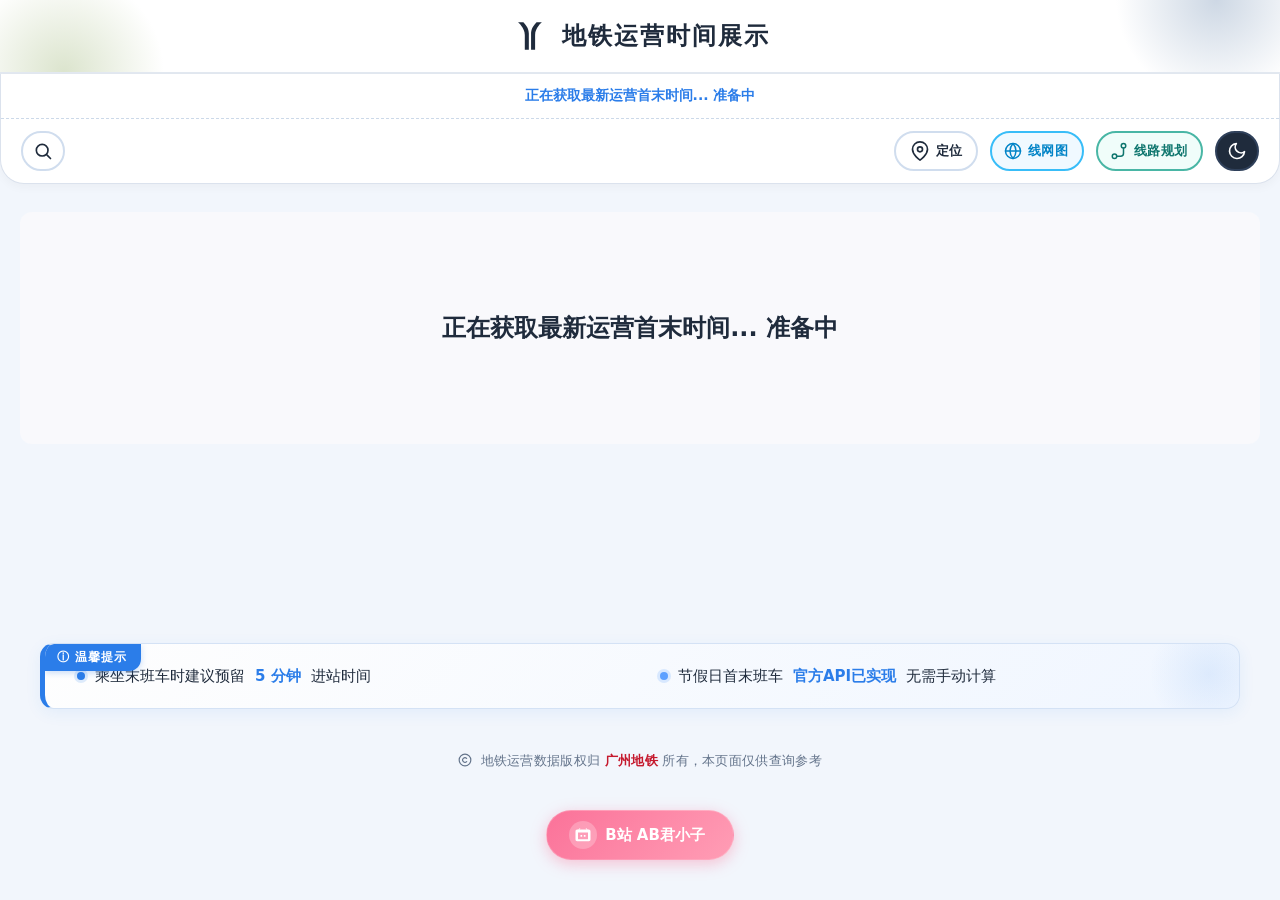
==== index.html @ 0d9f4390 "线路发车间隔改为更实际的情况；显示平均等车时间" ====
<!DOCTYPE html>
<html lang="en">
<head>
    <meta charset="UTF-8">
    <meta name="viewport" content="width=device-width, initial-scale=1.0">

    <script>
        (function () {
            const THEME_KEY = 'gz_metro_theme';
            const saved = localStorage.getItem(THEME_KEY);
            let theme = 'light';
            if (saved === 'dark' || saved === 'light') {
                theme = saved;
            } else if (window.matchMedia && window.matchMedia('(prefers-color-scheme: dark)').matches) {
                theme = 'dark';
            }
            document.documentElement.setAttribute('data-theme', theme);
        })();
    </script>

    <meta name="description"
          content="广州地铁末班车运营时间展示 - 实时查询广州地铁各线路首末班车时间，支持自定义时间模拟，含APM、佛山地铁等线路。">
    <meta name="keywords" content="广州地铁,运营时间,首末班车,广州地铁线路图,APM,佛山地铁">
    <meta name="robots" content="index, follow">

    <meta content="广州地铁·末班车运营时间展示" property="og:title">
    <meta property="og:description" content="实时查询广州地铁各线路首末班车时间，支持自定义时间模拟。">
    <meta property="og:type" content="website">
    <meta property="og:url" content="https://picc-lu.github.io/GuangZhouMetroTimetable/">
    <title>广州地铁·末班车运营时间展示</title>
    <link rel="stylesheet" href="css/base.css">
    <link rel="stylesheet" href="css/controls.css">
    <link rel="stylesheet" href="css/map.css">
    <link rel="stylesheet" href="css/modal.css">
    <link rel="stylesheet" href="css/responsive.css">
    <link rel="stylesheet" href="css/dark.css">

    <link href="css/route-shell.css" rel="stylesheet">
    <link href="css/route-options.css" rel="stylesheet">
    <link href="css/route-result.css" rel="stylesheet">
    <link href="css/route-dark.css" rel="stylesheet">
    <link href="css/route-responsive.css" rel="stylesheet">

    <link rel="manifest" href="manifest.json">
    <meta name="theme-color" content="#c5192d">
    <meta name="apple-mobile-web-app-capable" content="yes">
    <meta name="apple-mobile-web-app-status-bar-style" content="black-translucent">
    <meta name="apple-mobile-web-app-title" content="羊角时刻">

    <link rel="apple-touch-icon" href="icons/icon-384.png">

    <link rel="icon" type="image/svg+xml" href="icons/icon.svg">
</head>
<body>
<div class="banner">
    <svg class="icon" viewBox="0 0 1024 1024" version="1.1" xmlns="http://www.w3.org/2000/svg"
         fill="currentColor" style="height: 40px; width: 40px;">
        <path d="M679.230234 158.727071c-131.554198 132.345214-139.739625 239.006466-139.739625 286.293445l0 418.578284 103.176894 0 0-376.306528c0 16.172331-0.022513 141.0382-0.022513-3.130294 0-185.234795 173.265182-325.434907 173.265182-325.434907L679.230234 158.727071 679.230234 158.727071z"></path>
        <path d="M205.739293 158.727071c0 0 173.258019 140.201136 173.258019 325.434907 0 144.168494-0.01535 19.309788-0.01535 3.130294l0 376.306528 103.177917 0 0-418.578284c0-47.288003-8.17724-153.948231-139.741671-286.293445L205.739293 158.727071 205.739293 158.727071z"></path>
    </svg>
    <span>地铁运营时间展示</span>
</div>
<div class="controls-wrapper collapsed" id="controls-wrapper">
    <!-- 1. 满宽折叠按钮（同时作为进度条） -->
    <button class="controls-toggle-btn" id="controls-toggle-btn">
        <div class="toggle-progress-bg" id="toggle-progress-bg"></div>
        <span class="toggle-text" id="toggle-text">展开控制面板 ▼</span>
        <span class="toggle-progress-text" id="toggle-progress-text">正在获取最新运营时间...</span>
    </button>

    <!-- 2. 折叠区域 -->
    <div class="controls-panel-wrapper" id="controls-panel-wrapper">
        <div class="controls-panel-inner">
            <div class="controls" id="controls-panel">
                <div class="controls-row-1">
                    <div class="time-panel" id="custom-time-panel">
                        <label>⏱ 自定义</label>
                        <select id="hour-select"></select>
                        <span>:</span>
                        <select id="minute-select"></select>
                        <button class="action-button" id="apply-custom-time">应用</button>
                    </div>
                    <div class="system-time-area" id="system-time-panel">
                        <span id="real-time-clock">--:--</span>
                        <button class="action-button" id="use-system-time">应用系统时间</button>
                    </div>
                </div>

                <div class="controls-row-3" id="line-buttons-row"></div>

                <div class="filter-area">
                    <label>🚉 筛选</label>
                    <select class="filter-select" id="line-filter" multiple size="1"></select>
                    <button class="action-button" id="select-all">全选</button>
                    <button class="action-button" id="deselect-all">清空</button>
                </div>
            </div>
        </div>
    </div>
    <!-- 3. 常驻操作栏（原红框内容） -->
    <div class="controls-actions-bar">
        <div class="search-wrapper" id="search-wrapper">
            <button type="button" class="search-toggle" id="search-toggle"
                    title="搜索站点" aria-label="搜索站点" aria-expanded="false">
                <svg viewBox="0 0 24 24" width="20" height="20" fill="none"
                     stroke="currentColor" stroke-width="2"
                     stroke-linecap="round" stroke-linejoin="round">
                    <circle cx="11" cy="11" r="7"></circle>
                    <line x1="21" y1="21" x2="16.65" y2="16.65"></line>
                </svg>
            </button>
            <input type="text" id="search-input" class="search-input"
                   autocomplete="off" placeholder='搜索站点，如"体育西路"/"tyxl"'>
            <div class="search-results" id="search-results"></div>
        </div>
        <button id="nearby-btn" class="nearby-btn" type="button" title="附近站点" aria-label="附近站点">
            <svg viewBox="0 0 24 24" width="20" height="20" fill="none" stroke="currentColor" stroke-width="2"
                 stroke-linecap="round" stroke-linejoin="round">
                <path d="M21 10c0 7-9 13-9 13s-9-6-9-13a9 9 0 0 1 18 0z"></path>
                <circle cx="12" cy="10" r="3"></circle>
            </svg>
            <span>定位</span>
        </button>
        <button class="route-plan-btn" id="topo-btn" title="线网拓扑图" type="button">
            <svg fill="none" height="18" stroke="currentColor" stroke-linecap="round" stroke-linejoin="round" stroke-width="2" viewBox="0 0 24 24" width="18">
                <circle cx="12" cy="12" r="10"></circle>
                <path d="M12 2a15.3 15.3 0 0 1 4 10 15.3 15.3 0 0 1-4 10 15.3 15.3 0 0 1-4-10 15.3 15.3 0 0 1 4-10z"></path>
                <path d="M2 12h20"></path>
            </svg>
            <span>线网图</span>
        </button>
        <button id="route-plan-btn" class="route-plan-btn" type="button"
                title="线路规划" aria-label="线路规划">
            <svg viewBox="0 0 24 24" width="18" height="18" fill="none" stroke="currentColor" stroke-width="2"
                 stroke-linecap="round" stroke-linejoin="round">
                <circle cx="6" cy="19" r="3"></circle>
                <circle cx="18" cy="5" r="3"></circle>
                <path d="M9 19h5a4 4 0 0 0 4-4V8"></path>
            </svg>
            <span>线路规划</span>
        </button>

        <button id="theme-toggle" class="theme-toggle" type="button" title="切换到夜间模式">
            <svg class="theme-icon icon-moon" viewBox="0 0 24 24" width="20" height="20" fill="none"
                 stroke="currentColor" stroke-width="2" stroke-linecap="round" stroke-linejoin="round">
                <path d="M21 12.79A9 9 0 1 1 11.21 3 7 7 0 0 0 21 12.79z"></path>
            </svg>
            <svg class="theme-icon icon-sun" viewBox="0 0 24 24" width="20" height="20" fill="none"
                 stroke="currentColor" stroke-width="2" stroke-linecap="round" stroke-linejoin="round">
                <circle cx="12" cy="12" r="4"></circle>
                <path d="M12 2v2M12 20v2M4.93 4.93l1.41 1.41M17.66 17.66l1.41 1.41M2 12h2M20 12h2M6.34 17.66l-1.41 1.41M19.07 4.93l-1.41 1.41"></path>
            </svg>
        </button>
    </div>

    <!-- 下面保留你原有的 controls-row-2 -->
    <div class="controls-row-2" style="display: none">
        <div class="file-group">
            <button id="fetch-data-btn" class="action-button" style="background:#2e7d32;">🚇 获取最新首末数据</button>
        </div>
        <div class="header-version" id="version-display">线路版本: 加载中…</div>
    </div>
</div>

<div class="map-wrapper" id="map-wrapper"></div>
<div class="notice-area">
    <div class="notice-item">乘坐末班车时建议预留 <b>5 分钟</b> 进站时间</div>
    <div class="notice-item warn">节假日首末班车 <b>官方API已实现</b> 无需手动计算</div>
</div>

<div class="copyright-notice">
    <svg viewBox="0 0 24 24" width="14" height="14" fill="none" stroke="currentColor" stroke-width="2"
         stroke-linecap="round" stroke-linejoin="round" style="vertical-align: -2px; margin-right: 4px;">
        <circle cx="12" cy="12" r="10"></circle>
        <path d="M14.83 9.17a4 4 0 1 0 0 5.66"></path>
    </svg>
    地铁运营数据版权归 <b>广州地铁</b> 所有，本页面仅供查询参考
</div>

<!-- 新增：个人信息展示区 -->
<div class="author-footer">
    <a href="https://space.bilibili.com/586431" target="_blank" class="bilibili-link">
        <span class="bilibili-icon">
            <svg viewBox="0 0 24 24" width="20" height="20" fill="currentColor">
                <path d="M17.5 5.5l-1.5-1.5h-1l1.5 1.5h-9l1.5-1.5h-1l-1.5 1.5H5c-1.1 0-2 .9-2 2v10c0 1.1.9 2 2 2h14c1.1 0 2-.9 2-2v-10c0-1.1-.9-2-2-2h-1.5zM18 17H6v-8h12v8zM9 12h2v2H9v-2zm4 0h2v2h-2v-2z"/>
            </svg>
        </span>
        <span>B站 AB君小子</span>
    </a>
</div>

<!-- 回到顶部按钮 -->
<button id="back-to-top" class="back-to-top" title="回到顶部" aria-label="回到顶部">
    <svg viewBox="0 0 24 24" width="22" height="22" fill="none" stroke="currentColor" stroke-width="2.5"
         stroke-linecap="round" stroke-linejoin="round">
        <polyline points="18 15 12 9 6 15"></polyline>
    </svg>
</button>

<div id="topo-overlay" style="display: none; position: fixed; inset: 0; z-index: 9999; background: #f8fafc;">
    <div id="topo-canvas-wrap" style="position: absolute; inset: 0; overflow: hidden; cursor: grab;">
        <!-- 左下角面板容器 -->
        <div style="position: absolute; bottom: 40px; left: 12px; z-index: 10; display: flex; flex-direction: column; gap: 6px; pointer-events: none;">
            <div id="topo-time-display" style="background: rgba(255,255,255,0.9); padding: 4px 10px; border-radius: 6px; font-size: 12px; font-weight: bold; color: #475569; box-shadow: 0 2px 6px rgba(0,0,0,0.1);">当前时间 00:00</div>
            <div id="topo-zoom-indicator" style="background: rgba(255,255,255,0.9); padding: 4px 10px; border-radius: 6px; font-size: 12px; font-weight: bold; color: #475569; box-shadow: 0 2px 6px rgba(0,0,0,0.1);">缩放: 100%</div>
        </div>
        <svg id="topo-svg" style="width: 100%; height: 100%; display: block;"></svg>
    </div>

    <!-- 顶部横幅 -->
    <div style="position: absolute; top: 0; left: 0; right: 0; padding: 16px 20px; background: rgba(255, 255, 255, 0.5); box-shadow: 0 1px 10px rgba(0,0,0,0.08); z-index: 10; pointer-events: none; user-select: none; text-align: center;">
        <h3 style="margin: 0; font-size: 18px; font-weight: bold; color: #1e293b;">广州地铁线网图</h3>
    </div>

    <!-- 右下角控制面板 -->
    <div style="position: absolute; bottom: 24px; right: 24px; display: flex; flex-direction: column; align-items: flex-end; gap: 12px; z-index: 10;">
        <!-- 开关组 -->
        <div style="background: rgba(255,255,255,0.9); padding: 10px 16px; border-radius: 12px; box-shadow: 0 4px 12px rgba(0,0,0,0.1); display: flex; flex-direction: column; gap: 10px; backdrop-filter: blur(4px);">
            <label style="display: flex; align-items: center; justify-content: space-between; gap: 12px; font-size: 14px; font-weight: bold; color: #475569; cursor: pointer;">
                隐藏站点文本
                <input id="topo-hide-text" style="width: 16px; height: 16px; accent-color: #3b82f6; cursor: pointer;" type="checkbox">
            </label>
            <label style="display: flex; align-items: center; justify-content: space-between; gap: 12px; font-size: 14px; font-weight: bold; color: #475569; cursor: pointer;">
                隐藏站点圆形
                <input id="topo-hide-node" style="width: 16px; height: 16px; accent-color: #3b82f6; cursor: pointer;" type="checkbox">
            </label>
        </div>

        <!-- 按钮组 -->
        <div style="display: flex; gap: 12px;">
            <button id="topo-refresh-btn" style="padding: 12px 20px; border-radius: 30px; border: none; background: #ffffff; color: #1e293b; font-size: 16px; font-weight: bold; box-shadow: 0 4px 12px rgba(0,0,0,0.15); cursor: pointer; display: flex; align-items: center; justify-content: center;">
                <svg fill="none" height="20" stroke="currentColor" stroke-linecap="round" stroke-linejoin="round" stroke-width="2.5" style="margin-right: 4px;" viewBox="0 0 24 24" width="20">
                    <polyline points="23 4 23 10 17 10"></polyline>
                    <polyline points="1 20 1 14 7 14"></polyline>
                    <path d="M3.51 9a9 9 0 0 1 14.85-3.36L23 10M1 14l4.64 4.36A9 9 0 0 0 20.49 15"></path>
                </svg>
                刷新
            </button>
            <button id="topo-close-btn" style="padding: 12px 28px; border-radius: 30px; border: none; background: #3b82f6; color: white; font-size: 16px; font-weight: bold; box-shadow: 0 4px 12px rgba(59, 130, 246, 0.4); cursor: pointer;">关闭</button>
        </div>
    </div>
</div>

<script src="js/constants.js"></script>
<script src="js/store.js"></script>
<script src="js/pinyin.js"></script>
<script src="data/GZCoords.js"></script>
<script src="data/mapData.js"></script>
<script src="js/coords.js"></script>
<script src="js/search.js"></script>
<script src="js/nearby.js"></script>
<script src="js/utils.js"></script>
<script src="js/cache.js"></script>
<script src="js/api.js"></script>
<script src="js/ui.js"></script>
<script src="js/render.js"></script>
<script src="js/time.js"></script>

<!-- 路径规划模块 -->
<script src="js/route/heap.js"></script>
<script src="js/route/graph.js"></script>
<script src="js/route/headway.js"></script>
<script src="js/route/dijkstra.js"></script>
<script src="js/route/yen.js"></script>
<script src="js/route/parser.js"></script>
<script src="js/route/planner.js"></script>

<!-- 路径规划 UI（按依赖顺序加载） -->
<script src="js/route/ui-state.js"></script>
<script src="js/route/ui-prefs.js"></script>
<script src="js/route/ui-autocomplete.js"></script>
<script src="js/route/ui-shell.js"></script>
<script src="js/route/ui-render.js"></script>
<script src="js/route/ui-planning.js"></script>

<script src="js/topo.js"></script>

<script src="js/theme.js"></script>
<script src="js/main.js"></script>
<script src="js/pwa.js"></script>
</body>
</html>
---- css/base.css ----
/* ==========================================
   基础设置
   ========================================== */
* {
    box-sizing: border-box;
    font-family: 'Segoe UI', Roboto, system-ui, -apple-system, sans-serif;
    margin: 0;
    padding: 0;
}
body {
    background: #f2f6fc;
    display: flex;
    flex-direction: column;
    min-height: 100vh;
    padding: 0;
}
html, body {
    touch-action: pan-x pan-y;
}
.banner {
    align-items: center;
    background-color: #ffffff;
    /* 白色主底 + 左右两侧径向渐变色，颜色在向中间延伸时迅速淡出 */
    background-image: radial-gradient(circle 100px at 5% 100%, var(--banner-c1) 0%, transparent 100%),
    radial-gradient(circle 100px at 95% 0%, var(--banner-c2) 0%, transparent 100%);
    border-bottom: 2px solid #e2e8f0;
    box-shadow: 0 4px 10px rgba(0, 0, 0, 0.03);
    color: #1f2b3c;
    display: flex;
    font-size: 24px;
    font-weight: 1000;
    gap: 12px;
    justify-content: center;
    letter-spacing: 2px;
    overflow: hidden;
    padding: 16px 0;
    position: relative;
    transition: background 0.4s ease, color 0.3s ease;
}
/* ==========================================
   提示与注意事项
   ========================================== */
.notice-area {
    align-items: stretch;
    background: linear-gradient(135deg, #fefefe 0%, #f0f6ff 100%);
    border: 1px solid #d4e2f5;
    border-left: 5px solid #2b7de9;
    border-radius: 14px;
    box-shadow: 0 4px 16px rgba(43, 125, 233, 0.08);
    display: flex;
    flex-wrap: wrap;
    gap: 16px 28px;
    margin: 24px auto 32px;
    max-width: 1200px;
    overflow: hidden;
    padding: 20px 28px;
    position: relative;
    width: calc(100% - 32px);
}
.notice-area::before {
    background: radial-gradient(circle, rgba(43, 125, 233, 0.10) 0%, transparent 70%);
    border-radius: 50%;
    content: '';
    height: 120px;
    pointer-events: none;
    position: absolute;
    right: -30px;
    top: -30px;
    width: 120px;
}
.notice-item {
    align-items: center;
    color: #1f2b3c;
    display: flex;
    flex: 1 1 280px;
    font-size: 15px;
    font-weight: 500;
    gap: 10px;
    line-height: 1.6;
    padding-left: 4px;
    position: relative;
}
.notice-item::before {
    background: #2b7de9;
    border-radius: 50%;
    box-shadow: 0 0 0 3px rgba(43, 125, 233, 0.15);
    content: '';
    display: inline-block;
    flex-shrink: 0;
    height: 8px;
    width: 8px;
}
.notice-item.warn::before {
    background: #5da0ff;
    box-shadow: 0 0 0 3px rgba(93, 160, 255, 0.20);
}
.notice-area b,
.notice-area strong {
    color: #2b7de9;
    font-weight: 700;
}
.notice-area::after {
    background: #2b7de9;
    border-radius: 9px 0 12px 0;
    box-shadow: 0 2px 6px rgba(43, 125, 233, 0.25);
    color: #fff;
    content: 'ⓘ 温馨提示';
    font-size: 12px;
    font-weight: 700;
    left: 0;
    letter-spacing: 1px;
    padding: 5px 14px 5px 12px;
    position: absolute;
    top: 0;
}
.loading-message {
    background: #f9f9fc;
    border-radius: 12px;
    color: #1f2b3c;
    font-size: 24px;
    font-weight: bold;
    margin: 20px;
    padding: 100px 20px;
    text-align: center;
}
.version-highlight {
    background-color: #2e7d32 !important;
    color: white !important;
    transition: background-color 0.5s ease;
}
/* ==========================================
   回到顶部按钮
   ========================================== */
.back-to-top {
    align-items: center;
    background: #c5192d;
    border: none;
    border-radius: 50%;
    bottom: 50px;
    box-shadow: 0 4px 12px rgba(197, 25, 45, 0.4);
    color: #fff;
    cursor: pointer;
    display: flex;
    height: 48px;
    justify-content: center;
    opacity: 0;
    padding: 0;
    position: fixed;
    right: 24px;
    transform: translateY(12px);
    transition: opacity 0.2s ease, transform 0.2s ease, visibility 0.3s;
    visibility: hidden;
    width: 48px;
    z-index: 999;
}
.back-to-top.show {
    opacity: 1;
    transform: translateY(0);
    visibility: visible;
}
.back-to-top:hover {
    transform: translateY(-3px) !important;
}
.back-to-top:active {
    transform: translateY(0) !important;
}
/* ==========================================
   个人信息页脚（B站 AB君小子）
   ========================================== */
.author-footer {
    background: #f2f6fc;
    padding: 20px 0 40px;
    text-align: center;
}
.bilibili-link {
    align-items: center;
    background: linear-gradient(135deg, #fb7299, #ff9db5);
    border: 1px solid rgba(255, 255, 255, 0.2);
    border-radius: 30px;
    box-shadow: 0 4px 15px rgba(251, 114, 153, 0.4);
    color: #ffffff;
    display: inline-flex;
    font-size: 15px;
    font-weight: 600;
    gap: 8px;
    padding: 10px 28px;
    text-decoration: none;
    transition: all 0.3s ease;
}
.bilibili-link:hover {
    background: linear-gradient(135deg, #ff85a7, #ffb1c6);
    box-shadow: 0 8px 25px rgba(251, 114, 153, 0.6);
    transform: translateY(-3px);
}
.bilibili-link:active {
    box-shadow: 0 4px 15px rgba(251, 114, 153, 0.4);
    transform: translateY(0);
}
.bilibili-icon {
    align-items: center;
    background: rgba(255, 255, 255, 0.25);
    border-radius: 50%;
    display: flex;
    justify-content: center;
    margin-left: -6px;
    padding: 4px;
}
/* ==========================================
   凌晨时段（2:00~5:59）昨日数据提示条
   ========================================== */
.yesterday-data-notice {
    background: #fff8e1;
    border-bottom: 2px solid #f59e0b;
    box-shadow: 0 2px 6px rgba(245, 158, 11, 0.1);
    color: #78350f;
    font-size: 14px;
    font-weight: 600;
    line-height: 1.5;
    padding: 10px 20px;
    text-align: center;
}
.yesterday-data-notice b {
    color: #d97706;
}
/* ==========================================
   加载进度浮层（渐进式渲染时显示）
   ========================================== */
.loading-toast {
    background: rgba(31, 43, 60, 0.92);
    border-radius: 24px;
    bottom: 80px;
    box-shadow: 0 6px 20px rgba(0, 0, 0, 0.25);
    color: #fff;
    font-size: 14px;
    font-weight: 600;
    left: 50%;
    letter-spacing: 0.5px;
    max-width: 80vw;
    padding: 10px 22px;
    pointer-events: none;
    position: fixed;
    text-align: center;
    transform: translateX(-50%);
    transition: opacity 0.3s ease;
    z-index: 1500;
}
@media (max-width: 768px) {
    .loading-toast {
        bottom: 60px;
        font-size: 13px;
        padding: 8px 18px;
    }
}
/* ==========================================
   版权声明
   ========================================== */
.copyright-notice {
    color: #64748b;
    font-size: 13px;
    letter-spacing: 0.3px;
    line-height: 1.6;
    margin: 0 auto 8px;
    max-width: 1200px;
    padding: 10px 20px;
    text-align: center;
    width: calc(100% - 32px);
}
.copyright-notice b {
    color: #c5192d;
    font-weight: 700;
}
@media (max-width: 768px) {
    .copyright-notice {
        font-size: 12px;
        padding: 8px 12px;
        width: calc(100% - 24px);
    }
}
/* ==========================================
   SW 更新提示（居中弹窗）
   ========================================== */
.sw-update-toast {
    align-items: center;
    animation: swOverlayIn 0.2s ease-out;
    -webkit-backdrop-filter: blur(4px);
    backdrop-filter: blur(4px);
    background: rgba(0, 0, 0, 0.5);
    box-sizing: border-box;
    display: flex;
    inset: 0;
    justify-content: center;
    padding: 20px;
    position: fixed;
    z-index: 2000;
}
@keyframes swOverlayIn {
    from { opacity: 0; }
    to { opacity: 1; }
}
.sw-update-panel {
    animation: swPanelIn 0.25s cubic-bezier(0.34, 1.4, 0.64, 1);
    background: #ffffff;
    border-radius: 18px;
    box-shadow: 0 20px 40px rgba(0, 0, 0, 0.3);
    display: flex;
    flex-direction: column;
    max-height: 80vh;
    max-width: 420px;
    overflow: hidden;
    width: 100%;
}
@keyframes swPanelIn {
    from { opacity: 0; transform: scale(0.92); }
    to { opacity: 1; transform: scale(1); }
}
.sw-update-title {
    color: #1f2b3c;
    font-size: 18px;
    font-weight: 700;
    padding: 20px 22px 10px;
    text-align: center;
}
.sw-update-body {
    flex: 1;
    min-height: 0;
    overflow-y: auto;
    padding: 0 22px 8px;
}
.sw-update-version {
    align-items: center;
    display: flex;
    gap: 8px;
    justify-content: center;
    margin-bottom: 12px;
}
.sw-update-tag {
    background: #2b7de9;
    border-radius: 8px;
    color: #ffffff;
    display: inline-block;
    font-size: 12px;
    font-variant-numeric: tabular-nums;
    font-weight: 700;
    letter-spacing: 0.3px;
    padding: 2px 10px;
}
.sw-update-date {
    color: #94a3b8;
    font-size: 12px;
    font-weight: 600;
}
/* ==========================================
   更新日志（列表 & 标签框）
   ========================================== */
.sw-update-list {
    color: #475569;
    font-size: 13.5px;
    line-height: 1.75;
    margin: 0;
    padding-left: 20px;
}
.sw-update-list li {
    align-items: flex-start;
    display: flex;
    gap: 6px;
    margin-bottom: 6px;
    padding-left: 2px;
}
.sw-update-list li::marker {
    color: #2b7de9;
}
/* 标签框基础样式 */
.sw-update-type {
    border-radius: 4px;
    display: inline-block;
    flex-shrink: 0;
    font-size: 11px;
    font-weight: 700;
    line-height: 1.4;
    margin-top: 3px;
    padding: 1px 6px;
}
/* 新增 - 绿色 */
.sw-tag-feat { background: #dcfce7; color: #166534; }
/* 修复 - 红色 */
.sw-tag-fix { background: #fee2e2; color: #991b1b; }
/* 优化 - 蓝色 */
.sw-tag-opt { background: #e0f2fe; color: #0369a1; }
/* 调整 - 橙色 */
.sw-tag-update { background: #fef3c7; color: #92400e; }
/* 默认 - 灰色 */
.sw-tag-default { background: #f1f5f9; color: #475569; }
.sw-update-empty {
    color: #64748b;
    font-size: 13.5px;
    padding: 8px 0 12px;
    text-align: center;
}
.sw-update-actions {
    border-top: 1px solid #f1f5f9;
    display: flex;
    gap: 10px;
    padding: 12px 22px 20px;
}
.sw-update-btn,
.sw-update-btn-cancel {
    border: none;
    border-radius: 12px;
    cursor: pointer;
    flex: 1;
    font-family: inherit;
    font-size: 14px;
    font-weight: 700;
    padding: 11px 0;
    transition: background 0.15s, transform 0.1s;
}
.sw-update-btn-cancel {
    background: #f1f5f9;
    color: #64748b;
}
.sw-update-btn-cancel:hover {
    background: #e2e8f0;
}
.sw-update-btn {
    background: #2b7de9;
    color: #ffffff;
}
.sw-update-btn:hover {
    background: #1a6bd5;
}
.sw-update-btn:active,
.sw-update-btn-cancel:active {
    transform: scale(0.97);
}
/* 动画期间禁用 */
.sw-update-btn:disabled,
.sw-update-btn-cancel:disabled {
    cursor: not-allowed;
    opacity: 0.55;
}
/* Toast 淡出（startSwUpdateAnimation 触发） */
.sw-update-toast.sw-toast-fading {
    opacity: 0;
    pointer-events: none;
    transition: opacity 0.2s ease;
}
/* ==========================================
   SW 更新过渡动画（全屏遮罩 + spinner）
   ========================================== */
.sw-update-overlay {
    align-items: center;
    -webkit-backdrop-filter: blur(6px);
    backdrop-filter: blur(6px);
    background: rgba(0, 0, 0, 0.55);
    display: flex;
    flex-direction: column;
    gap: 18px;
    inset: 0;
    justify-content: center;
    opacity: 0;
    pointer-events: all;
    position: fixed;
    transition: opacity 0.3s ease;
    z-index: 9999;
}
.sw-update-overlay.show {
    opacity: 1;
}
.sw-update-spinner {
    animation: sw-spin 0.8s linear infinite;
    border: 3px solid rgba(255, 255, 255, 0.25);
    border-radius: 50%;
    border-top-color: #ffffff;
    height: 42px;
    width: 42px;
}
@keyframes sw-spin {
    to {
        transform: rotate(360deg);
    }
}
.sw-update-text {
    color: #ffffff;
    font-size: 15px;
    font-weight: 600;
    letter-spacing: 0.5px;
}
@media (max-width: 768px) {
    .sw-update-spinner {
        border-width: 2.5px;
        height: 36px;
        width: 36px;
    }
    .sw-update-text {
        font-size: 14px;
    }
}
/* ==========================================
   View Transitions 夜间模式扩散动画
   ========================================== */
/* 禁用默认动画，只保留 clip-path 裁剪 */
::view-transition-old(root),
::view-transition-new(root) {
    animation: none;
    mix-blend-mode: normal;
}
/* 旧视图（底层） */
::view-transition-old(root) {
    z-index: 1;
}
/* 新视图（顶层，执行扩散动画） */
::view-transition-new(root) {
    z-index: 2;
}
---- css/controls.css ----
/* ==========================================
   控制面板
   ========================================== */
/* ====== 折叠动画包裹层 ====== */
.controls-panel-wrapper {
    display: grid;
    grid-template-rows: 1fr; /* 默认展开 */
    transition: grid-template-rows 0.35s cubic-bezier(0.4, 0, 0.2, 1);
}
/* 收起状态：高度压缩为 0 */
.controls-wrapper.collapsed .controls-panel-wrapper {
    grid-template-rows: 0fr;
}
/* 内部容器：隐藏溢出内容 */
.controls-panel-inner {
    min-height: 0;
    overflow: hidden;
    /* 保证内部虚线边框在收起时不突兀 */
    visibility: visible;
}
.controls-wrapper {
    background: #ffffff;
    border: 1px solid #dbe2ed;
    border-radius: 0 0 24px 24px;
    border-top: none;
    box-shadow: 0 4px 10px rgba(0, 0, 0, 0.03);
    display: flex;
    flex-direction: column;
    position: sticky;
    top: 0;
    transition: background 0.3s ease, border-color 0.3s ease;
    z-index: 100;
}
.controls-toggle-btn {
    align-items: center;
    background: transparent;
    border: none;
    color: #1f2b3c;
    cursor: pointer;
    display: flex;
    font-size: 14px;
    font-weight: 600;
    height: 44px;
    justify-content: center;
    overflow: hidden;
    position: relative;
    transition: color 0.3s ease;
    width: 100%;
}
.controls-wrapper.collapsed .controls-toggle-btn {
    border-bottom: none;
}
.controls-actions-bar {
    align-items: center;
    background: transparent;
    display: flex;
    gap: 12px;
    padding: 12px 20px;
}
.controls-actions-bar .search-wrapper {
    margin-right: auto;
}
.controls-wrapper:not(.collapsed) .controls-toggle-btn {
    border-bottom: 1px dashed #ccd9e9;
}
.controls-wrapper.collapsed .controls-actions-bar {
    border-top: 1px dashed #ccd9e9;
}
.controls-wrapper.expanded .controls-toggle-btn {
    border-bottom: 1px dashed #ccd9e9;
    border-radius: 0;
}
.toggle-progress-bg {
    background-color: rgba(43, 125, 233, 0.1);
    height: 100%;
    left: 0;
    position: absolute;
    top: 0;
    transition: width 0.2s ease-out;
    width: 0%;
    z-index: 0;
}
.toggle-progress-text {
    display: none;
    position: relative;
    z-index: 1;
}
.toggle-text {
    position: relative;
    transition: opacity 0.2s;
    z-index: 1;
}
.controls-toggle-btn.loading {
    color: #2b7de9;
}
.controls-toggle-btn.loading .toggle-text {
    display: none;
}
.controls-toggle-btn.loading .toggle-progress-text {
    display: block;
}
.controls {
    background: transparent;
    border-bottom: 1px dashed #ccd9e9;
    display: flex;
    flex-direction: column;
    gap: 12px;
    padding: 16px 20px;
    position: relative;
}
/* 第一行：自定义时间 + 应用系统时间 */
.controls-row-1 {
    align-items: center;
    display: flex;
    flex-wrap: wrap;
    gap: 16px;
}
.controls-row-1b {
    align-items: center;
    display: flex;
    flex-wrap: wrap;
    gap: 12px;
}
.controls-row-1b .filter-area {
    margin-right: auto;
}
.controls-row-3 {
    align-items: stretch;
    display: flex;
    flex-direction: column;
    gap: 8px;
}
/* 新增：每一行的横向滚动容器 */
.line-scroll-row {
    display: flex;
    flex-wrap: nowrap;
    gap: 8px;
    -ms-overflow-style: none;
    overflow-x: auto;
    padding-bottom: 4px;
    scrollbar-width: none;
}
.line-scroll-row::-webkit-scrollbar {
    display: none;
}
/* ==========================================
   下拉列表全局美化
   ========================================== */
select {
    -moz-appearance: none;
    -webkit-appearance: none;
    appearance: none;
    background-color: #ffffff;
    background-position: right 12px center;
    background-repeat: no-repeat;
    background-size: 16px;
    border: 1px solid #c2cfde;
    border-radius: 30px;
    box-shadow: inset 0 1px 3px rgba(0, 0, 0, 0.03);
    color: #1f2b3c;
    cursor: pointer;
    font-size: 14px;
    font-weight: 500;
    padding: 8px 28px 8px 16px;
    transition: border-color 0.15s, box-shadow 0.15s, background-color 0.15s;
}
select:hover {
    background-color: #f9fcff;
    border-color: #8fa8c9;
}
select:focus {
    background-color: #ffffff;
    border-color: #1f2b3c;
    box-shadow: 0 0 0 3px rgba(31, 43, 60, 0.1);
    outline: none;
}
select[multiple] {
    background-color: white;
    background-image: none;
    border: 1px solid #c2cfde;
    border-radius: 30px;
    height: auto;
    min-width: 180px;
    padding: 6px 10px;
}
select[multiple]:hover,
select[multiple]:focus {
    background-color: white;
    border-color: #1f2b3c;
    box-shadow: 0 0 0 3px rgba(31, 43, 60, 0.1);
}
select option {
    background-color: white;
    color: #1f2b3c;
    font-size: 14px;
    padding: 6px 12px;
}
select option:hover,
select option:checked {
    background-color: #eef2f8;
}
.time-panel select {
    background-position: right 6px center;
    min-width: 50px;
    padding: 6px 12px;
    text-align: center;
}
.filter-area select.filter-select {
    min-width: 150px;
    padding: 8px 16px;
    text-align: center;
}
/* ==========================================
   各控件面板样式
   ========================================== */
.time-panel {
    align-items: center;
    background: #ffffff;
    border: 2px solid #d0ddee;
    border-radius: 20px;
    box-shadow: 0 2px 6px rgba(0, 0, 0, 0.03);
    display: flex;
    flex-wrap: wrap;
    gap: 8px;
    padding: 4px 16px 4px 12px;
    transition: 0.2s;
}
.time-panel label {
    background: #eef2f8;
    border-radius: 30px;
    color: #1f2b3c;
    font-size: 14px;
    font-weight: 600;
    margin-right: 4px;
    padding: 4px 12px;
}
.time-panel span {
    color: #1f2b3c;
    font-size: 16px;
    font-weight: 600;
    margin: 0 -2px;
}
.system-time-area .action-button {
    border-radius: 20px;
    font-size: 12px;
    margin-left: 0;
    padding: 4px 14px;
}
.time-panel .action-button,
.system-time-area .action-button {
    background: #1f2b3c;
    border: 1px solid #1f2b3c;
    border-radius: 30px;
    box-shadow: 0 2px 4px rgba(0, 0, 0, 0.05);
    color: white;
    cursor: pointer;
    font-size: 13px;
    font-weight: 600;
    margin-left: 4px;
    padding: 6px 18px;
    transition: all 0.15s;
    white-space: nowrap;
}
.time-panel .action-button:hover {
    background: #2f405a;
    box-shadow: 0 4px 8px rgba(0, 0, 0, 0.1);
    transform: translateY(-1px);
}
.time-panel.active-mode {
    background: #e1f0e1;
    border-color: #2e7d32;
    box-shadow: 0 0 0 2px rgba(46, 125, 50, 0.1);
}
.time-panel.active-mode label {
    background: #c8e0c8;
    color: #1e4a1e;
}
.time-panel.active-mode select {
    background: #f5faf5;
    border-color: #2e7d32;
}
.action-button {
    background: #1f2b3c;
    border: 1px solid #1f2b3c;
    border-radius: 30px;
    color: white;
    cursor: pointer;
    font-size: 14px;
    font-weight: 500;
    padding: 6px 16px;
    transition: 0.1s;
    white-space: nowrap;
}
.action-button:hover {
    background: #2f405a;
}
.system-time-area {
    align-items: center;
    background: #ffffff;
    border: 2px solid #d0ddee;
    border-radius: 20px;
    box-shadow: 0 2px 6px rgba(0, 0, 0, 0.03);
    display: flex;
    flex-direction: column;
    gap: 2px;
    justify-content: center;
    padding: 4px 14px;
    transition: 0.2s;
}
.system-time-area.active-mode {
    background: #e1f0e1;
    border-color: #2e7d32;
}
#real-time-clock {
    background: white;
    border: 1px solid #c2cfde;
    border-radius: 20px;
    color: #1e3c5a;
    font-size: 15px;
    font-weight: 600;
    line-height: 1.4;
    min-width: 70px;
    padding: 2px 14px;
    text-align: center;
}
.filter-area {
    align-items: center;
    background: #ffffff;
    border: 2px solid #d0ddee;
    border-radius: 40px;
    box-shadow: 0 2px 6px rgba(0, 0, 0, 0.03);
    display: flex;
    gap: 8px;
    padding: 4px 16px 4px 12px;
}
.filter-area label {
    background: #eef2f8;
    border-radius: 30px;
    color: #1f2b3c;
    font-size: 14px;
    font-weight: 600;
    margin-right: 4px;
    padding: 4px 12px;
}
.filter-area .action-button {
    background: #1f2b3c;
    border: 1px solid #1f2b3c;
    border-radius: 30px;
    box-shadow: 0 2px 4px rgba(0, 0, 0, 0.05);
    color: white;
    cursor: pointer;
    font-size: 13px;
    font-weight: 600;
    padding: 6px 12px;
    transition: all 0.15s;
    white-space: nowrap;
}
.filter-area .action-button:hover {
    background: #2f405a;
    box-shadow: 0 4px 8px rgba(0, 0, 0, 0.1);
    transform: translateY(-1px);
}
#select-all, #deselect-all {
    padding: 4px 12px;
}
.file-group {
    align-items: center;
    display: flex;
    flex-wrap: wrap;
    gap: 16px;
}
.header-version {
    background: #e9eff7;
    border: 1px solid #ccd9e9;
    border-radius: 30px;
    color: #2f4a6e;
    font-size: 14px;
    font-weight: 500;
    margin-left: auto;
    padding: 6px 16px;
    white-space: nowrap;
}
.line-button {
    border: none;
    border-radius: 20px;
    box-shadow: 0 2px 4px rgba(0, 0, 0, 0.1);
    cursor: pointer;
    display: inline-block;
    font-size: 13px;
    font-weight: 600;
    padding: 4px 12px;
    transition: transform 0.1s,
    box-shadow 0.1s,
    background-color 0.3s ease,
    color 0.3s ease;
    white-space: nowrap;
}
.line-button:hover {
    box-shadow: 0 4px 8px rgba(0, 0, 0, 0.15);
    transform: translateY(-1px);
}
.line-button:active {
    box-shadow: 0 2px 4px rgba(0, 0, 0, 0.1);
    transform: translateY(0);
}
/* ==========================================
   自定义时间下拉菜单（网格布局）
   ========================================== */
.hour-trigger {
    background-color: #ffffff;
    border: 1px solid #c2cfde;
    border-radius: 30px;
    box-shadow: inset 0 1px 3px rgba(0, 0, 0, 0.03);
    color: #1f2b3c;
    cursor: pointer;
    display: inline-block;
    font-size: 14px;
    font-weight: 500;
    min-width: 50px;
    padding: 8px 16px;
    position: relative;
    text-align: center;
    transition: border-color 0.15s, box-shadow 0.15s, background-color 0.15s;
    user-select: none;
}
.hour-trigger:hover {
    background-color: #f9fcff;
    border-color: #8fa8c9;
}
.hour-trigger:focus {
    border-color: #1f2b3c;
    box-shadow: 0 0 0 3px rgba(31, 43, 60, 0.1);
    outline: none;
}
/* ==========================================
   自定义时间下拉菜单（与路径规划时间选择器视觉统一）
   ========================================== */
.hour-dropdown {
    background: #ffffff;
    border: 1px solid #cbe0f5;
    border-radius: 14px;
    box-shadow: 0 10px 28px rgba(31, 43, 60, 0.18);
    box-sizing: border-box;
    display: grid;
    gap: 4px;
    grid-template-columns: repeat(7, 1fr);
    left: 0;
    padding: 10px;
    position: absolute;
    top: calc(100% + 5px);
    width: 380px;
    z-index: 1000;
}
/* 每个候选按钮 */
.hour-btn {
    align-items: center;
    background: #f8fafc;
    border: none;
    border-radius: 7px;
    box-sizing: border-box;
    color: #1f2b3c;
    cursor: pointer;
    display: flex;
    font-family: 'SF Mono', Consolas, Menlo, monospace;
    font-size: 17px;
    font-variant-numeric: tabular-nums;
    font-weight: 700;
    height: 40px;
    justify-content: center;
    margin: 0;
    min-width: 44px;
    padding: 8px 4px;
    text-align: center;
    transition: background 0.1s, color 0.1s;
    user-select: none;
}
.hour-btn:hover {
    background: #e0efff;
    color: #1a6bd5;
}
.hour-btn:active {
    background: #2b7de9;
    color: #ffffff;
}
.time-panel .hour-select-wrapper {
    margin-right: 4px;
}
.minute-dropdown {
    grid-template-columns: repeat(6, 1fr);
    width: 330px;
}
.minute-select-wrapper {
    margin-left: 4px;
}
/* ==========================================
   夜间模式切换按钮
   ========================================== */
.theme-toggle {
    align-items: center;
    background: #1f2b3c; /* 白天模式背景改为深色 */
    border: 2px solid #2f405a; /* 边框稍微调深 */
    border-radius: 40px;
    color: #ffffff; /* 图标颜色改为白色，否则深色背景上看不清 */
    cursor: pointer;
    display: flex;
    flex-shrink: 0;
    height: 40px;
    justify-content: center;
    padding: 0;
    transition: all 0.15s;
    width: 44px;
}
.theme-toggle:hover {
    border-color: #4a5568;
    box-shadow: 0 4px 8px rgba(0, 0, 0, 0.2);
    transform: translateY(-1px);
}
.theme-toggle:active {
    transform: translateY(0);
}
/* 图标：默认显示月亮（日间模式），深色模式显示太阳 */
.theme-toggle .theme-icon {
    display: none;
    flex-shrink: 0;
}
.theme-toggle .icon-moon {
    display: block;
}
[data-theme="dark"] .theme-toggle .icon-moon {
    display: none;
}
[data-theme="dark"] .theme-toggle .icon-sun {
    display: block;
}
/* 深色模式下按钮底色（补充，避免被全局覆盖） */
[data-theme="dark"] .theme-toggle {
    background: #232b3d;
    border-color: #3a4559;
    color: #e2e8f0;
}
/* ==========================================
   失败站点提示（fixed 底部 toast）
   ========================================== */
.fetch-error-badge {
    align-items: center;
    background: #dc2626;
    border: none;
    border-radius: 24px;
    bottom: 20px;
    box-shadow: 0 6px 20px rgba(220, 38, 38, 0.4);
    color: #ffffff;
    cursor: pointer;
    display: none; /* 默认隐藏，有失败时显示 */
    font-family: inherit;
    font-size: 14px;
    font-weight: 600;
    justify-content: center;
    left: 50%;
    max-width: 90vw;
    padding: 10px 22px;
    position: fixed;
    transform: translateX(-50%);
    transition: background 0.15s, transform 0.15s, box-shadow 0.15s;
    white-space: nowrap;
    z-index: 1600;
}
.fetch-error-badge:hover {
    background: #b91c1c;
    box-shadow: 0 8px 24px rgba(220, 38, 38, 0.55);
    transform: translateX(-50%) translateY(-2px);
}
.fetch-error-badge:active {
    box-shadow: 0 4px 14px rgba(220, 38, 38, 0.45);
    transform: translateX(-50%) translateY(0);
}
/* ==========================================
   站点搜索框（默认折叠为放大镜按钮）
   ========================================== */
.search-wrapper {
    align-items: center;
    display: inline-flex;
    flex-shrink: 0;
    position: relative;
}
/* 搜索框：默认折叠为放大镜按钮，点击展开 */
.search-input {
    background: #ffffff;
    border: 2px solid transparent;
    border-radius: 40px;
    box-sizing: border-box;
    color: #1f2b3c;
    font-family: inherit;
    font-size: 14px;
    height: 40px;
    max-width: 0;
    opacity: 0;
    outline: none;
    overflow: hidden;
    padding: 6px 0;
    pointer-events: none;
    transition: max-width 0.22s ease,
    opacity 0.18s ease,
    padding 0.22s ease,
    margin-left 0.22s ease,
    border-color 0.15s,
    box-shadow 0.15s;
    width: 210px;
}
.search-wrapper.expanded .search-input {
    border-color: #d0ddee;
    margin-left: 6px;
    max-width: 200px;
    opacity: 1;
    padding: 6px 16px;
    pointer-events: auto;
}
.search-input:focus {
    border-color: #2b7de9;
    box-shadow: 0 0 0 3px rgba(43, 125, 233, 0.15);
}
.search-input::placeholder {
    color: #94a3b8;
}
/* 放大镜切换按钮 */
.search-toggle {
    align-items: center;
    background: #ffffff;
    border: 2px solid #d0ddee;
    border-radius: 40px;
    color: #1f2b3c;
    cursor: pointer;
    display: flex;
    flex-shrink: 0;
    height: 40px;
    justify-content: center;
    padding: 0;
    position: relative;
    transition: all 0.15s;
    width: 44px;
    z-index: 2;
}
.search-toggle:hover {
    border-color: #8fa8c9;
    box-shadow: 0 4px 8px rgba(0, 0, 0, 0.08);
    transform: translateY(-1px);
}
.search-toggle:active {
    transform: translateY(0);
}
/* 展开后，放大镜按钮变成"关闭"态视觉（可选） */
.search-wrapper.expanded .search-toggle {
    border-color: #b8d4f0;
    color: #2b7de9;
}
.search-results {
    background: #ffffff;
    border: 1px solid #dbe6f2;
    border-radius: 12px;
    box-shadow: 0 8px 24px rgba(31, 43, 60, 0.12);
    display: none;
    left: 0;
    max-height: 380px;
    min-width: 0;
    overflow-y: auto;
    padding-right: 2px;
    position: absolute;
    right: 0;
    scrollbar-color: #c2cfde #f1f5f9;
    scrollbar-width: thin;
    /* 常亮滚动条（Firefox） */
    top: calc(100% + 6px);
    width: auto;
    /* 让右侧留出滚动条空间，避免内容被遮挡 */
    z-index: 1200;
}
/* 常亮滚动条（Webkit：Chrome / Safari / Edge） */
.search-results::-webkit-scrollbar {
    width: 8px;
}
.search-results::-webkit-scrollbar-track {
    background: #f1f5f9;
    border-radius: 4px;
}
.search-results::-webkit-scrollbar-thumb {
    background: #c2cfde;
    border: 1.5px solid #f1f5f9;
    border-radius: 4px;
}
.search-results::-webkit-scrollbar-thumb:hover {
    background: #a3b6cd;
}
.search-result {
    align-items: center;
    border-bottom: 1px solid #f1f5f9;
    display: flex;
    flex-direction: row;
    flex-wrap: wrap;
    font-size: 14px;
    gap: 10px 18px;
    padding: 12px 14px;
    transition: background 0.1s;
}
.search-result:last-child {
    border-bottom: none;
}
.search-result.is-single {
    cursor: pointer;
}
.search-result.is-single:hover {
    background: #eef6ff;
}
.search-result.is-transfer {
    cursor: default;
}
.search-station {
    color: #1f2b3c;
    flex-shrink: 0;
    font-size: 19px;
    font-weight: 700;
}
.search-line-badges {
    align-items: center;
    display: flex;
    flex: 1 1 auto;
    flex-wrap: wrap;
    gap: 8px; /* 线路徽章之间的间隔 */
    min-width: 0;
}
.search-line-badge {
    border: none;
    border-radius: 6px;
    box-shadow: 0 1px 3px rgba(0, 0, 0, 0.12);
    cursor: pointer;
    display: inline-block;
    font-family: inherit;
    font-size: 16px; /* 从 15px 加大到 16px */
    font-weight: 700;
    line-height: 1.4;
    padding: 4px 14px; /* 内边距稍大 */
    transition: transform 0.1s, box-shadow 0.1s, filter 0.1s;
}
.search-line-badge:hover {
    box-shadow: 0 3px 8px rgba(0, 0, 0, 0.2);
    filter: brightness(1.08);
    transform: scale(1.05);
}
.search-line-badge:active {
    transform: scale(0.98);
}
.search-empty {
    color: #94a3b8;
    font-size: 13px;
    padding: 16px;
    text-align: center;
}
/* 搜索结果跳转后的短暂高亮（保持 3 秒后淡出） */
.v-station-row.search-highlight {
    animation: searchPulse 2s ease-out;
}
@keyframes searchPulse {
    0% {
        background: rgba(43, 125, 233, 0.25);
    }
    85% {
        background: rgba(43, 125, 233, 0.25);
    }
    /* 前 2.55 秒保持 */
    100% {
        background: transparent;
    }
    /* 最后 0.45 秒淡出 */
}
/* ==========================================
   附近站点按钮
   ========================================== */
.nearby-btn {
    align-items: center;
    background: #ffffff;
    border: 2px solid #d0ddee;
    border-radius: 40px;
    color: #1f2b3c;
    cursor: pointer;
    display: flex;
    flex-shrink: 0;
    font-family: inherit;
    gap: 6px;
    height: 40px;
    justify-content: center;
    padding: 0 14px;
    transition: all 0.15s;
}
.nearby-btn span {
    font-size: 13px;
    font-weight: 700;
}
.nearby-btn:hover {
    border-color: #8fa8c9;
    box-shadow: 0 4px 8px rgba(0, 0, 0, 0.08);
    transform: translateY(-1px);
}
.nearby-btn:active {
    transform: translateY(0);
}
.nearby-btn:disabled {
    cursor: not-allowed;
    opacity: 0.6;
}
/* ==========================================
   附近站点面板
   ========================================== */
.nearby-panel {
    align-items: center;
    backdrop-filter: blur(2px);
    background: rgba(0, 0, 0, 0.6);
    display: none;
    height: 100%;
    justify-content: center;
    left: 0;
    position: fixed;
    top: 0;
    width: 100%;
    z-index: 2200;
}
.nearby-container {
    background: #ffffff;
    border-radius: 20px;
    box-shadow: 0 20px 35px rgba(0, 0, 0, 0.3);
    display: flex;
    flex-direction: column;
    max-height: 80vh;
    max-width: 480px;
    overflow: hidden;
    width: 90%;
}
.nearby-header {
    align-items: center;
    background: #f8fafc;
    border-bottom: 1px solid #e2e8f0;
    color: #1e293b;
    display: flex;
    font-size: 16px;
    font-weight: 600;
    justify-content: space-between;
    padding: 16px 20px;
}
/* 头部右侧操作区（刷新 + 关闭） */
.nearby-header-actions {
    align-items: center;
    display: flex;
    gap: 4px;
}
.nearby-refresh {
    align-items: center;
    background: transparent;
    border: none;
    border-radius: 6px;
    color: #64748b;
    cursor: pointer;
    display: flex;
    justify-content: center;
    line-height: 1;
    padding: 4px 8px;
    transition: background 0.15s, color 0.15s, opacity 0.15s;
}
.nearby-refresh:hover {
    background: #e2e8f0;
    color: #1e293b;
}
.nearby-refresh:active {
    background: #cbd5e1;
}
.nearby-refresh:disabled {
    cursor: not-allowed;
    opacity: 0.55;
}
.nearby-refresh.spinning svg {
    animation: nearbySpin 0.9s linear infinite;
}
@keyframes nearbySpin {
    from { transform: rotate(0deg); }
    to { transform: rotate(360deg); }
}
.nearby-close {
    background: transparent;
    border: none;
    border-radius: 6px;
    color: #64748b;
    cursor: pointer;
    font-size: 20px;
    line-height: 1;
    padding: 4px 8px;
}
.nearby-close:hover {
    background: #e2e8f0;
}
.nearby-body {
    overflow-y: auto;
}
.nearby-item {
    align-items: center;
    border-bottom: 1px solid #f1f5f9;
    cursor: pointer;
    display: flex;
    flex-wrap: wrap;
    justify-content: space-between;
    padding: 12px 20px;
    transition: background 0.15s;
}
.nearby-item:hover,
.nearby-item.expanded {
    background: #f8fafc;
}
.nearby-item:last-child {
    border-bottom: none;
}
.nearby-info {
    flex-shrink: 0;
    margin-right: 12px;
}
.nearby-badges {
    display: flex;
    flex-wrap: wrap;
    gap: 6px;
    justify-content: flex-end;
}
.nearby-name {
    color: #1e293b;
    font-size: 16px;
    font-weight: 700;
    margin-bottom: 2px;
}
.nearby-dist {
    color: #64748b;
    font-size: 12px;
}
.nearby-badge {
    border-radius: 6px;
    box-shadow: 0 1px 3px rgba(0, 0, 0, 0.15);
    cursor: pointer;
    display: inline-block;
    font-size: 13px;
    font-weight: 700;
    padding: 4px 10px;
    transition: transform 0.1s, box-shadow 0.1s;
}
.nearby-badge:hover {
    box-shadow: 0 3px 8px rgba(0, 0, 0, 0.25);
    transform: scale(1.05);
}
.nearby-loading,
.nearby-error {
    color: #64748b;
    font-size: 14px;
    padding: 40px 20px;
    text-align: center;
}
.nearby-error p {
    margin: 0 0 16px;
}
.nearby-retry-btn {
    background: #2b7de9;
    border: none;
    border-radius: 20px;
    box-shadow: 0 2px 6px rgba(43, 125, 233, 0.3);
    color: #ffffff;
    cursor: pointer;
    display: inline-block;
    font-family: inherit;
    font-size: 14px;
    font-weight: 600;
    padding: 8px 26px;
    transition: background 0.15s, transform 0.1s, box-shadow 0.15s;
}
.nearby-retry-btn:hover {
    background: #1a6bd5;
    box-shadow: 0 4px 10px rgba(43, 125, 233, 0.4);
    transform: translateY(-1px);
}
.nearby-retry-btn:active {
    box-shadow: 0 2px 6px rgba(43, 125, 233, 0.3);
    transform: translateY(0);
}
/* 多线路站点的线路选择列表（外层只管高度，内层管样式） */
.nearby-line-picker {
    display: grid;
    flex-basis: 100%;
    grid-template-rows: 0fr;
    margin-top: 0;
    opacity: 0;
    transition: grid-template-rows 0.35s cubic-bezier(0.4, 0, 0.2, 1),
    margin-top 0.35s cubic-bezier(0.4, 0, 0.2, 1),
    opacity 0.3s ease;
}
.nearby-line-picker.open {
    grid-template-rows: 1fr;
    margin-top: 12px;
    opacity: 1;
}
.nearby-picker-inner {
    border-top: 1px dashed #e2e8f0;
    display: flex;
    flex-direction: column;
    gap: 8px;
    min-height: 0; /* grid 子项高度过渡必需 */
    overflow: hidden;
}
.nearby-picker-btn {
    align-items: center;
    border: none;
    border-radius: 10px;
    box-shadow: 0 1px 3px rgba(0, 0, 0, 0.12);
    cursor: pointer;
    display: flex;
    font-family: inherit;
    font-size: 15px;
    font-weight: 700;
    justify-content: space-between;
    padding: 12px 16px;
    transition: transform 0.1s, box-shadow 0.1s, filter 0.1s;
}
.nearby-picker-btn:hover {
    box-shadow: 0 3px 8px rgba(0, 0, 0, 0.2);
    filter: brightness(1.08);
    transform: translateY(-1px);
}
.nearby-picker-btn:active {
    transform: translateY(0);
}
.nearby-picker-arrow {
    font-size: 18px;
    opacity: 0.85;
}
/* ==========================================
   顶部工具栏按钮：统一过渡与点击反馈
   ========================================== */
.nearby-btn,
.route-plan-btn,
.theme-toggle {
    /* 强制开启 GPU 加速，避免 transform 时引起整个工具栏重排 */
    outline: none !important;
    /* 统一过渡时间 */
    transition: background 0.2s, border-color 0.2s, color 0.2s, transform 0.15s, box-shadow 0.15s !important;
    /* 移除浏览器默认的聚焦边框，避免点击后留下一圈突兀的白边 */
    will-change: transform;
}
/* 悬浮时：统一上浮 */
.nearby-btn:hover,
.route-plan-btn:hover,
.theme-toggle:hover {
    transform: translateY(-2px);
}
/* 按下时：统一下沉缩小（反馈更强） */
.nearby-btn:active,
.route-plan-btn:active,
.theme-toggle:active {
    transform: translateY(0) scale(0.94) !important;
}
.nearby-btn:focus,
.route-plan-btn:focus,
.theme-toggle:focus {
    outline: none;
}
/* 线网图按钮日间样式 */
#topo-btn {
    background: #f0f9ff;
    border-color: #38bdf8;
    color: #0284c7;
}
#topo-btn:hover {
    background: #e0f2fe;
    border-color: #0ea5e9;
    box-shadow: 0 4px 12px rgba(56, 189, 248, 0.2);
}
---- css/map.css ----
/* ==========================================
   线路图主体布局 · 卡片式
   ========================================== */
.map-wrapper {
    background: transparent; /* 让卡片浮在页面底色上 */
    border: none;
    box-shadow: none;
    flex: 1;
    padding: 8px 0;
}
.line-container {
    align-items: center;
    background: #ffffff;
    border: 2px solid var(--line-color, #d1d1d6);
    border-radius: 14px;
    box-shadow: 0 1px 3px rgba(0, 0, 0, 0.04);
    display: flex;
    flex-direction: row;
    margin: 40px 12px 8px;
    min-height: 110px;
    overflow: visible; /* 关键：允许 tab 凸出卡片 */
    padding: 8px 0 12px;
    position: relative;
    transition: box-shadow 0.2s;
}
.line-container:hover {
    box-shadow: 0 4px 12px rgba(0, 0, 0, 0.08);
}
/* ---- 卡片顶部 tab（凸出在卡片外侧） ---- */
.line-meta {
    align-items: center;
    background: var(--line-color, #d1d1d6);
    border: none;
    border-radius: 15px 15px 0 0; /* 左上角直角，右上角 14px 圆角 */
    box-shadow: none;
    box-sizing: border-box;
    color: #ffffff;
    cursor: pointer;
    display: inline-flex;
    flex: none !important;
    font-size: 17px; /* ← 从 14px 放大到 17px */
    font-weight: 700;
    height: 32px;
    justify-content: center;
    left: -2px; /* 与卡片边框外沿对齐 */
    letter-spacing: 1.8px;
    line-height: 1;
    margin: 0 !important;
    min-width: 0 !important;
    padding: 0 28px; /* 配合放大后的字，左右留白加大 */
    position: absolute;
    top: -32px; /* 向上凸出 32px（字体变大后同步加高） */
    transition: filter 0.15s;
    white-space: nowrap;
    width: auto !important;
    z-index: 2; /* 保证盖在卡片边框之上 */
}
/* 关键：用伪元素填满 tab 左下角与卡片左上角圆弧之间的缺口 */
.line-meta::after {
    background: inherit; /* 继承 tab 颜色 */
    content: '';
    height: 14px;
    left: 0; /* 与 tab 左边缘对齐 */
    -webkit-mask-image: radial-gradient(circle 14px at 14px 14px, transparent 13.5px, #000 14px);
    mask-image: radial-gradient(circle 14px at 14px 14px, transparent 13.5px, #000 14px);
    pointer-events: none;
    /* 遮罩：圆心在 (14,14)、半径 14px 的圆内部隐藏，圆外（缺口区域）显示 */
    position: absolute;
    top: 100%; /* 紧贴 tab 底部 */
    width: 14px;
}
.line-meta:hover {
    filter: brightness(1.06);
}
.line-meta:active {
    filter: brightness(0.94);
}
/* tab 内文字 */
.line-tab-text {
    display: inline-block;
    font-family: inherit;
    font-size: inherit;
    font-weight: inherit;
    letter-spacing: inherit;
    writing-mode: horizontal-tb;
}
.scroll-area {
    align-items: center;
    cursor: grab;
    display: flex;
    flex: 1;
    overflow-x: auto;
    overflow-y: hidden;
    padding: 4px 0 4px 24px; /* 左内边距 24px：让站名/时间离卡片左边缘更远 */
    scrollbar-color: transparent transparent;
    scrollbar-width: thin;
    transition: scrollbar-color 0.2s;
    user-select: none;
}
.scroll-area:hover {
    scrollbar-color: #c7c7cc #f2f2f7;
}
.scroll-area::-webkit-scrollbar {
    background: transparent;
    height: 6px;
    width: 6px;
}
.scroll-area::-webkit-scrollbar-thumb {
    background: transparent;
    border-radius: 3px;
    transition: background 0.2s;
}
.scroll-area:hover::-webkit-scrollbar-thumb {
    background: rgba(120, 120, 128, 0.35);
}
.scroll-area::-webkit-scrollbar-track {
    background: transparent;
}
.line-diagram {
    align-items: center;
    display: flex;
    flex-direction: row;
    min-width: max-content;
    padding-right: 20px;
    pointer-events: none;
}
.station-column {
    align-items: center;
    align-self: center;
    cursor: pointer;
    display: flex;
    flex-direction: column;
    justify-content: stretch;
    min-width: 60px;
    pointer-events: auto;
}
.col-up, .col-down {
    align-items: center;
    display: flex;
    flex-direction: column;
    height: 45px;
    justify-content: center;
    width: 100%;
}
.col-station {
    align-items: center;
    color: #1c1c1e;
    display: flex;
    font-size: 14px;
    font-weight: 600;
    height: 25px;
    justify-content: center;
    letter-spacing: 0.3px;
    white-space: nowrap;
    width: 100%;
}
.arrow-column {
    align-items: center;
    align-self: center;
    display: flex;
    flex-direction: column;
    justify-content: stretch;
    min-width: 30px;
}
.arrow-up, .arrow-down {
    align-items: center;
    display: flex;
    height: 45px;
    justify-content: center;
    line-height: 1;
    transition: color 0.1s;
    width: 100%;
}
/* SVG 箭头在 segment-cell 里居中 */
.segment-cell {
    align-items: center;
    display: inline-flex;
    justify-content: center;
    line-height: 0;
}
.arrow-up .segment-cell,
.arrow-down .segment-cell {
    align-items: center;
    display: inline-flex;
    justify-content: center;
    line-height: 0;
}
/* 下行箭头翻转（SVG 一并翻转） */
.down-arrow {
    transform: scaleX(-1);
}
.arrow-blank {
    height: 25px;
    width: 100%;
}
/* ---- 时间胶囊 ---- */
.time-meta {
    background: #f2f2f7;
    border: 1px solid transparent;
    border-radius: 8px;
    color: #1c1c1e;
    display: inline-block;
    font-size: 12px;
    font-variant-numeric: tabular-nums;
    font-weight: 600;
    letter-spacing: 0.2px;
    padding: 3px 9px;
    white-space: nowrap;
}
.time-meta.ended {
    opacity: 0.7;
    text-decoration: line-through;
    text-decoration-thickness: 2px;
}
.dot-symbol {
    font-size: 14px;
    font-weight: 700;
    letter-spacing: 0;
    line-height: 1;
}
.active-segment {
    color: currentColor;
}
.inactive-segment {
    color: #b3c3d9 !important;
}
.active-dot .dot-symbol {
    color: currentColor;
}
.inactive-dot .dot-symbol {
    color: #b3c3d9 !important;
}
/* tab 内的「乘坐提示」小徽章 */
.line-meta-tip {
    align-items: center;
    background: rgba(255, 255, 255, 0.25);
    border-radius: 8px;
    color: #000;
    cursor: pointer;
    display: inline-flex;
    font-family: inherit;
    font-size: 12px;
    font-weight: 700;
    letter-spacing: 0.5px;
    line-height: 1;
    margin-left: 10px;
    padding: 3px 9px;
    text-decoration: none;
    transition: background 0.15s, transform 0.1s;
    user-select: none;
    white-space: nowrap;
}
.line-meta-tip:hover {
    background: rgba(255, 255, 255, 0.42);
}
.line-meta-tip:active {
    transform: scale(0.96);
}
---- css/modal.css ----
/* ==========================================
   模态框（弹窗）
   ========================================== */
.modal-overlay {
    align-items: center;
    backdrop-filter: blur(2px);
    background: rgba(0, 0, 0, 0.6);
    display: none;
    height: 100%;
    justify-content: center;
    left: 0;
    overscroll-behavior: contain;
    position: fixed;
    top: 0;
    width: 100%;
    z-index: 2000;
}
.modal-container {
    animation: modalFadeIn 0.2s ease-out;
    background: white;
    border-radius: 24px;
    box-shadow: 0 20px 35px rgba(0, 0, 0, 0.3);
    display: flex;
    flex-direction: column;
    max-height: 85vh;
    max-width: 800px;
    overflow: hidden;
    position: relative;
    width: 90%;
}
@keyframes modalFadeIn {
    from { opacity: 0; transform: scale(0.95); }
    to { opacity: 1; transform: scale(1); }
}
@keyframes overlayFadeOut {
    from { opacity: 1; }
    to { opacity: 0; }
}
@keyframes modalFadeOut {
    from { opacity: 1; transform: scale(1); }
    to { opacity: 0; transform: scale(0.95); }
}
/* 关闭动画状态类 */
.modal-overlay.closing {
    animation: overlayFadeOut 0.2s ease-in forwards;
}
.modal-overlay.closing .modal-container {
    animation: modalFadeOut 0.2s ease-in forwards;
}
.modal-header {
    align-items: center;
    background: #f8fafc;
    border-bottom: 1px solid #e2e8f0;
    border-radius: 24px 24px 0 0;
    display: flex;
    justify-content: center;
    padding: 16px 24px;
    position: relative;
    transition: background 0.15s;
}
.modal-header h3 {
    color: #1e293b;
    font-size: 20px;
    font-weight: 600;
    margin: 0;
    max-width: 100%;
    overflow: hidden;
    text-align: center;
    text-overflow: ellipsis;
    transition: color 0.15s;
    white-space: nowrap;
}
/* ==========================================
   弹窗左下角的"返回上一条线路"按钮
   ========================================== */
.v-prev-btn {
    align-items: center;
    background: #1f2b3c;
    border: none;
    border-radius: 22px;
    bottom: 16px;
    box-shadow: 0 4px 14px rgba(0, 0, 0, 0.18);
    color: #fff;
    cursor: pointer;
    display: none; /* 默认隐藏，有历史时才显示 */
    font-size: 16px;
    font-weight: 600;
    justify-content: center;
    left: 24px;
    padding: 10px 26px;
    position: absolute;
    transition: background 0.15s, transform 0.1s, box-shadow 0.15s;
    z-index: 5;
}
.v-prev-btn.show {
    display: flex;
}
.v-prev-btn:hover {
    background: #2f405a;
    box-shadow: 0 6px 18px rgba(0, 0, 0, 0.22);
    transform: translateY(-1px);
}
.v-prev-btn:active {
    box-shadow: 0 4px 14px rgba(0, 0, 0, 0.18);
    transform: translateY(0);
}
/* 30 秒刷新倒计时进度条 */
.modal-refresh-bar {
    background: linear-gradient(90deg, #3b82f6, #60a5fa);
    bottom: 0;
    height: 3px;
    left: 0;
    opacity: 0;
    pointer-events: none;
    position: absolute;
    right: 0;
    transform: scaleX(1);
    transform-origin: left center;
    transition: opacity 0.2s;
}
.modal-refresh-bar.animating {
    animation: refreshCountdown 30s linear forwards;
    opacity: 1;
}
@keyframes refreshCountdown {
    from { transform: scaleX(1); }
    to { transform: scaleX(0); }
}
/* 统一悬浮头部容器，包含图例和时钟 */
.modal-sticky-header {
    background: #ffffff;
    box-shadow: 0 2px 8px rgba(0, 0, 0, 0.05);
    position: sticky;
    top: 0;
    z-index: 5;
}
/* 时钟悬浮 */
.modal-clock-row {
    pointer-events: none;
    position: absolute;
    right: 16px;
    top: 45px;
    z-index: 10;
}
.modal-live-clock {
    background: #ffffff;
    border: 1px solid #e2e8f0;
    border-radius: 6px;
    box-shadow: 0 4px 12px rgba(0, 0, 0, 0.12);
    color: #1e293b;
    display: inline-block;
    font-family: 'SF Mono', Consolas, Menlo, monospace;
    font-size: 13px;
    font-weight: 700;
    letter-spacing: 0.5px;
    padding: 3px 10px;
    pointer-events: auto;
    white-space: nowrap;
}
.modal-content {
    flex: 1;
    -webkit-overflow-scrolling: touch;
    overflow-y: auto;
    overscroll-behavior: contain;
    padding: 0 0 130px 0;
    position: relative;
}
/* ==========================================
   自定义时间模式提示条
   ========================================== */
.v-custom-time-notice {
    align-items: center;
    background: #fff8e1;
    border-left: 4px solid #f59e0b;
    border-radius: 10px;
    box-shadow: 0 2px 6px rgba(245, 158, 11, 0.1);
    color: #78350f;
    display: flex;
    font-size: 13px;
    font-weight: 600;
    gap: 8px;
    line-height: 1.5;
    margin: 12px 16px 12px;
    min-height: 40px;
    padding: 10px 16px;
    padding-right: 100px;
}
.v-custom-icon {
    color: #d97706;
    font-size: 16px;
    line-height: 1;
}
/* ==========================================
   竖向线路详情图
   ========================================== */
.vertical-diagram {
    --line-color: #888;
    display: flex;
    flex-direction: column;
    padding-top: 40px;
}
/* ==========================================
   主题变量映射：浅色 / 深色 自动切换
   ========================================== */
.vertical-diagram,
.v-legend {
    --down-color: var(--down-color-light);
    --up-color: var(--up-color-light);
}
[data-theme="dark"] .vertical-diagram,
[data-theme="dark"] .v-legend {
    --down-color: var(--down-color-dark);
    --up-color: var(--up-color-dark);
}
/* 站点行基础样式 */
.v-station-row {
    align-items: stretch;
    border-bottom: 1px dashed #dbe2ed;
    column-gap: 10px;
    display: grid;
    grid-template-columns: 1fr 22px 1fr;
    margin-bottom: 3px;
    padding-bottom: 7px;
    padding-top: 26px;
    position: relative;
}
.v-station-row:last-child {
    border-bottom: none;
}
/* 站名容器样式 */
.v-name {
    align-items: center;
    box-sizing: border-box;
    color: #1e293b;
    display: flex;
    flex-direction: column;
    font-size: 16px;
    font-weight: 700;
    gap: 4px;
    left: 50%;
    padding: 2px 10px;
    position: absolute;
    top: 2px;
    transform: translateX(-50%);
    white-space: nowrap;
    z-index: 3;
}
.v-name-inactive { color: #94a3b8 !important; }
.v-transfer-lines {
    display: flex;
    flex-wrap: wrap;
    gap: 6px;
    justify-content: center;
    margin-left: 0;
    pointer-events: auto;
    position: static;
    transform: none;
}
.v-transfer-lines::-webkit-scrollbar {
    display: none;
}
/* 换乘线路标签 */
.v-transfer-badge {
    align-items: center; /* 内容垂直居中 */
    border-radius: 6px;
    box-shadow: 0 1px 3px rgba(0, 0, 0, 0.15);
    cursor: pointer;
    display: inline-flex; /* 从 inline-block 改为 inline-flex，方便垂直居中 */
    font-size: 13px;
    font-weight: 700;
    justify-content: center;
    line-height: 1; /* 去掉行高对基线的干扰 */
    padding: 3px 6px;
    transition: transform 0.1s, box-shadow 0.1s, filter 0.1s;
    white-space: nowrap;
}
.v-transfer-badge:hover {
    box-shadow: 0 3px 8px rgba(0, 0, 0, 0.25);
    filter: brightness(1.1);
    transform: scale(1.05);
}
/* 已停止运营的换乘标签 */
.v-transfer-badge.inactive {
    border: 1px solid #cbd5e1;
    box-shadow: none;
    opacity: 0.6;
}
/* 出闸换乘标签样式 */
.v-transfer-badge.manual {
    box-shadow: inset 0 0 0 1.5px rgba(255, 255, 255, 0.6);
    padding: 3px 6px;
}
/* 出闸换乘“出”字图标样式 */
.v-transfer-icon {
    align-items: center;
    border-left: none;
    border-right: 1px solid rgba(255, 255, 255, 0.4);
    display: inline-flex; /* 自身也改为 flex，让内部文字居中 */
    font-size: 9px;
    font-weight: 400;
    justify-content: center;
    line-height: 1;
    margin-left: 0;
    margin-right: 3px;
    opacity: 0.9;
    padding-left: 0;
    padding-right: 3px;
    /* 删除 position: relative; top: -1px; */
}
.v-transfer-icon.direction {
    border-left: 1px solid rgba(255, 255, 255, 0.4);
    border-right: none;
    font-size: 11px;
    font-weight: 400;
    margin-left: 4px;
    margin-right: 0;
    padding-left: 4px;
    padding-right: 0;
    /* 删除 top: -1px; */
}
.v-up-col, .v-down-col {
    align-items: center;
    display: flex;
    min-width: 0;
    padding: 6px 0;
}
.v-up-col { justify-content: flex-end; }
.v-down-col { justify-content: flex-start; }
.v-line-col {
    align-items: center;
    display: flex;
    flex-direction: column;
    justify-content: stretch;
    margin-top: -26px;
    padding-top: 26px;
    position: relative;
}
.v-line {
    background: var(--line-color);
    flex: 1;
    min-height: 10px;
    opacity: 0.45;
    width: 4px;
}
.v-station-row:first-child .v-line.top { background: transparent; }
.v-station-row:last-child .v-line.bottom { background: transparent; }
.v-line-inactive {
    background: #cbd5e1 !important;
    opacity: 0.8 !important;
}
.v-dot {
    background: #ffffff;
    border: 3px solid var(--line-color);
    border-radius: 50%;
    box-shadow: 0 0 0 3px #ffffff;
    flex-shrink: 0;
    height: 14px;
    width: 14px;
    z-index: 2;
}
.v-dot-inactive { border-color: #cbd5e1 !important; }
/* 时间卡片 */
.v-card {
    background: #f8fafc;
    border-radius: 10px;
    box-sizing: border-box;
    display: flex;
    flex-direction: column;
    font-size: 15px;
    gap: 6px;
    min-width: 0;
    padding: 12px 14px;
    width: 100%;
}
.v-card.v-up {
    border-right: 3px solid var(--up-color, var(--line-color));
}
.v-card.v-down {
    border-left: 3px solid var(--down-color, var(--line-color));
}
.v-card.v-card-ended {
    background: #f1f5f9;
    opacity: 0.85;
}
.v-card.v-card-ended.v-up { border-right-color: #cbd5e1 !important; }
.v-card.v-card-ended.v-down { border-left-color: #cbd5e1 !important; }
.v-card.v-card-ended .v-dir { color: #94a3b8 !important; }
.v-card.v-card-ended .v-time-line { color: #94a3b8 !important; }
.v-time-block {
    display: flex;
    flex-direction: column;
    gap: 3px;
    width: 100%;
}
.v-time-block + .v-time-block {
    border-top: 1px dashed #e2e8f0;
    margin-top: 6px;
    padding-top: 6px;
}
.v-dir {
    align-items: center;
    color: #475569;
    display: flex;
    flex-wrap: wrap;
    font-size: 14px;
    font-weight: 600;
    gap: 4px;
    margin-bottom: 3px;
}
.v-card.v-up .v-dir {
    color: var(--up-color, #0369a1);
    justify-content: flex-end;
}
.v-card.v-down .v-dir {
    color: var(--down-color, #7c3aed);
    justify-content: flex-start;
}
.v-time-line {
    align-items: baseline;
    color: var(--up-color, #1f3a60);
    display: flex;
    font-family: 'SF Mono', Consolas, Menlo, monospace;
    font-size: 15px;
    letter-spacing: 0.3px;
    width: 100%;
}
.v-card.v-up .v-time-line {
    color: var(--up-color, #1f3a60);
    justify-content: flex-end;
}
.v-card.v-down .v-time-line {
    color: var(--down-color, #1f3a60);
    justify-content: flex-start;
}
.v-time-line b {
    color: inherit;
    font-size: 13px;
    font-weight: 700;
    margin-right: 3px;
}
.v-time-block.ended { opacity: 0.55; }
.v-time-line.ended span {
    text-decoration: line-through;
    text-decoration-color: currentColor;
    text-decoration-thickness: 2px;
}
/* 简洁模式：徽章单独一行 */
.v-badge-row {
    display: flex;
    margin-bottom: 4px;
    width: 100%;
}
.v-card.v-up .v-badge-row { justify-content: flex-end; }
.v-card.v-down .v-badge-row { justify-content: flex-start; }
/* ==========================================
   "剩 X 分钟"气泡徽章
   ========================================== */
.v-remaining {
    background: hsl(var(--badge-hue, 0), 100%, 96%);
    border: 1.5px solid hsl(var(--badge-hue, 0), 85%, 55%);
    border-radius: 6px;
    box-shadow: 0 1px 3px hsl(var(--badge-hue, 0), 85%, 55%, 0.25);
    color: hsl(var(--badge-hue, 0), 85%, 38%);
    display: inline-block;
    flex-shrink: 0;
    font-family: system-ui, -apple-system, sans-serif;
    font-size: 11px;
    font-weight: 800;
    letter-spacing: 0.3px;
    line-height: 1.3;
    margin: 0 4px;
    padding: 1px 6px;
    transform: rotate(-6deg);
    transform-origin: center;
    vertical-align: middle;
    white-space: nowrap;
}
.v-remaining.v-remaining-urgent {
    border-width: 1.2px;
    font-size: 10px;
    letter-spacing: 0;
    padding: 1px 5px;
    transform: rotate(-3deg);
}
/* ==========================================
   详情弹窗底部悬浮"返回"按钮
   ========================================== */
.v-back-btn {
    background: #1f2b3c;
    border: none;
    border-radius: 22px;
    bottom: 16px;
    box-shadow: 0 4px 14px rgba(0, 0, 0, 0.18);
    color: #fff;
    cursor: pointer;
    font-size: 16px;
    font-weight: 600;
    padding: 10px 30px;
    position: absolute;
    right: 24px;
    transition: background 0.15s, transform 0.1s, box-shadow 0.15s;
    z-index: 5;
}
.v-back-btn:hover {
    background: #2f405a;
    box-shadow: 0 6px 18px rgba(0, 0, 0, 0.22);
    transform: translateY(-1px);
}
.v-back-btn:active {
    box-shadow: 0 4px 14px rgba(0, 0, 0, 0.18);
    transform: translateY(0);
}
/* ==========================================
   悬浮刷新按钮（位于返回按钮上方）
   ========================================== */
.v-refresh-btn {
    align-items: center;
    background: #1f2b3c;
    border: none;
    border-radius: 50%;
    bottom: 70px;
    box-shadow: 0 4px 14px rgba(0, 0, 0, 0.18);
    color: #fff;
    cursor: pointer;
    display: flex;
    height: 48px;
    justify-content: center;
    padding: 0;
    position: absolute;
    right: 24px;
    transition: background 0.15s, transform 0.2s, box-shadow 0.15s;
    width: 48px;
    z-index: 5;
}
.v-refresh-btn:hover {
    background: #2f405a;
    box-shadow: 0 6px 18px rgba(0, 0, 0, 0.22);
    transform: translateY(-1px);
}
.v-refresh-btn:active {
    transform: scale(0.92);
}
.v-refresh-btn svg {
    display: block;
}
/* ==========================================
   3号线警告框（内联，非悬浮）
   ========================================== */
.v-notice-inline {
    background: #fff3e0;
    border-left: 4px solid #eca154;
    border-radius: 10px;
    box-shadow: 0 2px 6px rgba(0, 0, 0, 0.04);
    color: #4a4a4a;
    font-size: 13px;
    line-height: 1.6;
    margin: 12px 16px 12px;
    padding: 12px 16px;
}
.v-legend {
    align-items: center;
    background: #f8fafc;
    border-bottom: 1px solid #e2e8f0;
    display: grid;
    font-size: 14px;
    font-weight: 600;
    gap: 8px;
    grid-template-columns: minmax(0, 1fr) auto minmax(0, 1fr);
    margin: 0;
    padding: 12px 16px;
}
.v-legend-up {
    align-items: center;
    color: var(--up-color, #0369a1);
    display: flex;
    gap: 5px;
    justify-content: center;
    line-height: 1.4;
    text-align: center;
    white-space: normal;
    word-break: break-all;
}
.v-legend-down {
    align-items: center;
    color: var(--down-color, #7c3aed);
    display: flex;
    gap: 5px;
    justify-content: center;
    line-height: 1.4;
    text-align: center;
    white-space: normal;
    word-break: break-all;
}
.v-legend-up, .v-legend-down {
    align-items: center;
    display: flex;
    gap: 5px;
    line-height: 1.4;
    white-space: normal;
    word-break: break-all;
}
.v-legend-arrow {
    font-size: 18px;
    font-weight: 800;
    line-height: 1;
}
.v-legend-divider {
    color: #cbd5e1;
    font-size: 16px;
    font-weight: 300;
    line-height: 1;
    padding: 0 2px;
    text-align: center;
}
/* 处理多终点站的时间左右分别显示 */
.v-multi-terminals {
    align-items: flex-end;
    display: flex;
    flex-direction: row;
    gap: 0;
    justify-content: space-around;
    width: 100%;
}
.v-multi-terminals .v-time-block {
    align-items: center;
    border-top: none;
    display: flex;
    flex: 1;
    flex-direction: column;
    justify-content: flex-end;
    margin-top: 0;
    min-width: 0;
    padding: 0 8px;
}
.v-multi-terminals .v-time-block:not(:first-child) {
    border-left: 1px dashed #cbd5e1;
}
.v-card.v-up .v-time-block:only-child {
    align-items: flex-end;
}
.v-card.v-down .v-time-block:only-child {
    align-items: flex-start;
}
/* 多终点时，卡片内每个块顶部的"往 XXX"小字 */
.v-multi-terminals .v-dir {
    font-size: 12px;
    font-weight: 700;
    justify-content: center;
    margin-bottom: 2px;
    text-align: center;
}
.v-multi-terminals .v-time-block {
    padding: 4px 6px;
}
---- css/responsive.css ----
/* ==========================================
   媒体查询：平板/手机（≤ 768px）
   ========================================== */
@media (max-width: 768px) {
    /* ==========================================
       顶部控制栏
       ========================================== */
    .controls-wrapper {
        border-radius: 0 0 16px 16px;
    }
    .controls {
        padding: 12px 16px;
    }
    .controls-actions-bar {
        display: flex;
        flex-wrap: wrap;
        gap: 10px;
        justify-content: space-between; /* 两端对齐 */
        padding: 12px 16px;
    }
    .controls-actions-bar .search-wrapper {
        flex: 1 1 100%;
        margin-bottom: 2px;
        max-width: none;
        width: 100%;
    }
    .controls-actions-bar .search-wrapper .search-input {
        border-color: #d0ddee !important;
        font-size: 16px;
        height: 40px;
        margin-left: 0 !important;
        max-width: 100% !important;
        opacity: 1 !important;
        padding: 6px 16px !important;
        pointer-events: auto !important;
        transform: none !important;
        width: 100%;
    }
    .controls-actions-bar .search-toggle {
        display: none !important;
    }
    .controls-actions-bar .theme-toggle {
        margin-right: auto;
        order: 1;
    }
    .controls-actions-bar .nearby-btn,
    .controls-actions-bar .route-plan-btn {
        gap: 6px;
        order: 2;
        padding: 0 14px !important;
        width: auto !important;
    }
    .controls-actions-bar .nearby-btn span,
    .controls-actions-bar .route-plan-btn span {
        display: inline-block !important;
        font-size: 13px;
        font-weight: 700;
    }
    .controls-row-1 {
        align-items: center;
        display: flex;
        flex-direction: row !important;
        flex-wrap: nowrap !important;
        gap: 8px !important;
    }
    /* ---------- 自定义时间面板 ---------- */
    .time-panel {
        align-items: center;
        flex: 0 1 auto !important;
        gap: 0 !important;
        justify-content: space-between;
        min-height: 58px; /* 与系统时间面板等高 */
        min-width: 0;
        padding: 4px 8px !important;
        width: auto !important;
    }
    .time-panel label {
        flex-shrink: 0;
        font-size: 12px !important;
        padding: 3px 8px !important;
    }
    .time-panel select {
        flex: 1;
        min-width: 0;
    }
    .time-panel .action-button {
        font-size: 12px !important;
        padding: 5px 12px !important;
    }
    .hour-trigger {
        font-size: 13px !important;
        min-width: 40px !important;
        padding: 4px 10px !important;
    }
    /* ---------- 系统时间面板 ---------- */
    .system-time-area {
        flex: 0 0 auto !important;
        gap: 2px !important;
        order: -1;
        padding: 4px 10px !important;
    }
    .system-time-area {
        box-sizing: border-box !important;
        flex: 1 1 0% !important;
        justify-content: center !important;
        min-width: 0 !important;
        padding: 4px 6px !important;
        width: auto !important;
    }
    #real-time-clock {
        font-size: 12px !important;
        min-width: auto !important;
        padding: 2px 8px !important;
    }
    .system-time-area .action-button {
        font-size: 11px !important;
        padding: 3px 10px !important;
    }
    /* ---------- 筛选/尺寸控件 ---------- */
    .filter-area {
        display: none !important;
    }
    /* ---------- 线路按钮横向滚动 ---------- */
    .controls-row-3 {
        display: flex;
        flex-direction: column;
        gap: 6px !important;
    }
    .line-scroll-row {
        display: flex;
        flex-wrap: nowrap !important;
        -webkit-overflow-scrolling: touch;
        overflow-x: auto !important;
        padding-bottom: 4px;
        scrollbar-width: none;
    }
    .line-scroll-row::-webkit-scrollbar,
    .controls-row-3::-webkit-scrollbar {
        display: none;
    }
    .line-button {
        flex: 0 0 auto;
        font-size: 12px !important;
        padding: 4px 10px !important;
    }
    .hour-dropdown, .minute-dropdown {
        border-radius: 14px;
        box-shadow: 0 10px 28px rgba(31, 43, 60, 0.18);
        gap: 3px !important;
        padding: 8px !important;
        z-index: 1000;
    }
    .hour-dropdown {
        grid-template-columns: repeat(7, 1fr) !important;
        width: 320px !important;
    }
    .minute-dropdown {
        grid-template-columns: repeat(6, 1fr) !important;
        width: 270px !important;
    }
    .hour-btn {
        font-size: 15px !important;
        height: 36px !important;
        margin: 0 !important;
        min-width: 40px !important;
        padding: 6px 2px !important;
    }
    .search-wrapper {
        flex: 1 1 100%;
        margin-bottom: 4px;
        max-width: none;
        order: -1;
        width: 100%;
    }
    .search-wrapper .search-input {
        border-color: #d0ddee !important;
        font-size: 16px;
        height: 40px;
        margin-left: 0 !important;
        max-width: 100% !important;
        opacity: 1 !important;
        padding: 6px 16px !important;
        pointer-events: auto !important;
        transform: none !important;
        width: 100%;
    }
    .search-input {
        font-size: 16px;
        height: 44px;
        max-width: 230px;
        opacity: 0;
        padding: 6px 0;
        pointer-events: none;
        transform: scale(0.82);
        transform-origin: left center; /* 左边缘固定，贴住放大镜按钮 */
    }
    .search-wrapper.expanded .search-input {
        max-width: 100% !important;
    }
    .search-toggle {
        display: none !important;
    }
    .search-result {
        gap: 10px;
        padding: 10px 12px;
    }
    .search-station {
        font-size: 17px;
    }
    .search-line-badge {
        font-size: 15px;
        padding: 3px 12px;
    }
    /* ==========================================
       顶部图标按钮：附近 / 线路规划 / 主题
       ========================================== */
    .nearby-btn {
        height: 36px;
        width: 40px;
    }
    .nearby-btn svg {
        height: 18px;
        width: 18px;
    }
    .route-plan-btn {
        padding: 0 12px !important;
        width: auto !important;
        /* 移除之前写的背景色，让它用 route.css 里的绿色 */
    }
    .route-plan-btn span {
        display: none;
    }
    .route-plan-btn svg {
        height: 18px;
        width: 18px;
    }
    .theme-toggle {
        height: 36px;
        margin-right: auto;
        order: 0;
        width: 40px;
    }
    .theme-toggle svg {
        height: 18px;
        width: 18px;
    }
    /* ==========================================
       搜索框（移动端常驻展开，独占一行）
       ========================================== */
    .controls-row-1b {
        display: flex;
        flex-wrap: wrap;
        gap: 8px !important;
        justify-content: flex-end; /* 下方的图标按钮靠右 */
    }
    /* ==========================================
       线路图卡片
       ========================================== */
    .line-container {
        border-radius: 12px;
        margin: 34px 8px 6px;
        min-height: 100px;
        padding: 6px 0 10px;
    }
    .line-meta {
        border-radius: 12px 12px 0 0 !important;
        flex: none !important;
        font-size: 15px !important;
        height: 28px;
        letter-spacing: 1.2px !important;
        margin: 0 !important;
        min-width: 0 !important;
        padding: 0 20px !important;
        top: -28px;
        width: auto !important;
    }
    /* 移动端缺口伪元素（半径随卡片圆角变小） */
    .line-meta::after {
        height: 12px;
        -webkit-mask-image: radial-gradient(circle 12px at 12px 12px, transparent 11.5px, #000 12px);
        mask-image: radial-gradient(circle 12px at 12px 12px, transparent 11.5px, #000 12px);
        width: 12px;
    }
    .line-tab-text {
        font-size: 15px;
        letter-spacing: 1.2px;
    }
    .line-meta-tip {
        border-radius: 6px;
        font-size: 10px;
        letter-spacing: 0.3px;
        margin-left: 8px;
        padding: 2px 7px;
    }
    .scroll-area {
        padding-left: 10px;
    }
    /* ---------- 站点列、箭头列与箭头 ---------- */
    .station-column {
        min-width: 40px !important;
    }
    .arrow-column {
        min-width: 20px !important;
    }
    .arrow-up, .arrow-down {
        font-size: 20px !important;
    }
    .arrow-up svg,
    .arrow-down svg {
        height: 16px;
        width: 16px;
    }
    .dot-symbol {
        font-size: 12px !important;
    }
    /* ==========================================
       回到顶部
       ========================================== */
    .back-to-top {
        bottom: 50px;
        height: 42px;
        right: 20px;
        width: 42px;
    }
    .back-to-top svg {
        height: 20px;
        width: 20px;
    }
    /* ==========================================
       页脚
       ========================================== */
    .author-footer {
        padding: 15px 0 30px;
    }
    .bilibili-link {
        font-size: 14px;
        padding: 8px 22px;
    }
    /* ==========================================
       线路详情弹窗
       ========================================== */
    .modal-header {
        padding: 14px 16px;
    }
    .modal-header h3 {
        font-size: 17px;
        max-width: 100%;
        overflow: hidden;
        text-overflow: ellipsis;
        white-space: nowrap;
    }
    .modal-live-clock {
        border-radius: 5px;
        font-size: 12px;
        padding: 2px 8px;
    }
    .modal-refresh-bar {
        height: 2.5px;
    }
    .v-station-row {
        column-gap: 6px;
        grid-template-columns: 1fr 18px 1fr;
        padding-top: 24px;
    }
    .v-up-col, .v-down-col {
        padding: 4px 0;
    }
    .v-card {
        font-size: 14px;
        gap: 4px;
        padding: 10px 10px;
    }
    .v-dir {
        font-size: 13px;
    }
    .v-time-line {
        font-size: 14px;
    }
    .v-time-line b {
        font-size: 12px;
    }
    /* ---------- 剩余时间徽章 ---------- */
    .v-remaining {
        border-radius: 5px;
        font-size: 10px;
        margin: 0 3px;
        padding: 1px 4px;
        transform: rotate(-5deg);
    }
    .v-remaining.v-remaining-urgent {
        font-size: 9px;
        padding: 1px 4px;
        transform: rotate(-2deg);
    }
    /* ---------- 悬浮按钮与警告框 ---------- */
    .v-back-btn {
        border-radius: 20px;
        bottom: 12px;
        font-size: 15px;
        padding: 9px 24px;
        right: 16px;
    }
    .v-notice-inline {
        font-size: 12px;
        margin: 10px 12px 10px;
        padding: 10px 12px;
    }
    .v-refresh-btn {
        bottom: 64px;
        height: 42px;
        right: 16px;
        width: 42px;
    }
    .v-refresh-btn svg {
        height: 18px;
        width: 18px;
    }
    /* ---------- 图例条 ---------- */
    .v-legend {
        font-size: 13px;
        gap: 6px;
        padding: 10px 12px;
    }
    .v-legend-arrow {
        font-size: 16px;
    }
    .v-custom-time-notice {
        font-size: 12px;
        margin: 10px 12px 10px;
        padding: 8px 12px;
    }
    .v-custom-icon {
        font-size: 14px;
    }
    .v-name {
        font-size: 14px;
        padding: 1px 8px;
    }
    .v-transfer-lines {
        gap: 4px;
    }
    .v-transfer-badge {
        font-size: 11px;
    }
    .v-prev-btn {
        border-radius: 20px;
        bottom: 12px;
        font-size: 15px;
        left: 16px;
        padding: 9px 20px;
    }
    /* ==========================================
       提示区
       ========================================== */
    .notice-area {
        border-radius: 12px;
        flex-direction: column;
        gap: 12px;
        margin: 16px auto 24px;
        padding: 24px 16px 16px;
    }
    .notice-item {
        flex: 1 1 100%;
        font-size: 13px;
    }
    .notice-area::after {
        border-radius: 7px 0 10px 0; /* 移动端卡片圆角为 12，内侧约 7 */
        font-size: 11px;
        padding: 3px 12px 3px 10px;
    }
    /* ==========================================
       加载失败提示
       ========================================== */
    .fetch-error-badge {
        border-radius: 20px;
        bottom: 16px;
        font-size: 13px;
        padding: 8px 18px;
    }
    /* ==========================================
       附近站点面板
       ========================================== */
    .nearby-container {
        max-width: none;
        width: 92%;
    }
    .nearby-item {
        padding: 10px 16px;
    }
    .nearby-name {
        font-size: 15px;
    }
    .nearby-btn,
    .route-plan-btn {
        gap: 6px;
        order: 1; /* 排在夜间模式后面 */
        padding: 0 12px !important;
        width: auto !important;
    }
    .nearby-btn svg,
    .route-plan-btn svg {
        height: 16px;
        width: 16px;
    }
    /* 强制覆盖之前隐藏线路规划文本的样式 */
    .route-plan-btn span,
    .nearby-btn span {
        display: inline-block !important;
        font-size: 13px;
        font-weight: 700;
    }
}
---- css/dark.css ----
/* ==========================================
   夜间模式
   ========================================== */
[data-theme="dark"] body {
    background: #16161a;
    color: #e2e8f0;
}
[data-theme="dark"] .banner {
    background-color: #131a26;
    background-image: radial-gradient(circle 100px at 5% 100%, var(--banner-c3, #1a2030) 0%, transparent 100%),
    radial-gradient(circle 100px at 95% 0%, var(--banner-c4, #1a2030) 0%, transparent 100%);
    border-bottom-color: #2d3748;
    box-shadow: 0 4px 10px rgba(0, 0, 0, 0.3);
    color: #e2e8f0;
}
[data-theme="dark"] .notice-area {
    background: linear-gradient(135deg, #1a2030 0%, #1e2638 100%);
    border-color: #2d3748;
    box-shadow: 0 4px 16px rgba(0, 0, 0, 0.4);
}
[data-theme="dark"] .notice-item {
    color: #cbd5e1;
}
[data-theme="dark"] .notice-area b,
[data-theme="dark"] .notice-area strong {
    color: #5da0ff;
}
[data-theme="dark"] .author-footer {
    background: #1a1a1a;
}
[data-theme="dark"] .yesterday-data-notice {
    background: #3a2a10;
    border-bottom-color: #d97706;
    color: #fbbf24;
}
[data-theme="dark"] .yesterday-data-notice b {
    color: #fcd34d;
}
[data-theme="dark"] .copyright-notice {
    color: #64748b;
}
[data-theme="dark"] .loading-message {
    background: #1a2030;
    color: #e2e8f0;
}
[data-theme="dark"] .controls {
    border-bottom: 1px dashed #ccd9e9;
}
[data-theme="dark"] select {
    background-color: #232b3d;
    border-color: #3a4559;
    color: #e2e8f0;
}
[data-theme="dark"] select:hover,
[data-theme="dark"] select:focus {
    background-color: #2a3348;
    border-color: #4a5568;
    box-shadow: 0 0 0 3px rgba(91, 141, 239, 0.2);
}
[data-theme="dark"] select option {
    background-color: #232b3d;
    color: #e2e8f0;
}
[data-theme="dark"] select option:hover,
[data-theme="dark"] select option:checked {
    background-color: #2d3748;
}
[data-theme="dark"] .time-panel,
[data-theme="dark"] .system-time-area,
[data-theme="dark"] .filter-area,
[data-theme="dark"] .size-control {
    background: #1a2030;
    border-color: #2d3748;
}
[data-theme="dark"] .time-panel label,
[data-theme="dark"] .filter-area label,
[data-theme="dark"] .size-control label {
    background: #232b3d;
    color: #cbd5e1;
}
[data-theme="dark"] .time-panel span {
    color: #cbd5e1;
}
[data-theme="dark"] .time-panel.active-mode,
[data-theme="dark"] .system-time-area.active-mode {
    background: #1f3323;
    border-color: #4a7d50;
}
[data-theme="dark"] .time-panel.active-mode label {
    background: #2d4a32;
    color: #86efac;
}
[data-theme="dark"] #real-time-clock {
    background: #232b3d;
    border-color: #3a4559;
    color: #e2e8f0;
}
[data-theme="dark"] .header-version {
    background: #232b3d;
    border-color: #2d3748;
    color: #94a3b8;
}
/* ---------- 时间选择器 ---------- */
[data-theme="dark"] .hour-trigger {
    background: #232b3d;
    border-color: #3a4559;
    color: #e2e8f0;
}
[data-theme="dark"] .hour-trigger:hover {
    background: #2a3348;
    border-color: #4a5568;
}
[data-theme="dark"] .hour-dropdown {
    background: #1a2030;
    border-color: #2d3748;
    box-shadow: 0 8px 20px rgba(0, 0, 0, 0.5);
}
[data-theme="dark"] .hour-btn {
    background: #232b3d;
    border-color: #3a4559;
    color: #e2e8f0;
}
[data-theme="dark"] .hour-btn:hover {
    background: #2d3748;
    border-color: #4a5568;
}
[data-theme="dark"] .hour-btn:active {
    background: #2b7de9;
    border-color: #2b7de9;
    color: #fff;
}
/* ---------- 线路图 ---------- */
[data-theme="dark"] .map-wrapper {
    background: transparent;
    box-shadow: none;
}
[data-theme="dark"] .line-container {
    background: #1a2030;
    box-shadow: 0 1px 3px rgba(0, 0, 0, 0.4);
}
[data-theme="dark"] .line-container:hover {
    box-shadow: 0 4px 12px rgba(0, 0, 0, 0.6);
}
[data-theme="dark"] .col-station {
    color: #ffffff;
}
[data-theme="dark"] .col-station-clickable:hover {
    background: rgba(93, 160, 255, 0.15);
}
[data-theme="dark"] .col-station-clickable:active {
    background: rgba(93, 160, 255, 0.25);
}
[data-theme="dark"] .time-meta {
    background: #232b3d;
    border-color: transparent;
    color: #ffffff;
}
/* ---------- 弹窗 ---------- */
[data-theme="dark"] .modal-overlay {
    background: rgba(0, 0, 0, 0.8);
}
[data-theme="dark"] .modal-container {
    background: #131a26;
    box-shadow: 0 20px 35px rgba(0, 0, 0, 0.7);
}
[data-theme="dark"] .modal-header {
    background: #1a2030;
    border-bottom-color: #2d3748;
}
[data-theme="dark"] .modal-sticky-header {
    background: #131a26;
    box-shadow: 0 2px 8px rgba(0, 0, 0, 0.4);
}
[data-theme="dark"] .modal-live-clock {
    background: #232b3d;
    border-color: #3a4559;
    color: #e2e8f0;
}
[data-theme="dark"] .modal-content {
    background: #131a26;
}
[data-theme="dark"] .v-custom-time-notice {
    background: #3a2a10;
    border-left-color: #d97706;
    color: #fbbf24;
}
[data-theme="dark"] .v-custom-icon {
    color: #fbbf24;
}
[data-theme="dark"] .v-notice-inline {
    background: #3a2a10;
    color: #fbbf24;
}
[data-theme="dark"] .v-notice-inline strong {
    color: #fcd34d;
}
/* 站点名 */
[data-theme="dark"] .v-name {
    color: #e2e8f0;
}
[data-theme="dark"] .v-name-inactive {
    color: #64748b !important;
}
/* 时间卡片 */
[data-theme="dark"] .v-card {
    background: #1e2638;
}
[data-theme="dark"] .v-card.v-card-ended {
    background: #1a2030;
}
[data-theme="dark"] .v-dir {
    color: #94a3b8;
}
[data-theme="dark"] .v-time-block + .v-time-block {
    border-top-color: #2d3748;
}
[data-theme="dark"] .v-time-line {
    color: #cbd5e1;
}
/* 图例 */
[data-theme="dark"] .v-legend {
    background: #1a2030;
    border-bottom-color: #2d3748;
}
[data-theme="dark"] .v-legend-divider {
    color: #475569;
}
/* 分割线、站点行 */
[data-theme="dark"] .v-station-row {
    border-bottom-color: #2d3748;
}
[data-theme="dark"] .v-line-inactive {
    background: #475569 !important;
    opacity: 0.5 !important;
}
[data-theme="dark"] .v-dot {
    box-shadow: 0 0 0 3px #131a26;
}
/* 未激活的换乘标签 */
[data-theme="dark"] .v-transfer-badge.inactive {
    background: #232b3d !important;
    border-color: #2d3748 !important;
    color: #64748b !important;
}
/* 多终点站分割线 */
[data-theme="dark"] .v-multi-terminals .v-time-block:not(:first-child) {
    border-left-color: #2d3748;
}
/* 3号线提示卡片 */
[data-theme="dark"] .modal-content > div[style*="color: #333"] {
    color: #cbd5e1 !important;
}
[data-theme="dark"] .theme-toggle {
    background: #ffffff; /* 夜间模式背景改为白色 */
    border-color: #e2e8f0;
    color: #1f2b3c; /* 图标改为深色 */
}
[data-theme="dark"] .theme-toggle:hover {
    background: #f8fafc;
    border-color: #cbd5e1;
}
/* 站点行：非活动站名微调 */
[data-theme="dark"] .v-name-inactive {
    color: #64748b !important;
}
/* 站点行：线条与箭头 */
[data-theme="dark"] .v-line {
    opacity: 0.6;
}
/* 弹窗里的“终”字和箭头 */
[data-theme="dark"] .dot-symbol {
    color: #8e8e93;
}
[data-theme="dark"] .segment-cell {
    color: #94a3b8;
}
[data-theme="dark"] .inactive-segment {
    color: #48484a !important;
}
/* 时间卡片的默认未激活颜色 */
[data-theme="dark"] .v-card .v-time-line {
    color: var(--up-color, #cbd5e1);
}
/* 顶部图例分隔符 */
[data-theme="dark"] .v-legend-divider {
    color: #475569;
}
/* 3号线提示等内联样式块里的黑字 */
[data-theme="dark"] .modal-content [style*="color: #333"],
[data-theme="dark"] .modal-content [style*="color:#333"] {
    color: #cbd5e1 !important;
}
[data-theme="dark"] .v-card.v-card-ended {
    background: #1a2030;
}
[data-theme="dark"] .v-card.v-card-ended .v-time-line,
[data-theme="dark"] .v-card.v-card-ended .v-dir {
    color: #64748b !important;
}
/* ==========================================
   夜间模式：悬浮按钮加发亮白色边框
   ========================================== */
[data-theme="dark"] .v-refresh-btn,
[data-theme="dark"] .v-back-btn {
    border: 1.5px solid rgba(255, 255, 255, 0.85);
    box-shadow: 0 0 0 1px rgba(255, 255, 255, 0.15),
    0 0 12px rgba(255, 255, 255, 0.35),
    0 4px 14px rgba(0, 0, 0, 0.6);
}
[data-theme="dark"] .v-refresh-btn:hover,
[data-theme="dark"] .v-back-btn:hover {
    border-color: #ffffff;
    box-shadow: 0 0 0 1px rgba(255, 255, 255, 0.25),
    0 0 18px rgba(255, 255, 255, 0.55),
    0 6px 18px rgba(0, 0, 0, 0.7);
}
[data-theme="dark"] .v-prev-btn {
    border: 1.5px solid rgba(255, 255, 255, 0.85);
    box-shadow: 0 0 0 1px rgba(255, 255, 255, 0.15),
    0 0 12px rgba(255, 255, 255, 0.35),
    0 4px 14px rgba(0, 0, 0, 0.6);
}
[data-theme="dark"] .v-prev-btn:hover {
    border-color: #ffffff;
    box-shadow: 0 0 0 1px rgba(255, 255, 255, 0.25),
    0 0 18px rgba(255, 255, 255, 0.55),
    0 6px 18px rgba(0, 0, 0, 0.7);
}
/* 夜间模式：失败站点 toast */
[data-theme="dark"] .fetch-error-badge {
    background: #b91c1c;
    box-shadow: 0 6px 20px rgba(220, 38, 38, 0.5);
}
[data-theme="dark"] .fetch-error-badge:hover {
    background: #dc2626;
    box-shadow: 0 8px 24px rgba(220, 38, 38, 0.65);
}
[data-theme="dark"] .search-input {
    background: #232b3d;
    border-color: #3a4559;
    color: #e2e8f0;
}
[data-theme="dark"] .search-input:focus {
    border-color: #5da0ff;
    box-shadow: 0 0 0 3px rgba(93, 160, 255, 0.2);
}
[data-theme="dark"] .search-input::placeholder {
    color: #64748b;
}
[data-theme="dark"] .search-results {
    background: #1a2030;
    border-color: #2d3748;
    box-shadow: 0 8px 24px rgba(0, 0, 0, 0.5);
    scrollbar-color: #3a4559 #1a2030;
}
[data-theme="dark"] .search-results::-webkit-scrollbar-track {
    background: #1a2030;
}
[data-theme="dark"] .search-results::-webkit-scrollbar-thumb {
    background: #3a4559;
    border-color: #1a2030;
}
[data-theme="dark"] .search-results::-webkit-scrollbar-thumb:hover {
    background: #4a5568;
}
[data-theme="dark"] .search-result {
    border-bottom-color: #2d3748;
}
[data-theme="dark"] .search-result.is-single:hover {
    background: #232b3d;
}
[data-theme="dark"] .search-station {
    color: #e2e8f0;
}
[data-theme="dark"] .search-empty {
    color: #64748b;
}
[data-theme="dark"] .v-station-row.search-highlight {
    animation: searchPulseDark 3s ease-out;
}
@keyframes searchPulseDark {
    0% {
        background: rgba(93, 160, 255, 0.3);
    }
    85% {
        background: rgba(93, 160, 255, 0.3);
    }
    100% {
        background: transparent;
    }
}
[data-theme="dark"] .nearby-btn {
    background: #232b3d;
    border-color: #3a4559;
    color: #e2e8f0;
}
[data-theme="dark"] .nearby-btn:hover {
    background: #2a3348;
    border-color: #4a5568;
    color: #ffffff;
}
[data-theme="dark"] .nearby-container {
    background: #131a26;
}
[data-theme="dark"] .nearby-header {
    background: #1a2030;
    border-bottom-color: #2d3748;
    color: #e2e8f0;
}
[data-theme="dark"] .nearby-refresh {
    color: #94a3b8;
}
[data-theme="dark"] .nearby-refresh:hover {
    background: #2d3748;
    color: #e2e8f0;
}
[data-theme="dark"] .nearby-refresh:active {
    background: #3a4559;
}
[data-theme="dark"] .nearby-close {
    color: #94a3b8;
}
[data-theme="dark"] .nearby-close:hover {
    background: #2d3748;
}
[data-theme="dark"] .nearby-item {
    border-bottom-color: #2d3748;
}
[data-theme="dark"] .nearby-name {
    color: #e2e8f0;
}
[data-theme="dark"] .nearby-dist {
    color: #94a3b8;
}
[data-theme="dark"] .nearby-loading,
[data-theme="dark"] .nearby-error {
    color: #94a3b8;
}
[data-theme="dark"] .nearby-retry-btn {
    background: #3b82f6;
    box-shadow: 0 2px 6px rgba(59, 130, 246, 0.4);
}
[data-theme="dark"] .nearby-retry-btn:hover {
    background: #60a5fa;
    box-shadow: 0 4px 10px rgba(59, 130, 246, 0.5);
}
[data-theme="dark"] .nearby-item:hover,
[data-theme="dark"] .nearby-item.expanded {
    background: #1a2030;
}
[data-theme="dark"] .nearby-picker-inner {
    border-top-color: #2d3748;
}
/* ==========================================
   SW 更新弹窗（夜间模式）
   ========================================== */
[data-theme="dark"] .sw-update-panel {
    background: #1a2030;
    box-shadow: 0 20px 40px rgba(0, 0, 0, 0.7);
}
[data-theme="dark"] .sw-update-title {
    color: #e2e8f0;
}
[data-theme="dark"] .sw-update-list {
    color: #cbd5e1;
}
[data-theme="dark"] .sw-update-empty {
    color: #94a3b8;
}
[data-theme="dark"] .sw-update-actions {
    border-top-color: #2d3748;
}
[data-theme="dark"] .sw-update-btn-cancel {
    background: #2d3748;
    color: #cbd5e1;
}
[data-theme="dark"] .sw-update-btn-cancel:hover {
    background: #3a4559;
}
[data-theme="dark"] .sw-update-date {
    color: #64748b;
}
[data-theme="dark"] .sw-update-overlay {
    background: rgba(0, 0, 0, 0.7);
}
/* 搜索框切换按钮（夜间模式） */
[data-theme="dark"] .search-toggle {
    background: #232b3d;
    border-color: #3a4559;
    color: #e2e8f0;
}
[data-theme="dark"] .search-toggle:hover {
    background: #2a3348;
    border-color: #4a5568;
}
[data-theme="dark"] .search-wrapper.expanded .search-toggle {
    border-color: #3a5c8a;
    color: #5da0ff;
}
[data-theme="dark"] .route-plan-btn {
    background: #042f2e; /* 极深的暗青色底 */
    border-color: #115e59; /* 深青色边框 */
    color: #2dd4bf; /* 明亮的青绿色文字 */
}
[data-theme="dark"] .route-plan-btn:hover {
    background: #0d4f4c;
    border-color: #14b8a6;
    box-shadow: 0 4px 12px rgba(20, 184, 166, 0.2);
}
/* 夜间模式 - 线路徽章（灰色调） */
[data-theme="dark"] .route-guide-change {
    background: #2d3748;
    border-radius: 6px;
    color: #cbd5e1;
    flex-shrink: 0;
    font-size: 12px;
    font-weight: 700;
    padding: 2px 8px;
}
/* 夜间模式 - 方向标签（蓝色调，与白天一致） */
[data-theme="dark"] .route-guide-direction {
    background: #1e3a5f;
    border-radius: 6px;
    color: #93c5fd;
    flex-shrink: 0;
    font-size: 12px;
    font-weight: 700;
    padding: 2px 8px;
}
/* 禁用的排序选项（夜间模式） */
[data-theme="dark"] .route-sort-option.is-disabled {
    background: #1a2030 !important;
    border-color: #2d3748 !important;
}
[data-theme="dark"] .route-sort-option.is-disabled .route-sort-label,
[data-theme="dark"] .route-sort-option.is-disabled .route-sort-hint {
    color: #475569 !important;
}
/* 夜间模式下的更新日志标签 */
[data-theme="dark"] .sw-tag-feat { background: #14532d; color: #86efac; }
[data-theme="dark"] .sw-tag-fix { background: #7f1d1d; color: #fca5a5; }
[data-theme="dark"] .sw-tag-opt { background: #0c4a6e; color: #7dd3fc; }
[data-theme="dark"] .sw-tag-update { background: #78350f; color: #fcd34d; }
[data-theme="dark"] .sw-tag-default { background: #2d3748; color: #cbd5e1; }
[data-theme="dark"] .controls-toggle-btn {
    color: #e2e8f0;
}
[data-theme="dark"] .controls-wrapper:not(.collapsed) .controls-toggle-btn {
    border-bottom-color: #2d3748;
}
[data-theme="dark"] .controls-wrapper.collapsed .controls-actions-bar {
    border-top-color: #2d3748;
}
[data-theme="dark"] .controls-wrapper {
    background: #131a26;
    border-color: #2d3748;
    box-shadow: 0 4px 10px rgba(0, 0, 0, 0.3);
}
[data-theme="dark"] .controls-wrapper.expanded .controls-toggle-btn {
    border-bottom-color: #2d3748;
}
[data-theme="dark"] .toggle-progress-bg {
    background-color: rgba(43, 125, 233, 0.25);
}
[data-theme="dark"] .controls-toggle-btn.loading {
    color: #5da0ff; /* 夜间模式用亮蓝色 */
}
---- css/route-shell.css ----
/* ==========================================
   路径规划弹窗基础框架 & 输入区 & 底部按钮
   ========================================== */
.route-overlay {
    align-items: center;
    backdrop-filter: blur(2px);
    background: rgba(0, 0, 0, 0.6);
    display: none;
    inset: 0;
    justify-content: center;
    overscroll-behavior: contain;
    position: fixed;
    z-index: 2500;
}
.route-container {
    animation: routeFadeIn 0.22s ease-out;
    background: #ffffff;
    border-radius: 20px;
    box-shadow: 0 20px 35px rgba(0, 0, 0, 0.3);
    display: flex;
    flex-direction: column;
    max-height: 88vh;
    max-width: 720px;
    overflow: hidden;
    width: 94%;
}
@keyframes routeFadeIn {
    from { opacity: 0; transform: scale(0.96); }
    to { opacity: 1; transform: scale(1); }
}
.route-header {
    align-items: center;
    background: #f8fafc;
    border-bottom: 1px solid #e2e8f0;
    display: flex;
    justify-content: space-between;
    padding: 14px 20px;
}
.route-header h3 {
    color: #1e293b;
    font-size: 17px;
    font-weight: 700;
    margin: 0;
}
.route-header-note {
    color: #94a3b8;
    font-size: 12px;
    font-weight: 500;
    letter-spacing: 0;
}
.route-close {
    background: transparent;
    border: none;
    border-radius: 8px;
    color: #64748b;
    cursor: pointer;
    font-size: 20px;
    line-height: 1;
    padding: 4px 10px;
}
.route-close:hover {
    background: #e2e8f0;
}
.route-body {
    flex: 1;
    -webkit-overflow-scrolling: touch;
    overflow-y: auto;
    overscroll-behavior: contain;
    padding: 12px 2px 12px 12px;
    /* 核心修复：始终预留滚动条空间，防止内容左右抖动 */
    scrollbar-color: #cbd5e1 transparent;
    /* Firefox 滚动条定制 */
    scrollbar-gutter: stable;
    scrollbar-width: thin;
}
.route-body::-webkit-scrollbar {
    width: 6px; /* 滚动条变细 */
}
.route-body::-webkit-scrollbar-track {
    background: transparent; /* 轨道透明 */
}
.route-body::-webkit-scrollbar-thumb {
    background: #cbd5e1; /* 日间模式：灰蓝色滑块 */
    border-radius: 4px;
}
.route-body::-webkit-scrollbar-thumb:hover {
    background: #94a3b8;
}
/* ==========================================
   表单输入区
   ========================================== */
.route-form {
    align-items: stretch;
    display: flex;
    flex-wrap: wrap;
    gap: 10px;
}
.route-field {
    align-items: center;
    background: #ffffff;
    border: 2px solid #d0ddee;
    border-radius: 12px;
    display: flex;
    flex: 1 1 180px;
    gap: 0px;
    min-width: 0;
    padding: 4px 10px 4px 4px;
    transition: border-color 0.15s, box-shadow 0.15s;
}
.route-field.input-error {
    animation: routeFieldShake 0.4s cubic-bezier(0.36, 0.07, 0.19, 0.97);
    border-color: #dc2626;
    box-shadow: 0 0 0 3px rgba(220, 38, 38, 0.18);
}
.route-field.input-error label {
    background: #fee2e2;
    color: #991b1b;
}
@keyframes routeFieldShake {
    0%, 100% { transform: translateX(0); }
    15% { transform: translateX(-5px); }
    30% { transform: translateX(5px); }
    45% { transform: translateX(-4px); }
    60% { transform: translateX(4px); }
    75% { transform: translateX(-2px); }
    90% { transform: translateX(2px); }
}
.route-field:focus-within {
    border-color: #2b7de9;
    box-shadow: 0 0 0 3px rgba(43, 125, 233, 0.15);
}
.route-field label {
    background: #eef2f8;
    border-radius: 8px;
    color: #1f2b3c;
    flex-shrink: 0;
    font-size: 13px;
    font-weight: 700;
    padding: 6px 10px;
}
.route-input {
    background: transparent;
    border: none;
    color: #1f2b3c;
    flex: 1;
    font-family: inherit;
    font-size: 16px;
    min-width: 0;
    outline: none;
    padding: 0px 4px;
}
.route-input::placeholder {
    color: #94a3b8;
}
/* 起点 / 终点 横向布局 */
.route-stops {
    align-items: center;
    display: grid;
    flex: 1 1 100%;
    gap: 8px;
    grid-template-columns: minmax(0, 1fr) minmax(0, 1fr);
    position: relative;
}
.route-stops .route-field {
    flex: 0 1 auto;
    min-width: 0;
    position: relative;
    width: 100%;
}
.route-stops .route-field-end {
    flex-direction: row-reverse;
    padding: 4px 4px 4px 10px;
}
.route-stops .route-input {
    min-width: 0;
    padding: 0 16px;
    text-align: center;
    width: 100%;
}
.route-stops .route-input::placeholder {
    text-align: center;
}
.route-stops .route-autocomplete {
    flex: 1 1 0;
    min-width: 0;
    position: static;
}
.route-stops .route-suggestions {
    left: 0;
    min-width: 0;
    right: 0;
}
/* 交换按钮与动画 */
.route-swap-btn {
    align-items: center;
    background: #ffffff;
    border: 1.5px solid #d0ddee;
    border-radius: 50%;
    box-shadow: 0 2px 6px rgba(0, 0, 0, 0.08);
    color: #64748b;
    cursor: pointer;
    display: flex;
    flex-shrink: 0;
    height: 32px;
    justify-content: center;
    left: 50%;
    margin: 0;
    padding: 0;
    position: absolute;
    top: 50%;
    transform: translate(-50%, -50%);
    transition: background 0.15s, color 0.15s, border-color 0.15s, box-shadow 0.15s, transform 0.15s;
    width: 32px;
    will-change: transform;
    z-index: 3;
}
.route-swap-btn:hover { transform: translate(-50%, -50%) scale(1.08); }
.route-swap-btn:active { transform: translate(-50%, -50%) scale(0.9); }
.route-swap-btn .swap-icon { display: block; height: 16px; transition: transform 0.35s cubic-bezier(0.4, 0, 0.2, 1); width: 16px; }
.route-swap-btn.spinning .swap-icon { transform: rotate(180deg); }
.route-swap-btn svg { display: block; height: 16px; width: 16px; }
@keyframes route-swap-left-out {
    0% { opacity: 1; transform: translateX(0); }
    100% { opacity: 0; transform: translateX(24px); }
}
@keyframes route-swap-left-in {
    0% { opacity: 0; transform: translateX(-24px); }
    100% { opacity: 1; transform: translateX(0); }
}
@keyframes route-swap-right-out {
    0% { opacity: 1; transform: translateX(0); }
    100% { opacity: 0; transform: translateX(-24px); }
}
@keyframes route-swap-right-in {
    0% { opacity: 0; transform: translateX(24px); }
    100% { opacity: 1; transform: translateX(0); }
}
.route-stops.swap-out .route-field:not(.route-field-end) .route-input { animation: route-swap-left-out 0.22s ease forwards; }
.route-stops.swap-out .route-field-end .route-input { animation: route-swap-right-out 0.22s ease forwards; }
.route-stops.swap-in .route-field:not(.route-field-end) .route-input { animation: route-swap-left-in 0.22s ease forwards; }
.route-stops.swap-in .route-field-end .route-input { animation: route-swap-right-in 0.22s ease forwards; }
/* 起点定位按钮 */
.route-locate-btn {
    align-items: center;
    background: transparent;
    border: none;
    border-radius: 50%;
    color: #94a3b8;
    cursor: pointer;
    display: flex;
    flex-shrink: 0;
    justify-content: center;
    outline: none;
    padding: 4px;
    transition: color 0.15s, background 0.15s;
}
.route-locate-btn:hover { background: #eef6ff; color: #2b7de9; }
.route-locate-btn .locate-spinner {
    animation: routeGoSpin 0.8s linear infinite;
    border: 2px solid rgba(43, 125, 233, 0.2);
    border-radius: 50%;
    border-top-color: #2b7de9;
    box-sizing: border-box;
    height: 14px;
    width: 14px;
}
/* 底部按钮区 */
.route-advanced {
    align-items: stretch;
    display: flex;
    flex: 1 1 100%;
    flex-direction: column;
}
.route-footer-actions {
    align-items: stretch;
    display: flex;
    flex: 1 1 100%;
    gap: 10px;
}
.route-advanced-toggle {
    align-items: center;
    background: #f8fafc;
    border: 1.5px solid #e2e8f0;
    border-radius: 14px;
    color: #475569;
    cursor: pointer;
    display: flex;
    flex-shrink: 0;
    justify-content: center;
    padding: 0 16px;
    transition: background 0.15s, border-color 0.15s, color 0.15s;
}
.route-advanced-toggle:hover { background: #eef2f8; border-color: #cbd5e1; color: #1f2b3c; }
.route-advanced-toggle:active { background: #e2e8f0; }
.route-advanced-toggle svg { transition: transform 0.3s cubic-bezier(0.4, 0, 0.2, 1); }
.route-advanced.open .route-advanced-toggle { background: #e0f2fe; border-color: #bae6fd; color: #0369a1; }
.route-advanced.open .route-advanced-toggle svg { transform: rotate(60deg); }
.route-go {
    align-items: center;
    background: #1f2b3c;
    border: none;
    border-radius: 12px;
    color: #fff;
    cursor: pointer;
    display: inline-flex;
    flex: 1;
    font-family: inherit;
    font-size: 15px;
    font-weight: 700;
    height: 48px;
    justify-content: center;
    padding: 0 24px;
    position: relative;
    transition: background 0.15s;
    white-space: nowrap;
}
.route-go:hover { background: #2f405a; }
.route-go:disabled { cursor: not-allowed; opacity: 0.6; }
.route-go.loading { color: transparent !important; cursor: wait; pointer-events: none; }
.route-go.loading::after {
    animation: routeGoSpin 0.7s linear infinite;
    border: 2.5px solid rgba(255, 255, 255, 0.28);
    border-radius: 50%;
    border-top-color: #ffffff;
    box-sizing: border-box;
    content: '';
    height: 16px;
    left: 50%;
    margin: -8px 0 0 -8px;
    position: absolute;
    top: 50%;
    width: 16px;
}
@keyframes routeGoSpin {
    to { transform: rotate(360deg); }
}
/* 下拉自动补全框架 */
.route-autocomplete { flex: 1; min-width: 0; position: relative; }
.route-suggestions {
    background: #ffffff;
    border: 1px solid #dbe6f2;
    border-radius: 12px;
    box-shadow: 0 8px 24px rgba(31, 43, 60, 0.15);
    box-sizing: border-box;
    display: none;
    left: 0;
    max-height: 340px;
    overflow-y: auto;
    position: fixed;
    scrollbar-color: #c2cfde #f1f5f9;
    scrollbar-width: thin;
    top: 0;
    width: 0;
    z-index: 3000;
}
.route-suggestions::-webkit-scrollbar { width: 8px; }
.route-suggestions::-webkit-scrollbar-track { background: #f1f5f9; border-radius: 4px; }
.route-suggestions::-webkit-scrollbar-thumb { background: #c2cfde; border: 1.5px solid #f1f5f9; border-radius: 4px; }
.route-suggestions-header {
    background: #f8fafc; border-bottom: 1px solid #f1f5f9; color: #94a3b8; font-size: 11px; font-weight: 700;
    letter-spacing: 0.5px; padding: 6px 14px; position: sticky; top: 0; z-index: 1;
}
.route-suggestion {
    border-bottom: 1px solid #f1f5f9; color: #1f2b3c; cursor: pointer; font-size: 14px; padding: 10px 14px;
    transition: background 0.1s; user-select: none;
}
.route-suggestion:last-child { border-bottom: none; }
.route-suggestion:hover, .route-suggestion.active { background: #eef6ff; color: #1a6bd5; font-weight: 600; }
/* 顶部入口按钮 */
.route-plan-btn {
    align-items: center;
    background: #f0fdfa;
    border: 2px solid #49b6a5;
    border-radius: 40px;
    color: #0f766e;
    cursor: pointer;
    display: inline-flex;
    flex-shrink: 0;
    font-family: inherit;
    font-size: 13px;
    font-weight: 700;
    gap: 6px;
    height: 40px;
    justify-content: center;
    letter-spacing: 0.3px;
    padding: 0 14px 0 12px;
    transition: all 0.15s;
    white-space: nowrap;
}
.route-plan-btn svg { display: block; flex-shrink: 0; }
.route-plan-btn:hover { background: #ccfbf1; border-color: #14b8a6; box-shadow: 0 4px 8px rgba(20, 184, 166, 0.15); transform: translateY(-1px); }
.route-plan-btn:active { transform: translateY(0); }
/* ==========================================
   路径规划 - 悬浮提示 Tooltip
   ========================================== */
.route-tooltip {
    background: rgba(31, 43, 60, 0.95);
    border-radius: 8px;
    box-shadow: 0 4px 12px rgba(0, 0, 0, 0.2);
    color: #ffffff;
    font-size: 12px;
    font-weight: 600;
    line-height: 1.5;
    /* 修改这里：限制最大宽度，允许换行 */
    max-width: 240px;
    opacity: 0;
    padding: 8px 12px;
    pointer-events: none;
    position: fixed;
    text-align: center;
    transition: opacity 0.2s ease, transform 0.2s cubic-bezier(0.34, 1.56, 0.64, 1);
    white-space: normal;
    word-break: break-all;
    z-index: 3000;
}
.route-tooltip::after {
    border-color: rgba(31, 43, 60, 0.95) transparent transparent transparent;
    border-style: solid;
    border-width: 5px;
    content: '';
    left: 50%;
    margin-left: -5px;
    position: absolute;
    top: 100%;
}
.route-tooltip.show {
    opacity: 1;
    transform: translate(-50%, -100%) translateY(0) !important;
}
---- css/route-options.css ----
/* ==========================================
   时间、排序、高级选项
   ========================================== */
.route-time-field {
    flex: 1 1 100%;
    gap: 6px;
    justify-content: flex-start;
    position: relative;
}
.route-time-trigger {
    background: #f1f5f9;
    border: 1px solid #cbd5e1;
    border-radius: 8px;
    color: #1f2b3c;
    cursor: pointer;
    font-family: 'SF Mono', Consolas, Menlo, monospace;
    font-size: 15px;
    font-variant-numeric: tabular-nums;
    font-weight: 700;
    min-width: 62px;
    padding: 6px 12px;
    text-align: center;
    transition: border-color 0.15s, background 0.15s;
    user-select: none;
}
.route-time-trigger:hover { background: #e6ecf5; border-color: #a3b6cd; }
.route-time-sep { color: #64748b; font-size: 15px; font-weight: 700; }
.route-now-btn {
    background: #eef2f8;
    border: none;
    border-radius: 8px;
    color: #1f2b3c;
    cursor: pointer;
    flex-shrink: 0;
    font-family: inherit;
    font-size: 12px;
    font-weight: 700;
    letter-spacing: 0.3px;
    margin-left: auto;
    padding: 7px 14px;
    transition: background 0.15s;
}
.route-now-btn:hover { background: #dde5f0; }
.route-now-btn:active { background: #cfd9e8; }
.route-time-panel {
    background: #ffffff;
    border: 1px solid #cbe0f5;
    border-radius: 14px;
    box-shadow: 0 10px 28px rgba(31, 43, 60, 0.18);
    box-sizing: border-box;
    display: none;
    max-width: 96vw;
    overflow: hidden;
    padding: 10px;
    position: fixed;
    z-index: 3000;
}
.route-time-panel.rows-3 { gap: 4px; grid-template-columns: repeat(7, 1fr); }
.route-time-panel.rows-2 { gap: 4px; grid-template-columns: repeat(6, 1fr); }
.route-time-cell {
    align-items: center;
    background: #f8fafc;
    border-radius: 7px;
    color: #1f2b3c;
    cursor: pointer;
    display: flex;
    font-family: 'SF Mono', Consolas, Menlo, monospace;
    font-size: 17px;
    font-variant-numeric: tabular-nums;
    font-weight: 700;
    height: 40px;
    justify-content: center;
    min-width: 44px;
    padding: 8px 4px;
    text-align: center;
    transition: background 0.1s, color 0.1s;
    user-select: none;
}
.route-time-cell:hover { background: #e0efff; color: #1a6bd5; }
.route-time-cell:active { background: #2b7de9; color: #fff; }
/* 时间切换 Tab */
.route-time-mode {
    background: #eef2f8;
    border-radius: 8px;
    display: inline-flex;
    flex-shrink: 0;
    isolation: isolate;
    margin-left: 8px;
    padding: 2px;
    position: relative;
}
.route-time-mode::before {
    background: #2b7de9;
    border-radius: 6px;
    box-shadow: 0 1px 3px rgba(43, 125, 233, 0.35);
    content: '';
    height: calc(100% - 4px);
    left: 2px;
    pointer-events: none;
    position: absolute;
    top: 2px;
    transition: transform 0.25s cubic-bezier(0.4, 0, 0.2, 1);
    width: calc(50% - 2px);
    z-index: 0;
}
.route-time-mode.mode-arrive::before { transform: translateX(100%); }
.route-time-mode-btn {
    background: transparent;
    border: none;
    border-radius: 6px;
    color: #64748b;
    cursor: pointer;
    flex: 1;
    font-family: inherit;
    font-size: 14px;
    font-weight: 700;
    line-height: 1.2;
    min-width: 44px;
    padding: 4px 10px;
    position: relative;
    -webkit-tap-highlight-color: transparent;
    transition: color 0.2s ease;
    white-space: nowrap;
    z-index: 1;
}
.route-time-mode-btn:hover { color: #1f2b3c; }
.route-time-mode-btn.active { color: #ffffff; }
/* 排序方式 */
.route-sort-row {
    box-sizing: border-box;
    display: flex;
    flex: 1 1 100%;
    gap: 8px;
    width: calc(100% + 8px);
}
.route-sort-option {
    align-items: center;
    background: #ffffff;
    border: 2px solid #d0ddee;
    border-radius: 12px;
    cursor: pointer;
    display: flex;
    flex: 1 1 0;
    flex-direction: column;
    gap: 2px;
    justify-content: center;
    min-width: 0;
    padding: 8px 14px;
    text-align: center;
    transition: border-color 0.15s, box-shadow 0.15s, background 0.15s;
    user-select: none;
}
.route-sort-option input[type="radio"] { display: none; }
.route-sort-label { color: #1f2b3c; font-size: 13px; font-weight: 700; line-height: 1.2; }
.route-sort-hint { color: #94a3b8; font-size: 11px; font-weight: 500; line-height: 1.3; }
.route-sort-option:hover { border-color: #a3b6cd; }
.route-sort-option:has(input:checked) { background: #f0f6ff; border-color: #2b7de9; box-shadow: inset 0 0 0 3px rgba(43, 125, 233, 0.12); }
.route-sort-option:has(input:checked) .route-sort-label { color: #1a6bd5; }
.route-sort-option.is-disabled { background: #f8fafc !important; border-color: #e2e8f0 !important; box-shadow: none !important; cursor: not-allowed; opacity: 0.5; }
.route-sort-option.is-disabled .route-sort-label, .route-sort-option.is-disabled .route-sort-hint { color: #94a3b8 !important; }
/* 高级设置面板与开关 */
.route-advanced-body {
    display: grid;
    grid-template-rows: 0fr;
    margin-top: 0;
    transition: grid-template-rows 0.3s cubic-bezier(0.4, 0, 0.2, 1), margin-top 0.3s cubic-bezier(0.4, 0, 0.2, 1);
    width: 100%;
}
.route-advanced.open .route-advanced-body { grid-template-rows: 1fr; }
.route-advanced-inner { display: flex; flex-direction: column; gap: 10px; min-height: 0; overflow: hidden; }
.route-extra-options { display: flex; flex: 1 1 100%; flex-wrap: wrap; gap: 8px; }
.route-extra-option {
    align-items: center;
    background: #f8fafc;
    border: 1.5px solid #e2e8f0;
    border-radius: 10px;
    color: #475569;
    cursor: pointer;
    display: inline-flex;
    font-size: 13px;
    font-weight: 600;
    gap: 6px;
    line-height: 1.2;
    min-height: 32px;
    padding: 6px 12px;
    transition: background 0.15s, border-color 0.15s, color 0.15s;
    user-select: none;
}
.route-extra-option:hover { background: #f1f6ff; border-color: #a3b6cd; }
.route-extra-option input[type="checkbox"] { accent-color: #2b7de9; cursor: pointer; flex-shrink: 0; height: 15px; margin: 0; width: 15px; }
.route-extra-option-label { display: flex; flex-direction: column; gap: 1px; line-height: 1.2; }
.route-extra-option-title { color: #475569; font-size: 13px; font-weight: 600; }
.route-extra-option-sub { color: #94a3b8; font-size: 10.5px; font-weight: 500; letter-spacing: 0.2px; }
/* 专门针对单选框包裹的置灰 */
.route-extra-row { align-items: center; display: inline-flex; gap: 8px; max-width: 100%; }
.route-extra-row .route-extra-option { flex: 0 1 auto; margin: 0; width: auto; }
.route-extra-option.is-disabled { background: #f8fafc !important; border-color: #e2e8f0 !important; box-shadow: none !important; cursor: not-allowed; opacity: 0.5; }
.route-extra-option.is-disabled .route-extra-option-title, .route-extra-option.is-disabled .route-extra-option-sub { color: #94a3b8 !important; }
.route-extra-reason { color: #94a3b8; display: none; font-size: 11.5px; font-weight: 600; margin-left: 2px; white-space: nowrap; }
.route-extra-reason.show { display: inline-block; }
/* Switch 开关 */
.route-switch { display: inline-block; flex-shrink: 0; height: 20px; position: relative; width: 34px; }
.route-switch input { cursor: pointer; height: 100%; margin: 0; opacity: 0; position: absolute; width: 100%; z-index: 2; }
.route-switch-track { background: #cbd5e1; border-radius: 999px; inset: 0; position: absolute; transition: background 0.2s; }
.route-switch-thumb { background: #ffffff; border-radius: 50%; box-shadow: 0 1px 3px rgba(0, 0, 0, 0.2); height: 16px; left: 2px; position: absolute; top: 2px; transition: transform 0.2s; width: 16px; }
.route-switch input:checked + .route-switch-track { background: #2b7de9; }
.route-switch input:checked + .route-switch-track .route-switch-thumb { transform: translateX(14px); }
/* 输入框 & 步速 */
.route-max-transfer-input {
    -moz-appearance: textfield;
    -webkit-appearance: none;
    appearance: none;
    background: #ffffff;
    border: 1.5px solid #cbd5e1;
    border-radius: 6px;
    box-sizing: border-box;
    color: #1f2b3c;
    font-family: inherit;
    font-size: 16px;
    font-weight: 700;
    height: 30px;
    outline: none;
    padding: 0 6px;
    text-align: center;
    transition: border-color 0.15s, box-shadow 0.15s, background 0.15s;
    width: 52px;
}
.route-max-transfer-input:focus { border-color: #2b7de9; box-shadow: 0 0 0 3px rgba(43, 125, 233, 0.15); }
.route-max-transfer-input:disabled { background: #f1f5f9; cursor: not-allowed; opacity: 0.5; }
.route-max-transfer-input::-webkit-outer-spin-button, .route-max-transfer-input::-webkit-inner-spin-button { -webkit-appearance: none; margin: 0; }
.route-extra-speed { gap: 8px; }
.route-walk-speed-select {
    -webkit-appearance: none;
    appearance: none;
    background: #ffffff url("data:image/svg+xml;utf8,<svg xmlns='http://www.w3.org/2000/svg' width='12' height='12' viewBox='0 0 24 24' fill='none' stroke='%2364748b' stroke-width='2.5' stroke-linecap='round' stroke-linejoin='round'><polyline points='6 9 12 15 18 9'/></svg>") no-repeat right 8px center;
    background-size: 12px;
    border: 1.5px solid #cbd5e1;
    border-radius: 6px;
    box-sizing: border-box;
    color: #1f2b3c;
    cursor: pointer;
    font-family: inherit;
    font-size: 13px;
    font-weight: 700;
    min-width: 118px;
    outline: none;
    padding: 3px 26px 3px 10px;
    transition: border-color 0.15s, box-shadow 0.15s;
}
.route-walk-speed-select:focus { border-color: #2b7de9; box-shadow: 0 0 0 3px rgba(43, 125, 233, 0.15); }
/* ==========================================
   步行速度选项组
   ========================================== */
.route-extra-speed-group {
    align-items: center; /* 垂直居中对齐 */
    display: flex;
    flex: 1 1 100%;
    gap: 12px;
    justify-content: flex-start;
    margin-top: 6px;
    padding-left: 4px;
}
.route-extra-speed-label {
    color: #475569;
    flex-shrink: 0; /* 防止文字被压缩 */
    font-size: 13px;
    font-weight: 600;
}
.route-speed-options-wrap {
    display: flex;
    flex-wrap: nowrap; /* 保持单行不换行 */
    gap: 8px;
}
/* 覆盖默认的满宽样式，变成紧凑小按钮 */
.route-speed-options-wrap .route-speed-option {
    border-radius: 8px !important;
    flex: 0 0 auto !important; /* 取消等宽拉伸 */
    gap: 1px !important;
    min-height: 36px;
    padding: 4px 12px !important; /* 缩小内边距 */
}
/* 缩小字号 */
.route-speed-options-wrap .route-speed-option .route-sort-label {
    font-size: 12px !important;
}
.route-speed-options-wrap .route-speed-option .route-sort-hint {
    font-size: 10px !important;
}
[data-theme="dark"] .route-extra-speed-label {
    color: #cbd5e1;
}
/* 移动端极窄屏幕适配：如果放不下一行，自动换行 */
@media (max-width: 480px) {
    .route-extra-speed-group {
        flex-wrap: wrap;
        gap: 8px;
    }
}
---- css/route-result.css ----
/* ==========================================
   结果列表、图例、卡片及换乘指引
   ========================================== */
.route-meta { color: #64748b; font-size: 12px; line-height: 1.55; margin: 4px 0 12px; text-align: center; white-space: normal; word-break: break-word; }
.route-meta-sub { color: #94a3b8; display: inline-block; font-size: 11.5px; margin-top: 2px; }
.route-results { display: flex; flex-direction: column; gap: 10px; -webkit-touch-callout: none; transition: opacity 0.18s ease, filter 0.18s ease; -webkit-user-select: none; user-select: none; }
.route-results.is-loading { filter: saturate(0.6); opacity: 0.55; pointer-events: none; user-select: none; }
.route-results:empty { min-height: 0; }
.route-results > .route-empty:only-child { min-height: 160px; }
.route-empty, .route-loading, .route-error { color: #64748b; font-size: 14px; line-height: 1.7; padding: 40px 20px; text-align: center; }
.route-error { color: #dc2626; }
.route-empty-title { color: #1f2b3c; font-size: 15px; font-weight: 700; margin-bottom: 6px; }
.route-empty-detail { color: #64748b; font-size: 13px; line-height: 1.6; margin-top: 8px; }
.route-legend {
    align-items: flex-start;
    background: #fef2f2;
    border: 1px solid #fecaca;
    border-radius: 10px;
    color: #991b1b;
    display: none;
    flex-direction: column;
    font-size: 12.5px;
    font-weight: 600;
    gap: 6px;
    line-height: 1.5;
    margin: 0 0 12px;
    padding: 10px 12px;
}
.route-legend-row { align-items: center; display: flex; gap: 8px; }
.route-legend-icon { color: #1f2b3c; flex-shrink: 0; height: 16px; width: 16px; }
.route-legend-3line { background: #fef2f2; border-color: #fecaca; color: #991b1b; }
/* 卡片 */
.route-card { background: #ffffff; border: 1px solid #e2e8f0; border-radius: 14px; cursor: pointer; overflow: hidden; position: relative; transition: border-color 0.15s, box-shadow 0.15s; }
.route-card:hover { border-color: #cbd5e1; box-shadow: 0 2px 10px rgba(0, 0, 0, 0.05); }
.route-card.expanded { border-color: #2b7de9; box-shadow: 0 4px 16px rgba(43, 125, 233, 0.12); }
.route-rank { align-items: flex-start; background: #bfdbfe; box-sizing: border-box; clip-path: polygon(0 0, 100% 0, 0 100%); color: #1e40af; display: flex; font-size: 12px; font-weight: 800; height: 34px; justify-content: flex-start; left: 0; line-height: 1; padding: 5px 0 0 6px; pointer-events: none; position: absolute; top: 0; width: 34px; z-index: 2; }
.route-card[data-rank="1"] .route-rank { background: #d4af37; color: #fff; }
.route-card[data-rank="2"] .route-rank { background: #9ca3af; color: #fff; }
.route-card[data-rank="3"] .route-rank { background: #b45309; color: #fff; }
.route-card-head { align-items: center; display: flex; gap: 12px; padding: 10px 14px 10px 34px; }
.route-summary { flex: 1; min-width: 0; }
.route-line-path { color: #1e293b; font-size: 15px; font-weight: 700; line-height: 1.3; margin-bottom: 5px; }
.route-sub { align-items: center; color: #64748b; display: flex; flex-wrap: wrap; font-size: 12px; gap: 4px 10px; }
.route-delta { color: #94a3b8; font-size: 11.5px; font-weight: 500; letter-spacing: 0; }
.route-arrive { flex-shrink: 0; text-align: right; }
.route-arrive-line { align-items: center; display: flex; gap: 5px; justify-content: flex-end; line-height: 1.15; white-space: nowrap; }
.route-arrive-line + .route-arrive-line { margin-top: 4px; }
.route-arrive-line .route-arrive-label { font-size: 10.5px; }
.route-arrive-time { color: #1e293b; font-size: 17px; font-variant-numeric: tabular-nums; font-weight: 800; }
.route-arrive-label { color: #94a3b8; font-size: 11px; letter-spacing: 0.5px; }
/* 线路角标 */
.route-segments { align-items: center; display: inline-flex; flex-wrap: wrap; gap: 5px; }
.route-segment-badge { align-items: center; border-radius: 8px; box-shadow: 0 1px 3px rgba(0, 0, 0, 0.18); display: inline-flex; font-size: 14px; font-weight: 800; justify-content: center; letter-spacing: 0.3px; line-height: 1.3; padding: 4px 12px; position: relative; white-space: nowrap; }
.route-segment-warn {
    bottom: -7px;
    display: block;
    filter: drop-shadow(0 1px 1.5px rgba(0, 0, 0, 0.25));
    height: 18px;
    pointer-events: none;
    position: absolute;
    right: -7px;
    width: 18px;
}
.route-segment-warn-3line { display: block; filter: drop-shadow(0 1px 1.5px rgba(0, 0, 0, 0.3)); height: 16px; left: -7px; pointer-events: none; position: absolute; top: -7px; width: 16px; z-index: 1; }
.route-seg-arrow { color: #94a3b8; font-size: 13px; font-weight: 700; user-select: none; }
/* 展开详情区 */
.route-detail { border-top: 1px solid transparent; max-height: 0; overflow: hidden; transition: max-height 0.35s cubic-bezier(0.4, 0, 0.2, 1); }
.route-card.expanded .route-detail { border-top-color: #f1f5f9; max-height: 2500px; }
/* 站点列表 */
.route-stations { color: #1f2b3c; font-size: 13px; line-height: 1.9; padding: 12px 14px; word-break: break-word; }
.route-station { background: #f1f5f9; border-radius: 6px; display: inline-block; margin: 2px 0; padding: 2px 8px; white-space: nowrap; }
.route-arrow { color: #94a3b8; font-weight: 600; margin: 0 4px; }
.route-stations-toggle-wrap { padding: 0 14px 10px; }
.route-stations-toggle { align-items: center; background: #f1f5f9; border: 1px solid #e2e8f0; border-radius: 8px; color: #475569; cursor: pointer; display: inline-flex; font-family: inherit; font-size: 12px; font-weight: 600; gap: 5px; line-height: 1.2; padding: 5px 12px; transition: background 0.15s, border-color 0.15s, color 0.15s; }
.route-stations-toggle:hover { background: #e2e8f0; border-color: #cbd5e1; color: #1f2b3c; }
.route-stations-toggle:active { background: #cbd5e1; }
.route-stations-toggle-icon { flex-shrink: 0; transition: transform 0.25s cubic-bezier(0.4, 0, 0.2, 1); }
.route-stations-toggle[data-expanded="1"] .route-stations-toggle-icon { transform: rotate(180deg); }
.route-station-more-btn { background: #e2e8f0; border: none; border-radius: 6px; box-shadow: 0 1px 2px rgba(0, 0, 0, 0.06); color: #475569; cursor: pointer; display: inline-block; font-family: inherit; font-size: 12px; font-weight: 700; letter-spacing: 0.3px; line-height: 1.6; margin: 2px 0; padding: 3px 12px; transition: background 0.15s, color 0.15s, transform 0.1s; vertical-align: middle; white-space: nowrap; }
.route-station-more-btn:hover { background: #cbd5e1; color: #1f2b3c; }
.route-station-more-btn:active { background: #b8c4d4; transform: scale(0.97); }
.route-station-more-btn:focus-visible { box-shadow: 0 0 0 3px rgba(43, 125, 233, 0.25); outline: none; }
/* 换乘指引 */
.route-guide { background: #f8fafc; padding: 4px 0; }
.route-guide-empty { align-items: center; color: #16a34a; display: flex; font-size: 13px; font-weight: 700; gap: 8px; justify-content: space-between; padding: 12px 14px; }
.route-guide-item { border-bottom: 1px dashed #e2e8f0; box-sizing: border-box; min-height: 62px; padding: 10px 14px; position: relative; }
.route-guide-item:last-child { border-bottom: none; }
.route-guide-head { align-items: center; display: flex; flex-wrap: wrap; font-size: 13px; gap: 4px; min-height: 22px; padding-right: 118px; row-gap: 4px; }
.route-guide-station { color: #1e293b; flex-shrink: 0; font-size: 14px; font-weight: 800; }
.route-guide-change { background: #eceff3; border-radius: 6px; color: #475569; flex-shrink: 0; font-size: 12px; font-weight: 700; padding: 2px 8px; }
.route-guide-direction { background: #e0f2fe; border-radius: 6px; color: #0369a1; display: inline-block; flex-shrink: 0; font-size: 12px; font-weight: 700; padding: 2px 8px; }
.route-guide-note { color: #64748b; flex: 0 1 auto; font-size: 12px; font-weight: 500; line-height: 1.5; min-width: 0; }
.route-guide-doors { background: #fef3c7; border-radius: 6px; color: #92400e; flex-shrink: 0; font-size: 12px; font-weight: 700; padding: 2px 8px; }
/* ==========================================
   换乘指引：时间区域统一字体与对齐
   ========================================== */
.route-guide-time-wrap {
    align-items: flex-start; /* 改为左对齐，保证第一行和第二行起头对齐 */
    display: flex;
    flex-direction: column;
    gap: 3px;
    line-height: 1;
    pointer-events: none;
    position: absolute;
    right: 14px;
    top: 10px;
}
.route-guide-time-row {
    align-items: center;
    display: flex;
    flex-direction: row;
    gap: 5px;
    height: 16px;
    justify-content: flex-start; /* 改为左对齐 */
    line-height: 1.2;
    white-space: nowrap;
}
/* 中间的圆点，稍微调浅作为分隔符 */
.route-guide-dot {
    color: #94a3b8;
    font-size: 12px;
    font-weight: 700;
    line-height: 1;
    user-select: none;
}
/* 统一“到”、“候”的文字样式 */
.rg-prefix {
    color: #64748b;
    font-size: 12px;
    font-weight: 500;
    margin-right: 2px;
}
.route-guide-time {align-items: center;color: #1f2b3c;display: inline-flex;font-family: inherit;font-size: 13px;font-variant-numeric: tabular-nums;font-weight: 700;line-height: 1;white-space: nowrap;}
.route-guide-walk {background: #eceff3;border-radius: 4px;color: #1f2b3c;font-family: inherit;font-size: 13px;font-weight: 700;line-height: 1;padding: 2px 6px;white-space: nowrap;}
.route-guide-margin {background: #f1f5f9;border-radius: 4px;color: #64748b;font-size: 11.5px;font-weight: 700;line-height: 1;padding: 2px 6px;white-space: nowrap;}
.route-guide-margin.urgent {background: #fef3c7;color: #d97706;}
/* 警告信息 */
.route-warnings { padding: 0 14px 10px; }
.route-warning { align-items: flex-start; background: #fff8e1; border-left: 3px solid #f59e0b; border-radius: 8px; color: #78350f; display: flex; font-size: 12.5px; font-weight: 600; gap: 8px; line-height: 1.6; padding: 8px 12px; }
.route-warning-text { flex: 1; min-width: 0; }
.route-warning-icon { flex-shrink: 0; font-size: 14px; line-height: 1.4; }
.route-warning-emphasis { color: inherit; font-weight: 800; text-decoration: underline; text-decoration-thickness: 2px; text-underline-offset: 3px; }
.route-warning-meta { color: #a16207; display: block; font-size: 11.5px; font-weight: 500; margin-top: 5px; opacity: 0.9; }
.route-fare { align-items: center; background: #fef3c7; border-radius: 6px; color: #b45309; display: inline-flex; font-size: 12px; font-weight: 800; letter-spacing: 0.3px; padding: 1px 7px; }
/* 空结果操作引导 */
.route-empty-suggest { color: #475569; font-size: 13px; font-weight: 600; margin-top: 16px; padding-left: 4px; text-align: left; }
.route-suggest-actions { display: flex; flex-wrap: wrap; gap: 8px; justify-content: flex-start; margin-top: 10px; text-align: left; }
.route-suggest-btn { align-items: center; background: #f0f6ff; border: 1.5px solid #b8d4f0; border-radius: 20px; color: #1a6bd5; cursor: pointer; display: inline-flex; font-family: inherit; font-size: 13px; font-weight: 600; line-height: 1.2; padding: 8px 14px; transition: background 0.15s, border-color 0.15s, transform 0.1s; }
.route-suggest-btn:hover { background: #dbeafe; border-color: #7ab0e6; }
.route-suggest-btn:active { background: #c0daf8; transform: scale(0.98); }
/* 车站管制 / 起终点异常 */
.route-station-ctrl { display: flex; flex-direction: column; gap: 6px; padding: 10px; }
.route-station-ctrl-item { align-items: flex-start; background: #fef2f2; border-left: 3px solid #dc2626; border-radius: 8px; color: #7f1d1d; display: flex; font-size: 12.5px; font-weight: 500; gap: 8px; line-height: 1.55; padding: 8px 12px; word-break: break-word; }
.route-station-ctrl-icon { flex-shrink: 0; font-size: 13px; line-height: 1.5; }
.route-station-ctrl-text { flex: 1; min-width: 0; }
.route-station-ctrl-text b { font-weight: 800; margin-right: 6px; }
.route-station-ctrl-count { background: #dc2626; border-radius: 6px; color: #fff; display: inline-block; font-size: 10.5px; font-weight: 700; letter-spacing: 0.3px; line-height: 1.4; margin-right: 6px; padding: 1px 6px; vertical-align: 1px; }
.route-startend-warning { display: flex; flex-direction: column; gap: 6px; margin: 0 0 12px; }
.route-sew-item { align-items: center; background: #fef2f2; border-left: 3px solid #dc2626; border-radius: 8px; color: #7f1d1d; display: flex; flex-wrap: wrap; font-size: 12.5px; font-weight: 500; gap: 8px; line-height: 1.55; padding: 9px 12px; }
.route-sew-type { background: #dc2626; border-radius: 6px; color: #fff; display: inline-block; flex-shrink: 0; font-size: 10.5px; font-weight: 700; letter-spacing: 0.3px; line-height: 1.4; padding: 2px 7px; }
.route-sew-body { align-items: center; display: inline-flex; flex: 1; flex-wrap: wrap; gap: 4px; min-width: 0; }
.route-sew-tag { background: rgba(220, 38, 38, 0.12); border-radius: 5px; color: #b91c1c; display: inline-block; flex-shrink: 0; font-size: 10.5px; font-weight: 700; letter-spacing: 0.3px; line-height: 1.4; padding: 1px 6px; }
.route-sew-name { font-weight: 700; }
.route-sew-sep { color: #f87171; font-weight: 700; padding: 0 2px; }
.route-outdated-notice {
    background: #fffbeb;
    border: 1px solid #fde68a;
    border-radius: 10px;
    color: #b45309;
    display: flex;
    flex-direction: column; /* 改为垂直排列 */
    font-size: 12.5px;
    font-weight: 600;
    gap: 4px;
    line-height: 1.5;
    margin-bottom: 12px;
    padding: 12px 14px;
}
/* 箭头及客控图标包裹层 */
.route-seg-arrow-wrapper {
    align-items: center;
    display: inline-flex;
    justify-content: center;
    position: relative;
}
.route-seg-arrow-wrapper .route-seg-arrow {
    margin: 0 2px;
}
.route-seg-ctrl-icon {
    display: flex;
    filter: drop-shadow(0 1px 1.5px rgba(0, 0, 0, 0.3)); /* 阴影稍微加强一点，更有立体感 */
    left: 50%;
    position: absolute;
    top: -11px; /* 从 -12px 改为 -11px，稍微贴近箭头 */
    transform: translateX(-50%);
    z-index: 2;
}
.route-ctrl-lightning-hint {
    align-items: center;
    color: #64748b;
    display: flex;
    font-size: 12px;
    font-weight: 500;
    gap: 6px;
    justify-content: center;
    margin: 4px 0 10px;
}
.ctrl-lightning-icon {
    flex-shrink: 0;
    height: 14px;
    width: 14px;
}
.route-legend-icon-wrap {
    align-items: center;
    display: flex;
    flex-shrink: 0;
    justify-content: center;
    width: 48px;
}
.route-legend.single-row .route-legend-icon-wrap {
    width: auto;
}
/* 图例里并排的三个颜色示例 */
.route-legend-colors {
    align-items: center;
    display: flex;
}
/* 图例里的正三角，稍微放大 */
.route-legend-triangle {
    height: 14px;
    width: 14px;
}
/* 卡片线路箭头上的正三角，放大并调整贴合位置 */
.route-segment-warn-triangle {
    bottom: -6px !important;
    height: 16px !important;
    right: -6px !important;
    width: 16px !important;
}
/* ==========================================
   换乘指引：平均等车时间徽章
   ========================================== */
.route-guide-headway {
    background: #ecfdf5;
    border-radius: 6px;
    color: #059669;
    flex-shrink: 0;
    font-size: 12px;
    font-weight: 700;
    padding: 2px 8px;
}

[data-theme="dark"] .route-guide-headway {
    background: #064e3b;
    color: #34d399;
}
---- css/route-dark.css ----
[data-theme="dark"] .route-container { background: #131a26; box-shadow: 0 20px 35px rgba(0, 0, 0, 0.7); }
[data-theme="dark"] .route-header { background: #1a2030; border-bottom-color: #2d3748; }
[data-theme="dark"] .route-header h3 { color: #e2e8f0; }
[data-theme="dark"] .route-header-note { color: #64748b; }
[data-theme="dark"] .route-close { color: #94a3b8; }
[data-theme="dark"] .route-close:hover { background: #2d3748; }
[data-theme="dark"] .route-field { background: #232b3d; border-color: #3a4559; }
[data-theme="dark"] .route-field:focus-within { border-color: #5da0ff; box-shadow: 0 0 0 3px rgba(93, 160, 255, 0.2); }
[data-theme="dark"] .route-field label { background: #2d3748; color: #cbd5e1; }
[data-theme="dark"] .route-field.input-error { border-color: #ef4444; box-shadow: 0 0 0 3px rgba(239, 68, 68, 0.25); }
[data-theme="dark"] .route-field.input-error label { background: #4a1a1a; color: #fca5a5; }
[data-theme="dark"] .route-input { color: #e2e8f0; }
[data-theme="dark"] .route-input::placeholder { color: #64748b; }
[data-theme="dark"] .route-swap-btn { background: #232b3d; border-color: #3a4559; box-shadow: 0 2px 6px rgba(0, 0, 0, 0.4); color: #94a3b8; }
[data-theme="dark"] .route-swap-btn:hover { background: #2d3748; border-color: #4a5568; color: #e2e8f0; }
[data-theme="dark"] .route-swap-btn:active { background: #3a4559; }
[data-theme="dark"] .route-meta { color: #94a3b8; }
[data-theme="dark"] .route-meta-sub { color: #64748b; }
[data-theme="dark"] .route-body {
    scrollbar-color: #475569 transparent; /* Firefox */
}
[data-theme="dark"] .route-body::-webkit-scrollbar-thumb {
    background: #475569; /* 夜间模式：深灰滑块 */
}
[data-theme="dark"] .route-body::-webkit-scrollbar-thumb:hover {
    background: #64748b; /* 夜间模式：悬浮稍微变亮 */
}
[data-theme="dark"] .route-time-trigger { background: #2d3748; border-color: #3a4559; color: #e2e8f0; }
[data-theme="dark"] .route-time-trigger:hover { background: #3a4559; border-color: #4a5568; }
[data-theme="dark"] .route-time-sep { color: #94a3b8; }
[data-theme="dark"] .route-now-btn { background: #2d3748; color: #cbd5e1; }
[data-theme="dark"] .route-now-btn:hover { background: #3a4559; }
[data-theme="dark"] .route-now-btn:active { background: #4a5568; }
[data-theme="dark"] .route-time-panel { background: #1a2030; border-color: #2d3748; box-shadow: 0 10px 28px rgba(0, 0, 0, 0.55); }
[data-theme="dark"] .route-time-cell { background: #232b3d; color: #e2e8f0; }
[data-theme="dark"] .route-time-cell:hover { background: #2d3a52; color: #5da0ff; }
[data-theme="dark"] .route-time-cell:active { background: #2b7de9; color: #fff; }
[data-theme="dark"] .route-suggestions { background: #1a2030; border-color: #2d3748; box-shadow: 0 8px 24px rgba(0, 0, 0, 0.5); scrollbar-color: #3a4559 #1a2030; }
[data-theme="dark"] .route-suggestions-header { background: #232b3d; border-bottom-color: #2d3748; color: #64748b; }
[data-theme="dark"] .route-suggestions::-webkit-scrollbar-track { background: #1a2030; }
[data-theme="dark"] .route-suggestions::-webkit-scrollbar-thumb { background: #3a4559; border-color: #1a2030; }
[data-theme="dark"] .route-suggestion { border-bottom-color: #2d3748; color: #e2e8f0; }
[data-theme="dark"] .route-suggestion:hover, [data-theme="dark"] .route-suggestion.active { background: #232b3d; color: #5da0ff; }
[data-theme="dark"] .route-sort-option { background: #232b3d; border-color: #3a4559; }
[data-theme="dark"] .route-sort-label { color: #e2e8f0; }
[data-theme="dark"] .route-sort-hint { color: #64748b; }
[data-theme="dark"] .route-sort-option:hover { border-color: #4a5568; }
[data-theme="dark"] .route-sort-option:has(input:checked) { background: #1e3a5f; border-color: #5da0ff; box-shadow: inset 0 0 0 3px rgba(93, 160, 255, 0.18); }
[data-theme="dark"] .route-sort-option:has(input:checked) .route-sort-label { color: #93c5fd; }
[data-theme="dark"] .route-extra-option { background: #232b3d; border-color: #3a4559; color: #cbd5e1; }
[data-theme="dark"] .route-extra-option:hover { background: #2a3348; border-color: #4a5568; }
[data-theme="dark"] .route-extra-option-title { color: #cbd5e1; }
[data-theme="dark"] .route-extra-option-sub { color: #64748b; }
[data-theme="dark"] .route-extra-option.is-disabled { background: #1a2030 !important; border-color: #2d3748 !important; }
[data-theme="dark"] .route-extra-option.is-disabled .route-extra-option-title, [data-theme="dark"] .route-extra-option.is-disabled .route-extra-option-sub { color: #475569 !important; }
[data-theme="dark"] .route-switch-track { background: #3a4559; }
[data-theme="dark"] .route-switch input:checked + .route-switch-track { background: #2b7de9; }
[data-theme="dark"] .route-max-transfer-input { background: #1a2030; border-color: #3a4559; color: #e2e8f0; }
[data-theme="dark"] .route-max-transfer-input:focus { border-color: #5da0ff; box-shadow: 0 0 0 3px rgba(93, 160, 255, 0.2); }
[data-theme="dark"] .route-max-transfer-input:disabled { background: #1a2030; opacity: 0.4; }
[data-theme="dark"] .route-walk-speed-select { background-color: #1a2030; background-image: url("data:image/svg+xml;utf8,<svg xmlns='http://www.w3.org/2000/svg' width='12' height='12' viewBox='0 0 24 24' fill='none' stroke='%2394a3b8' stroke-width='2.5' stroke-linecap='round' stroke-linejoin='round'><polyline points='6 9 12 15 18 9'/></svg>"); border-color: #3a4559; color: #e2e8f0; }
[data-theme="dark"] .route-walk-speed-select:focus { border-color: #5da0ff; box-shadow: 0 0 0 3px rgba(93, 160, 255, 0.2); }
[data-theme="dark"] .route-time-mode { background: #1a2030; }
[data-theme="dark"] .route-time-mode::before { background: #2b7de9; }
[data-theme="dark"] .route-time-mode-btn { color: #94a3b8; }
[data-theme="dark"] .route-time-mode-btn:hover { color: #e2e8f0; }
[data-theme="dark"] .route-time-mode-btn.active { color: #ffffff; }
[data-theme="dark"] .route-advanced-toggle { background: #232b3d; border-color: #3a4559; color: #cbd5e1; }
[data-theme="dark"] .route-advanced-toggle:hover { background: #2a3348; border-color: #4a5568; color: #e2e8f0; }
[data-theme="dark"] .route-advanced.open .route-advanced-toggle { background: #1e3a5f; border-color: #2a4d78; color: #93c5fd; }
[data-theme="dark"] .route-legend { background: #3a1010; border-color: #7f1d1d; color: #fca5a5; }
[data-theme="dark"] .route-legend-3line { background: #3a1010; border-color: #7f1d1d; color: #fca5a5; }
[data-theme="dark"] .route-legend-icon { color: #e2e8f0; }
[data-theme="dark"] .route-card { background: #1a2030; border-color: #2d3748; }
[data-theme="dark"] .route-card:hover { border-color: #3a4559; box-shadow: 0 2px 10px rgba(0, 0, 0, 0.4); }
[data-theme="dark"] .route-card.expanded { border-color: #5da0ff; box-shadow: 0 4px 16px rgba(93, 160, 255, 0.2); }
[data-theme="dark"] .route-card:has(.route-urgent-banner) { border-color: #7f1d1d; }
[data-theme="dark"] .route-line-path { color: #e2e8f0; }
[data-theme="dark"] .route-sub { color: #94a3b8; }
[data-theme="dark"] .route-delta { color: #64748b; }
[data-theme="dark"] .route-arrive-time { color: #e2e8f0; }
[data-theme="dark"] .route-arrive-label { color: #64748b; }
[data-theme="dark"] .route-seg-arrow { color: #64748b; }
[data-theme="dark"] .route-segment-badge { box-shadow: 0 1px 3px rgba(0, 0, 0, 0.5); }
[data-theme="dark"] .route-segment-warn { filter: drop-shadow(0 1px 1.5px rgba(0, 0, 0, 0.6)); }
[data-theme="dark"] .route-rank { background: #1e3a8a; color: #bfdbfe; }
[data-theme="dark"] .route-card[data-rank="1"] .route-rank { background: #d4af37; color: #fff; }
[data-theme="dark"] .route-card[data-rank="2"] .route-rank { background: #9ca3af; color: #fff; }
[data-theme="dark"] .route-card[data-rank="3"] .route-rank { background: #b45309; color: #fff; }
[data-theme="dark"] .route-card.expanded .route-detail { border-top-color: #2d3748; }
[data-theme="dark"] .route-stations { color: #cbd5e1; }
[data-theme="dark"] .route-station { background: #2d3748; color: #e2e8f0; }
[data-theme="dark"] .route-arrow { color: #64748b; }
[data-theme="dark"] .route-station-more { background: #2d3748; color: #94a3b8; }
[data-theme="dark"] .route-station-more-btn { background: #2d3748; color: #94a3b8; }
[data-theme="dark"] .route-station-more-btn:hover { background: #3a4559; color: #e2e8f0; }
[data-theme="dark"] .route-station-more-btn:active { background: #4a5568; }
[data-theme="dark"] .route-stations-toggle { background: #232b3d; border-color: #3a4559; color: #cbd5e1; }
[data-theme="dark"] .route-stations-toggle:hover { background: #2d3748; border-color: #4a5568; color: #e2e8f0; }
[data-theme="dark"] .route-stations-toggle:active { background: #3a4559; }
[data-theme="dark"] .route-guide { background: #131a26; }
[data-theme="dark"] .route-guide-item { border-bottom-color: #2d3748; }
[data-theme="dark"] .route-guide-station { color: #e2e8f0; }
[data-theme="dark"] .route-guide-note { color: #94a3b8; }
[data-theme="dark"] .route-guide-doors { background: #422c00; color: #fbbf24; }
[data-theme="dark"] .route-guide-time {color: #e2e8f0;}
[data-theme="dark"] .route-guide-walk {background: #374151;color: #e2e8f0;}
[data-theme="dark"] .route-guide-margin {background: #2d3748;color: #cbd5e1;}
[data-theme="dark"] .route-guide-margin.urgent {background: #422c00;color: #fbbf24;}
[data-theme="dark"] .route-guide-empty { color: #4ade80; }
[data-theme="dark"] .route-warning { background: #3a2a10; border-left-color: #d97706; color: #fbbf24; }
[data-theme="dark"] .route-warning-emphasis { color: #fcd34d; }
[data-theme="dark"] .route-warning-meta { color: #fbbf24; opacity: 0.75; }
[data-theme="dark"] .route-empty-title { color: #e2e8f0; }
[data-theme="dark"] .route-empty-detail { color: #94a3b8; }
[data-theme="dark"] .route-reject-hint { color: #64748b; }
[data-theme="dark"] .route-locate-btn:hover { background: #2d3748; color: #93c5fd; }
[data-theme="dark"] .route-station-ctrl-item { background: #3a1010; border-left-color: #ef4444; color: #fca5a5; }
[data-theme="dark"] .route-station-ctrl-count { background: #b91c1c; color: #fee2e2; }
[data-theme="dark"] .route-sew-item { background: #3a1010; border-left-color: #ef4444; color: #fca5a5; }
[data-theme="dark"] .route-sew-type { background: #b91c1c; color: #fee2e2; }
[data-theme="dark"] .route-sew-tag { background: rgba(239, 68, 68, 0.2); color: #fca5a5; }
[data-theme="dark"] .route-sew-sep { color: #ef4444; }
[data-theme="dark"] .route-fare { background: #3a2a10; color: #fbbf24; }
[data-theme="dark"] .route-outdated-notice {background: #422c00;border-color: #78350f;color: #fcd34d;}
[data-theme="dark"] .route-seg-ctrl-icon path {stroke: #ffffff;}
[data-theme="dark"] .route-ctrl-lightning-hint {
    color: #94a3b8;
}
[data-theme="dark"] .ctrl-lightning-icon path {
    stroke: #ffffff;
}
/* 线网图按钮夜间样式 */
[data-theme="dark"] #topo-btn {
    background: #082f49;
    border-color: #0369a1;
    color: #38bdf8;
}
[data-theme="dark"] #topo-btn:hover {
    background: #0c4a6e;
    border-color: #0284c7;
    box-shadow: 0 4px 12px rgba(56, 189, 248, 0.3);
}
---- css/route-responsive.css ----
/* ==========================================
   移动端适配（≤ 768px & ≤ 480px）
   ========================================== */
@media (max-width: 768px) {
    .route-container { max-height: 92vh; width: 96%; }
    .route-field { flex: 1 1 100%; }
    .route-stops { gap: 6px; }
    .route-swap-btn { height: 28px; width: 28px; }
    .route-swap-btn svg { height: 14px; width: 14px; }
    .route-go { padding: 12px 0; width: 100%; }
    .route-body { padding: 12px; }
    .route-card-head { gap: 10px; padding: 10px 12px 10px 30px; }
    .route-rank { font-size: 11px; height: 30px; padding: 4px 0 0 5px; width: 30px; }
    .route-line-path { font-size: 14px; }
    .route-arrive-time { font-size: 15px; }
    .route-arrive-line .route-arrive-label { font-size: 10px; }
    .route-arrive-line + .route-arrive-line { margin-top: 3px; }
    .route-segment-badge { font-size: 13px; padding: 3px 8px; }
    .route-header-note { font-size: 11px; }
    .route-segment-warn { bottom: -6px; height: 16px; right: -6px; width: 16px; }
    .route-segment-warn-3line { height: 14px; left: -6px; top: -6px; width: 14px; }
    .route-stations { font-size: 12px; padding: 10px 12px; }
    .route-stations-toggle-wrap { padding: 0 12px 10px; }
    .route-stations-toggle { font-size: 11.5px; padding: 4px 10px; }
    .route-guide-item { min-height: 58px; padding: 8px 12px; }
    .route-guide-head { font-size: 12px; padding-right: 108px; }
    .route-guide-station { font-size: 13px; }
    .route-guide-time-wrap { right: 12px; top: 8px; }
    .route-guide-time { font-size: 11px; }
    .route-guide-walk, .route-guide-margin { font-size: 11px; }
    .route-plan-btn { height: 36px; padding: 0; width: 40px; }
    .route-plan-btn span { display: none; }
    .route-plan-btn svg { height: 18px; width: 18px; }
    .route-extra-option { font-size: 12px; padding: 5px 10px; }
    .route-extra-option-title { font-size: 12px; }
    .route-extra-option-sub { font-size: 10px; }
    .route-max-transfer-input { font-size: 16px; height: 36px; margin: -4px -5px; transform: scale(0.82); transform-origin: center; width: 60px; }
    .route-station-more-btn { font-size: 11.5px; padding: 3px 10px; }
}
@media (max-width: 480px) {
    .route-time-cell { font-size: 15px; height: 36px; min-width: 40px; padding: 6px 2px; }
    .route-time-panel.rows-3, .route-time-panel.rows-2 { gap: 3px; padding: 8px; }
}
/* ==========================================
   PC端路径规划弹窗专属：宽度限制 & 字体+2px
   ========================================== */
@media (min-width: 769px) {
    /* 1. 限制弹窗宽度 */
    .route-container {
        max-width: 500px !important;
    }
    /* 2. 基础文字大小 +2px */
    .route-header h3 { font-size: 19px !important; }
    .route-header-note { font-size: 14px !important; }
    .route-input { font-size: 18px !important; }
    .route-field label { font-size: 15px !important; }
    .route-time-trigger { font-size: 17px !important; }
    .route-time-sep { font-size: 17px !important; }
    .route-time-mode-btn { font-size: 16px !important; }
    .route-now-btn { font-size: 14px !important; }
    .route-sort-label { font-size: 15px !important; }
    .route-sort-hint { font-size: 13px !important; }
    .route-extra-option { font-size: 15px !important; }
    .route-extra-option-title { font-size: 15px !important; }
    .route-extra-option-sub { font-size: 12.5px !important; }
    .route-extra-speed-label { font-size: 15px !important; }
    .route-max-transfer-input { font-size: 15px !important; }
    .route-go { font-size: 17px !important; }
    .route-advanced-toggle svg { height: 22px !important; width: 22px !important; }
    /* 图标微调 */
    .route-meta { font-size: 14px !important; }
    .route-meta-sub { font-size: 13.5px !important; }
    .route-outdated-notice { font-size: 14.5px !important; }
    .route-ctrl-lightning-hint { font-size: 14px !important; }
    .route-legend { font-size: 14.5px !important; }
    .route-tooltip { font-size: 14px !important; }
    /* 3. 结果卡片内文字 +2px */
    .route-segment-badge { font-size: 16px !important; }
    .route-line-path { font-size: 17px !important; }
    .route-sub { font-size: 14px !important; }
    .route-arrive-time { font-size: 19px !important; }
    .route-arrive-label { font-size: 13px !important; }
    /* 4. 换乘指引内文字 +2px */
    .route-guide-station { font-size: 16px !important; }
    .route-guide-change, .route-guide-direction, .route-guide-doors { font-size: 14px !important; }
    .route-guide-note { font-size: 14px !important; }
    .route-guide-time { font-size: 15px !important; }
    .route-guide-walk, .route-guide-margin { font-size: 13.5px !important; }
    .route-guide-empty { font-size: 15px !important; }
    /* 5. 站点列表、警告、按钮等 +2px */
    .route-station { font-size: 15px !important; }
    .route-stations-toggle { font-size: 14px !important; }
    .route-station-more-btn { font-size: 14px !important; }
    .route-empty-title { font-size: 17px !important; }
    .route-empty-detail { font-size: 15px !important; }
    .route-suggest-btn { font-size: 15px !important; }
    .route-warning { font-size: 14.5px !important; }
    .route-station-ctrl-item { font-size: 14.5px !important; }
    .route-sew-item { font-size: 14.5px !important; }
    .route-fare { font-size: 14px !important; }
    /* 6. 输入框下拉列表 & 时间面板 */
    .route-suggestion { font-size: 16px !important; }
    .route-suggestions-header { font-size: 13px !important; }
    #route-hour-panel .route-time-cell,
    #route-minute-panel .route-time-cell {
        font-size: 19px !important;
        height: 44px !important; /* 稍微加高一点点适应大字 */
    }
}
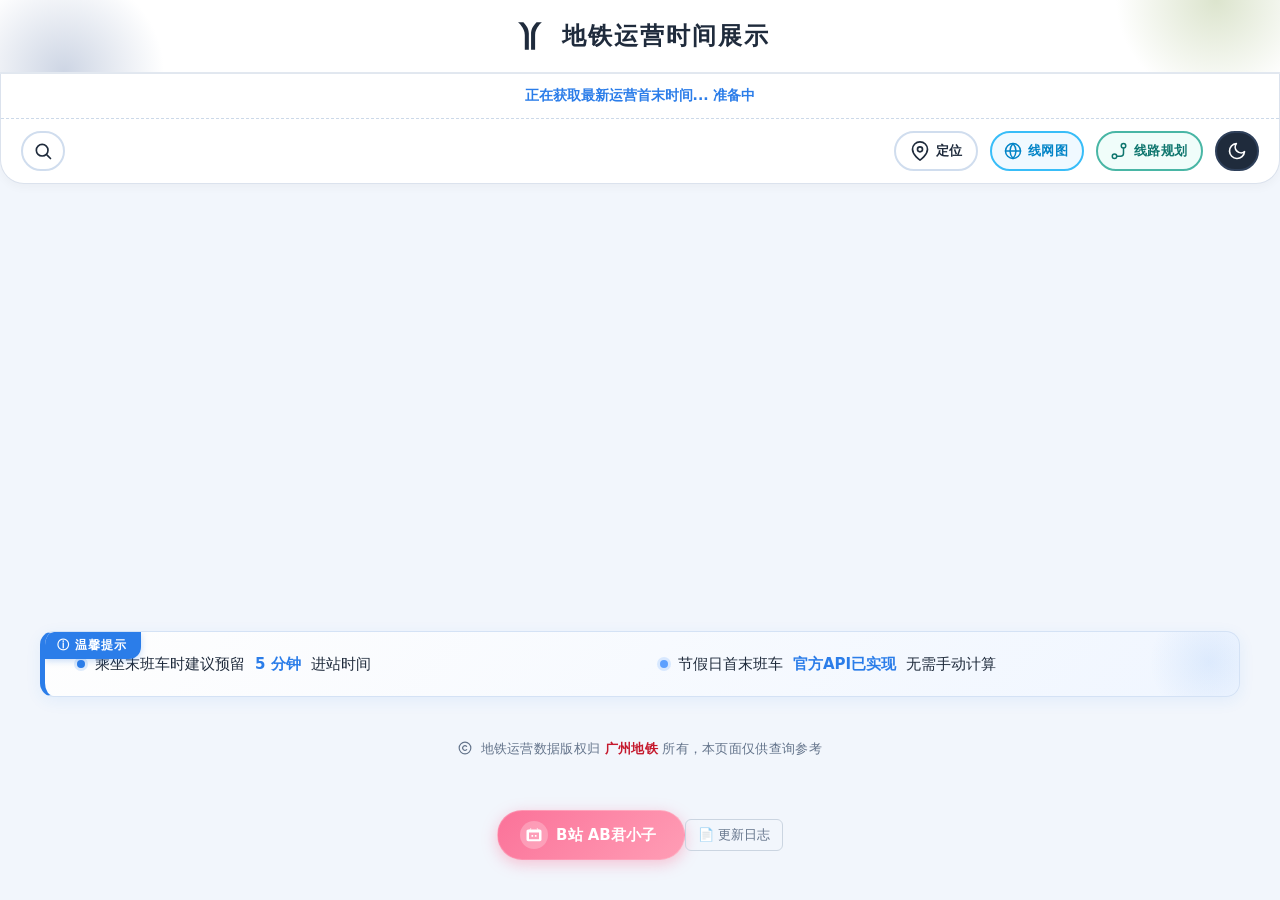
==== commit 27ffccc4: "不再用api查询票价" ====
--- a/index.html
+++ b/index.html
@@ -177,7 +177,6 @@
     地铁运营数据版权归 <b>广州地铁</b> 所有，本页面仅供查询参考
 </div>
 
-<!-- 新增：个人信息展示区 -->
 <div class="author-footer">
     <a href="https://space.bilibili.com/586431" target="_blank" class="bilibili-link">
         <span class="bilibili-icon">
@@ -187,6 +186,7 @@
         </span>
         <span>B站 AB君小子</span>
     </a>
+    <button class="changelog-btn" id="changelog-btn" type="button">📄 更新日志</button>
 </div>
 
 <!-- 回到顶部按钮 -->
@@ -237,6 +237,18 @@
                 刷新
             </button>
             <button id="topo-close-btn" style="padding: 12px 28px; border-radius: 30px; border: none; background: #3b82f6; color: white; font-size: 16px; font-weight: bold; box-shadow: 0 4px 12px rgba(59, 130, 246, 0.4); cursor: pointer;">关闭</button>
+        </div>
+    </div>
+</div>
+
+<div class="changelog-overlay" id="changelog-overlay" style="display: none;">
+    <div class="changelog-container">
+        <div class="changelog-header">
+            <h3>更新日志</h3>
+            <button aria-label="关闭" class="changelog-close" type="button">✕</button>
+        </div>
+        <div class="changelog-body" id="changelog-body">
+            正在加载...
         </div>
     </div>
 </div>
--- a/css/base.css
+++ b/css/base.css
@@ -511,4 +511,24 @@
 /* 新视图（顶层，执行扩散动画） */
 ::view-transition-new(root) {
     z-index: 2;
-}+}
+.author-footer{align-items:center;display:flex;flex-wrap:wrapgap:16px;justify-content:center;margin-top:12px;}
+.changelog-btn{background:transparent;border:1px solid #cbd5e1;border-radius:6px;color:#64748b;cursor:pointer;font-family:inherit;font-size:13px;padding:6px 12px;transition:all 0.15s}
+.changelog-btn:hover{background:#f1f5f9;border-color:#94a3b8color:#1f2b3c;}
+.changelog-overlay{align-items:center;backdrop-filter:blur(2px)background:rgba(0,0,0,0.5);display:flex;inset:0;justify-content:center;position:fixed;z-index:10000;}
+.changelog-container{animation:routeFadeIn 0.2s ease-outbackground:#fff;border-radius:12px;box-shadow:0 10px 30px rgba(0,0,0,0.2);display:flex;flex-direction:column;max-height:80vh;max-width:500px;width:90%;}
+.changelog-header{align-items:center;border-bottom:1px solid #e2e8f0display:flex;justify-content:space-between;padding:16px 20px;}
+.changelog-header h3{color:#1e293bfont-size:18px;margin:0;}
+.changelog-close{background:none;border:none;color:#64748b;cursor:pointer;font-size:18px;transition:color 0.15s}
+.changelog-close:hover{color:#1e293b}
+.changelog-body{color:#475569;font-size:14px;line-height:1.6;overflow-y:auto;overscroll-behavior:containpadding:20px;}
+.log-entry{margin-bottom:24px}
+.log-entry:last-child{margin-bottom:0}
+.log-version{align-items:center;color:#1e293b;display:flex;font-size:16px;font-weight:bold;gap:8pxmargin-bottom:10px;}
+.log-version span{color:#94a3b8;font-size:12px;font-weight:normal}
+.log-item{align-items:flex-startdisplay:flex;gap:8px;margin-bottom:8px;}
+.log-tag{border-radius:4px;font-size:11px;font-weight:boldmargin-top:2px;padding:2px 6px;white-space:nowrap;}
+.tag-新增{background:#dcfce7;color:#166534}
+.tag-修复{background:#fee2e2;color:#991b1b}
+.tag-优化{background:#e0f2fe;color:#075985}
+.tag-调整{background:#fef3c7;color:#92400e}
--- a/css/dark.css
+++ b/css/dark.css
@@ -564,4 +564,18 @@
 }
 [data-theme="dark"] .controls-toggle-btn.loading {
     color: #5da0ff; /* 夜间模式用亮蓝色 */
-}+}
+[data-theme="dark"] .changelog-btn{background:transparent;border-color:#3a4559;color:#94a3b8}
+[data-theme="dark"] .changelog-btn:hover{background:#232b3d;border-color:#4a5568color:#e2e8f0;}
+[data-theme="dark"] .changelog-container{background:#1a2030;border:1px solid #2d3748}
+[data-theme="dark"] .changelog-header{border-bottom-color:#2d3748}
+[data-theme="dark"] .changelog-header h3{color:#e2e8f0}
+[data-theme="dark"] .changelog-close{color:#94a3b8}
+[data-theme="dark"] .changelog-close:hover{color:#e2e8f0}
+[data-theme="dark"] .changelog-body{color:#cbd5e1}
+[data-theme="dark"] .log-version{color:#e2e8f0}
+[data-theme="dark"] .log-version span{color:#64748b}
+[data-theme="dark"] .tag-新增{background:#064e3b;color:#6ee7b7}
+[data-theme="dark"] .tag-修复{background:#7f1d1d;color:#fca5a5}
+[data-theme="dark"] .tag-优化{background:#082f49;color:#7dd3fc}
+[data-theme="dark"] .tag-调整{background:#78350f;color:#fcd34d}
--- a/css/route-options.css
+++ b/css/route-options.css
@@ -295,4 +295,112 @@
         flex-wrap: wrap;
         gap: 8px;
     }
+}
+.route-extra-wait-group{box-sizing:border-box;display:flex;flex:1 1 100%;flex-direction:column;gap:4px;margin-top:4px;padding:4px 0;width:100%}
+.route-wait-header{align-items:center;display:flex;padding:0 8px}
+.route-wait-slider-wrap{box-sizing:border-box;height:64px;margin-top:4pxpadding:0 24px;position:relative;width:100%;}
+
+/* 轨道 */
+.route-wait-slider-wrap input[type="range"] {
+    -webkit-appearance: none;
+    background: transparent;
+    cursor: pointer;
+    height: 45px;
+    left: 24px;
+    margin: 0;
+    outline: none;
+    position: absolute;
+    top: 0;
+    touch-action: pan-y;
+    width: calc(100% - 48px);
+    z-index: 10;
+}
+
+/* 修正：保持原来的垂直偏移 */
+.route-wait-slider-wrap input[type="range"]::-webkit-slider-runnable-track {
+    background: var(--track-bg, #cbd5e1);
+    border-radius: 3px;
+    height: 6px;
+    transform: translateY(-14px);
+    width: 100%;
+}
+.route-wait-slider-wrap input[type="range"]::-moz-range-track {
+    background: var(--track-bg, #cbd5e1);
+    border-radius: 3px;
+    height: 6px;
+    transform: translateY(-14px);
+    width: 100%;
+}
+
+/* 滑块 */
+.route-wait-slider-wrap input[type="range"]::-webkit-slider-thumb {
+    -webkit-appearance: none;
+    background: #2b7de9;
+    border: 2px solid #fff;
+    border-radius: 4px;
+    box-shadow: 0 1px 4px rgba(0,0,0,0.3);
+    box-sizing: border-box;
+    cursor: pointer;
+    height: 26px;
+    margin-top: -10px;
+    transition: transform 0.1s;
+    width: 16px;
+}
+.route-wait-slider-wrap input[type="range"]::-webkit-slider-thumb:hover {
+    transform: scale(1.05);
+}
+.route-wait-slider-wrap input[type="range"]::-moz-range-thumb {
+    background: #2b7de9;
+    border: 2px solid #fff;
+    border-radius: 4px;
+    box-shadow: 0 1px 4px rgba(0,0,0,0.3);
+    box-sizing: border-box;
+    cursor: pointer;
+    height: 26px;
+    width: 16px;
+}
+
+/* 刻度层：使用 32px 偏移以精准对应滑块中心点 */
+.route-wait-ticks {
+    left: 32px;
+    pointer-events: none;
+    position: absolute;
+    right: 32px;
+    top: 24px;
+    z-index: 20;
+}
+
+/* 核心修改：所有刻度节点统一居中对齐，不再做首尾特殊处理 */
+.route-wait-tick {
+    align-items: center;
+    display: flex;
+    flex-direction: column;
+    position: absolute;
+    top: 0;
+    transform: translateX(-50%);
+}
+
+/* 刻度竖线 */
+.route-wait-tick .tick-mark {
+    background: #64748b;
+    height: 5px;
+    margin-bottom: 6px;
+    width: 2px;
+}
+
+/* 刻度文字 */
+.route-wait-tick .tick-label {
+    color: #64748b;
+    font-size: 12px;
+    font-weight: 600;
+    line-height: 1.2;
+    text-align: center;
+    white-space: nowrap;
+}
+.route-wait-tick .tick-sub {
+    color: #94a3b8;
+    font-size: 11px;
+    font-weight: 500;
+    margin-top: 1px;
+    text-align: center;
 }
--- a/css/route-result.css
+++ b/css/route-result.css
@@ -253,4 +253,7 @@
 [data-theme="dark"] .route-guide-headway {
     background: #064e3b;
     color: #34d399;
-}+}
+.route-station-ctrl-item.is-future{background:#f8fafc;border-left:3px dashed #cbd5e1;color:#64748b}
+.route-station-ctrl-item.is-future .route-station-ctrl-count{background:#94a3b8;color:#f8fafc}
+.route-station-ctrl-note{color:#94a3b8;display:inline-block;font-size:11px;font-weight:500margin-left:4px;}
--- a/css/route-dark.css
+++ b/css/route-dark.css
@@ -140,4 +140,13 @@
     background: #0c4a6e;
     border-color: #0284c7;
     box-shadow: 0 4px 12px rgba(56, 189, 248, 0.3);
-}+}
+[data-theme="dark"] .route-wait-slider-wrap input[type="range"]::-webkit-slider-thumb{background:#5da0ff;border-color:#131a26}
+[data-theme="dark"] .route-wait-slider-wrap input[type="range"]::-moz-range-thumb{background:#5da0ff;border-color:#131a26}
+[data-theme="dark"] .route-wait-tick .tick-label{color:#94a3b8}
+[data-theme="dark"] .route-wait-tick .tick-mark{background:#64748b}
+[data-theme="dark"] .route-wait-tick .tick-sub{color:#64748b}
+
+[data-theme="dark"] .route-station-ctrl-item.is-future{background:#1a2030;border-left:3px dashed #475569;color:#94a3b8}
+[data-theme="dark"] .route-station-ctrl-item.is-future .route-station-ctrl-count{background:#475569;color:#e2e8f0}
+[data-theme="dark"] .route-station-ctrl-note{color:#64748b}
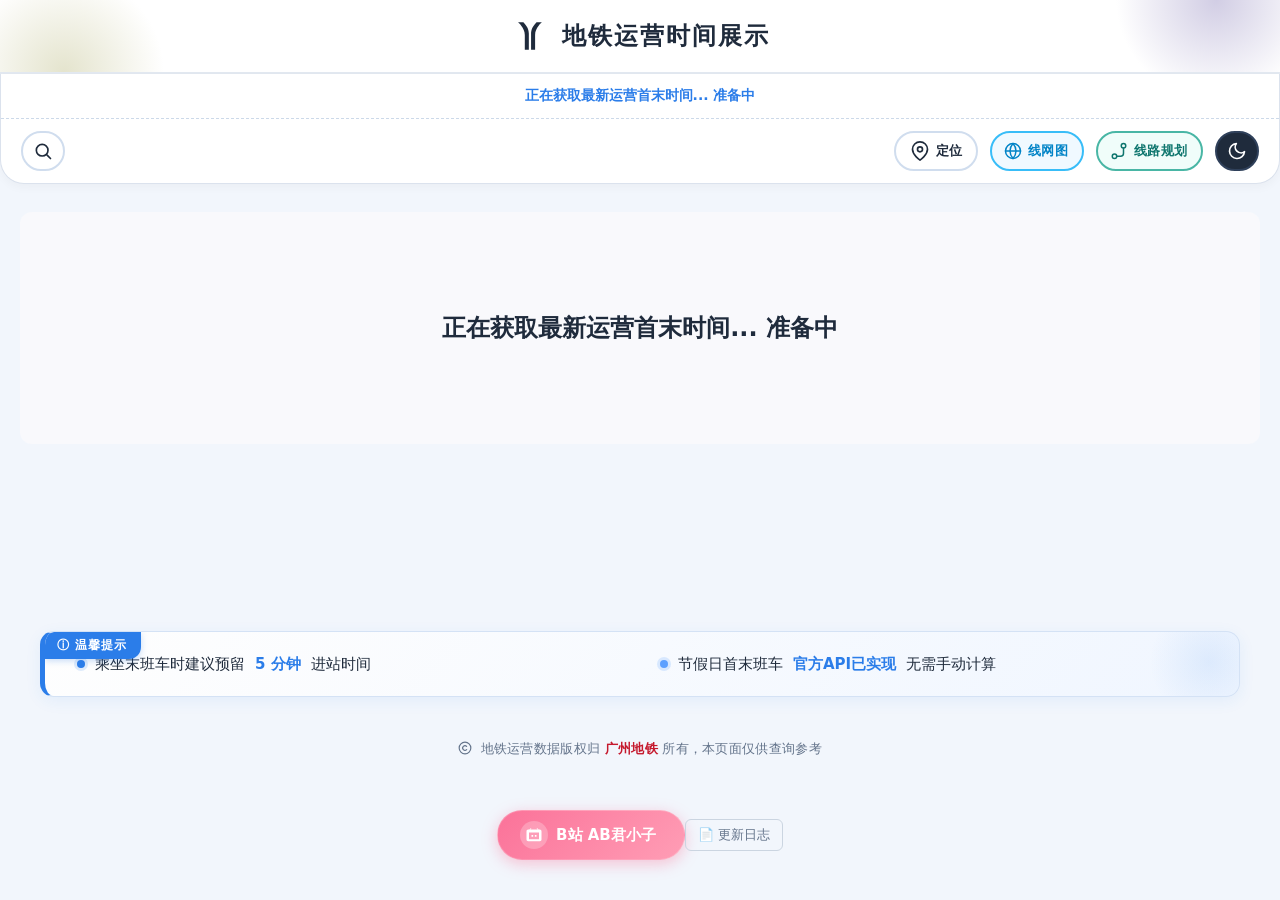
==== commit afe8166e: "删除重复等车时间 较早时间出发时，增加‘等待首班车’的等待时间" ====
--- a/index.html
+++ b/index.html
@@ -52,6 +52,7 @@
     <link rel="icon" type="image/svg+xml" href="icons/icon.svg">
 </head>
 <body>
+<div aria-hidden="true" class="ios-blur-fix"></div>
 <div class="banner">
     <svg class="icon" viewBox="0 0 1024 1024" version="1.1" xmlns="http://www.w3.org/2000/svg"
          fill="currentColor" style="height: 40px; width: 40px;">
--- a/css/base.css
+++ b/css/base.css
@@ -12,7 +12,7 @@
     display: flex;
     flex-direction: column;
     min-height: 100vh;
-    padding: 0;
+    padding-top: env(safe-area-inset-top, 0px);
 }
 html, body {
     touch-action: pan-x pan-y;
@@ -531,4 +531,24 @@
 .tag-新增{background:#dcfce7;color:#166534}
 .tag-修复{background:#fee2e2;color:#991b1b}
 .tag-优化{background:#e0f2fe;color:#075985}
-.tag-调整{background:#fef3c7;color:#92400e}+.tag-调整{background:#fef3c7;color:#92400e}
+/* 仅在添加到主屏幕的独立 PWA 模式下生效 */
+@media (display-mode: standalone) {
+    .ios-blur-fix {
+        -webkit-background-clip: text;
+        background-clip: text; /* 关键：使元素自身在页面完全不渲染、不显示 */
+        background-color: #ffffff; /* 映射状态栏为纯白，可随主题动态切换 */
+        height: 11px; /* WebKit 判定固定顶栏的条件需要大于 10px */
+        left: 0;
+        pointer-events: none; /* 确保不遮挡后续交互 */
+        position: fixed;
+        right: 0;
+        top: 0;
+        z-index: 2147483647; /* 置于最顶层 */
+    }
+
+    /* 适配夜间模式主题 */
+    [data-theme="dark"] .ios-blur-fix {
+        background-color: #131a26;
+    }
+}
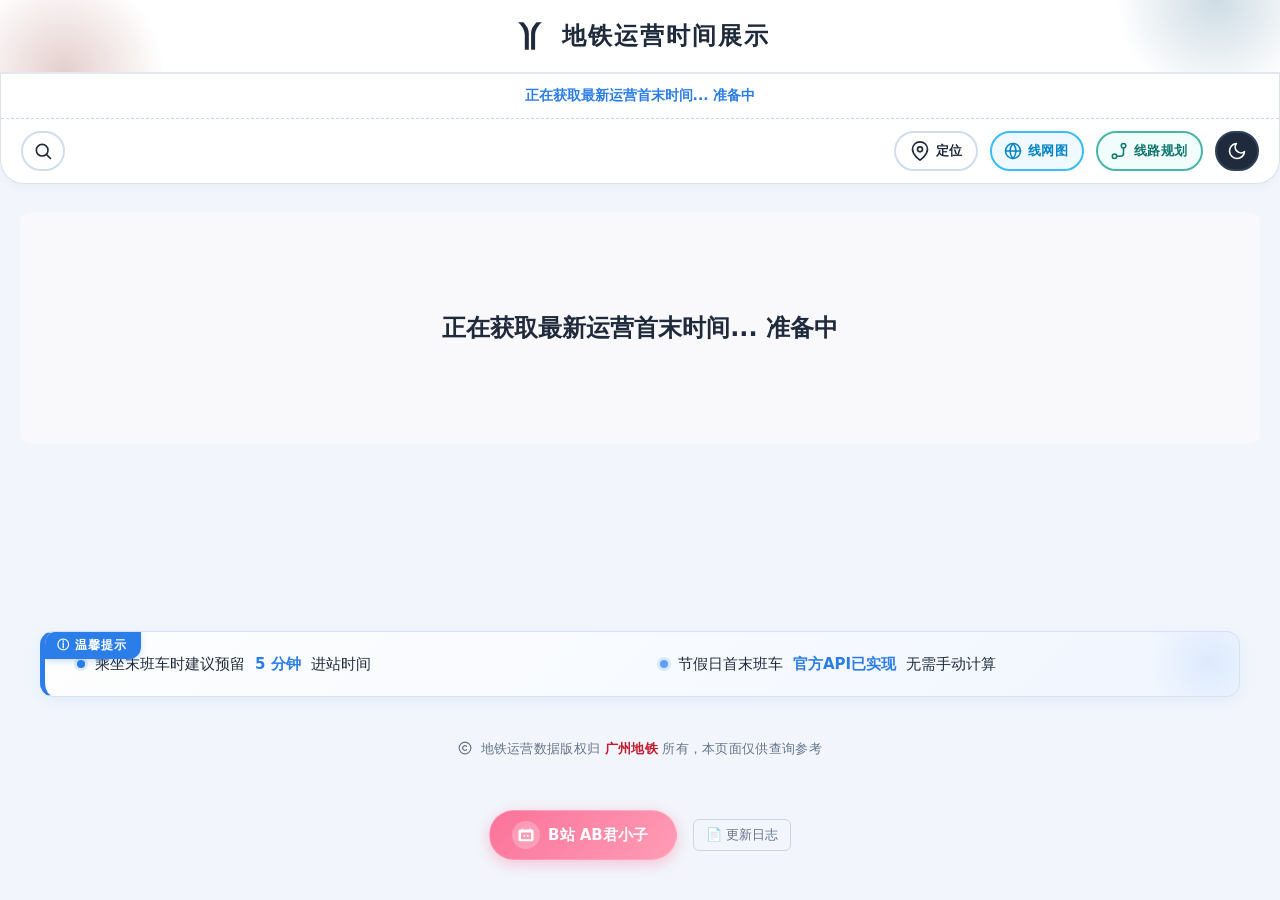
==== commit b3150906: "修复 5:00 自动刷新定时器被分钟 tick 意外清除的 Bug 修复到达模式因二分查找不单调导致错过最晚出发时间的逻辑错误 优化保守优先排序逻辑，仅在末班车余量 <= 20 分钟时触发惩罚，避免过" ====
--- a/index.html
+++ b/index.html
@@ -122,7 +122,7 @@
             </svg>
             <span>定位</span>
         </button>
-        <button class="route-plan-btn" id="topo-btn" title="线网拓扑图" type="button">
+        <button class="route-plan-btn topo-btn" id="topo-btn" title="线网拓扑图" type="button">
             <svg fill="none" height="18" stroke="currentColor" stroke-linecap="round" stroke-linejoin="round" stroke-width="2" viewBox="0 0 24 24" width="18">
                 <circle cx="12" cy="12" r="10"></circle>
                 <path d="M12 2a15.3 15.3 0 0 1 4 10 15.3 15.3 0 0 1-4 10 15.3 15.3 0 0 1-4-10 15.3 15.3 0 0 1 4-10z"></path>
--- a/css/base.css
+++ b/css/base.css
@@ -512,22 +512,131 @@
 ::view-transition-new(root) {
     z-index: 2;
 }
-.author-footer{align-items:center;display:flex;flex-wrap:wrapgap:16px;justify-content:center;margin-top:12px;}
-.changelog-btn{background:transparent;border:1px solid #cbd5e1;border-radius:6px;color:#64748b;cursor:pointer;font-family:inherit;font-size:13px;padding:6px 12px;transition:all 0.15s}
-.changelog-btn:hover{background:#f1f5f9;border-color:#94a3b8color:#1f2b3c;}
-.changelog-overlay{align-items:center;backdrop-filter:blur(2px)background:rgba(0,0,0,0.5);display:flex;inset:0;justify-content:center;position:fixed;z-index:10000;}
-.changelog-container{animation:routeFadeIn 0.2s ease-outbackground:#fff;border-radius:12px;box-shadow:0 10px 30px rgba(0,0,0,0.2);display:flex;flex-direction:column;max-height:80vh;max-width:500px;width:90%;}
-.changelog-header{align-items:center;border-bottom:1px solid #e2e8f0display:flex;justify-content:space-between;padding:16px 20px;}
-.changelog-header h3{color:#1e293bfont-size:18px;margin:0;}
-.changelog-close{background:none;border:none;color:#64748b;cursor:pointer;font-size:18px;transition:color 0.15s}
-.changelog-close:hover{color:#1e293b}
-.changelog-body{color:#475569;font-size:14px;line-height:1.6;overflow-y:auto;overscroll-behavior:containpadding:20px;}
-.log-entry{margin-bottom:24px}
-.log-entry:last-child{margin-bottom:0}
-.log-version{align-items:center;color:#1e293b;display:flex;font-size:16px;font-weight:bold;gap:8pxmargin-bottom:10px;}
-.log-version span{color:#94a3b8;font-size:12px;font-weight:normal}
-.log-item{align-items:flex-startdisplay:flex;gap:8px;margin-bottom:8px;}
-.log-tag{border-radius:4px;font-size:11px;font-weight:boldmargin-top:2px;padding:2px 6px;white-space:nowrap;}
+.author-footer {
+    align-items: center;
+    display: flex;
+    flex-wrap: wrap;
+    gap: 16px;
+    justify-content: center;
+    margin-top: 12px;
+}
+
+.changelog-btn {
+    background: transparent;
+    border: 1px solid #cbd5e1;
+    border-radius: 6px;
+    color: #64748b;
+    cursor: pointer;
+    font-family: inherit;
+    font-size: 13px;
+    padding: 6px 12px;
+    transition: all 0.15s;
+}
+
+.changelog-btn:hover {
+    background: #f1f5f9;
+    border-color: #94a3b8;
+    color: #1f2b3c;
+}
+
+.changelog-overlay {
+    align-items: center;
+    backdrop-filter: blur(2px);
+    background: rgba(0, 0, 0, 0.5);
+    display: flex;
+    inset: 0;
+    justify-content: center;
+    position: fixed;
+    z-index: 10000;
+}
+
+.changelog-container {
+    animation: routeFadeIn 0.2s ease-out;
+    background: #fff;
+    border-radius: 12px;
+    box-shadow: 0 10px 30px rgba(0, 0, 0, 0.2);
+    display: flex;
+    flex-direction: column;
+    max-height: 80vh;
+    max-width: 500px;
+    width: 90%;
+}
+
+.changelog-header {
+    align-items: center;
+    border-bottom: 1px solid #e2e8f0;
+    display: flex;
+    justify-content: space-between;
+    padding: 16px 20px;
+}
+
+.changelog-header h3 {
+    color: #1e293b;
+    font-size: 18px;
+    margin: 0;
+}
+
+.changelog-close {
+    background: none;
+    border: none;
+    color: #64748b;
+    cursor: pointer;
+    font-size: 18px;
+    transition: color 0.15s;
+}
+
+.changelog-close:hover {
+    color: #1e293b;
+}
+
+.changelog-body {
+    color: #475569;
+    font-size: 14px;
+    line-height: 1.6;
+    overflow-y: auto;
+    overscroll-behavior: contain;
+    padding: 20px;
+}
+
+.log-entry {
+    margin-bottom: 24px;
+}
+
+.log-entry:last-child {
+    margin-bottom: 0;
+}
+
+.log-version {
+    align-items: center;
+    color: #1e293b;
+    display: flex;
+    font-size: 16px;
+    font-weight: bold;
+    gap: 8px;
+    margin-bottom: 10px;
+}
+
+.log-version span {
+    color: #94a3b8;
+    font-size: 12px;
+    font-weight: normal;
+}
+
+.log-item {
+    align-items: flex-start;
+    display: flex;
+    gap: 8px;
+    margin-bottom: 8px;
+}
+
+.log-tag {
+    border-radius: 4px;
+    font-size: 11px;
+    font-weight: bold;
+    margin-top: 2px;
+    padding: 2px 6px;
+    white-space: nowrap;
+}
 .tag-新增{background:#dcfce7;color:#166534}
 .tag-修复{background:#fee2e2;color:#991b1b}
 .tag-优化{background:#e0f2fe;color:#075985}
--- a/css/route-result.css
+++ b/css/route-result.css
@@ -49,7 +49,7 @@
 .route-arrive-time { color: #1e293b; font-size: 17px; font-variant-numeric: tabular-nums; font-weight: 800; }
 .route-arrive-label { color: #94a3b8; font-size: 11px; letter-spacing: 0.5px; }
 /* 线路角标 */
-.route-segments { align-items: center; display: inline-flex; flex-wrap: wrap; gap: 5px; }
+.route-segments { align-items: center; display: inline-flex; flex-wrap: wrap; gap: 4px; }
 .route-segment-badge { align-items: center; border-radius: 8px; box-shadow: 0 1px 3px rgba(0, 0, 0, 0.18); display: inline-flex; font-size: 14px; font-weight: 800; justify-content: center; letter-spacing: 0.3px; line-height: 1.3; padding: 4px 12px; position: relative; white-space: nowrap; }
 .route-segment-warn {
     bottom: -7px;
@@ -256,4 +256,4 @@
 }
 .route-station-ctrl-item.is-future{background:#f8fafc;border-left:3px dashed #cbd5e1;color:#64748b}
 .route-station-ctrl-item.is-future .route-station-ctrl-count{background:#94a3b8;color:#f8fafc}
-.route-station-ctrl-note{color:#94a3b8;display:inline-block;font-size:11px;font-weight:500margin-left:4px;}+.route-station-ctrl-note{color:#94a3b8;display:inline-block;font-size:11px;font-weight:500;margin-left:4px;}
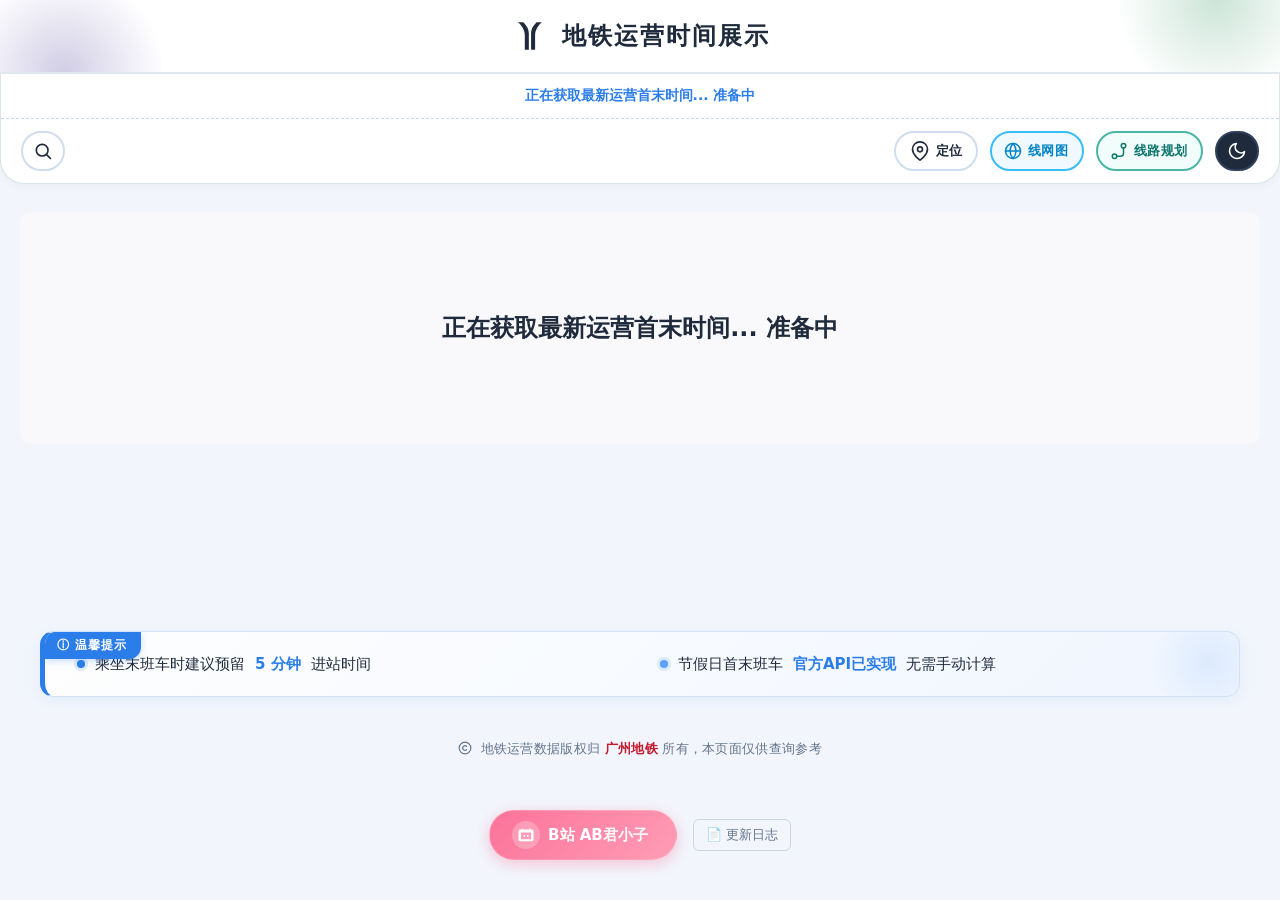
==== commit e7d540b5: "线网拓扑图全面支持夜间模式，并支持主题实时切换重绘 修复“保守优先”排序算法在特定单一组合下未生效（永远返回1）的死逻辑问题 修复多个弹窗嵌套打开时（如路径规划叠加线路详情），页面滚动锁定错乱的问题 " ====
--- a/index.html
+++ b/index.html
@@ -254,42 +254,43 @@
     </div>
 </div>
 
-<script src="js/constants.js"></script>
-<script src="js/store.js"></script>
-<script src="js/pinyin.js"></script>
-<script src="data/GZCoords.js"></script>
-<script src="data/mapData.js"></script>
-<script src="js/coords.js"></script>
-<script src="js/search.js"></script>
-<script src="js/nearby.js"></script>
-<script src="js/utils.js"></script>
-<script src="js/cache.js"></script>
-<script src="js/api.js"></script>
-<script src="js/ui.js"></script>
-<script src="js/render.js"></script>
-<script src="js/time.js"></script>
-
-<!-- 路径规划模块 -->
-<script src="js/route/heap.js"></script>
-<script src="js/route/graph.js"></script>
-<script src="js/route/headway.js"></script>
-<script src="js/route/dijkstra.js"></script>
-<script src="js/route/yen.js"></script>
-<script src="js/route/parser.js"></script>
-<script src="js/route/planner.js"></script>
-
-<!-- 路径规划 UI（按依赖顺序加载） -->
-<script src="js/route/ui-state.js"></script>
-<script src="js/route/ui-prefs.js"></script>
-<script src="js/route/ui-autocomplete.js"></script>
-<script src="js/route/ui-shell.js"></script>
-<script src="js/route/ui-render.js"></script>
-<script src="js/route/ui-planning.js"></script>
-
-<script src="js/topo.js"></script>
-
-<script src="js/theme.js"></script>
-<script src="js/main.js"></script>
-<script src="js/pwa.js"></script>
+<!--<script src="js/constants.js"></script>-->
+<!--<script src="js/store.js"></script>-->
+<!--<script src="js/pinyin.js"></script>-->
+<!--<script src="data/GZCoords.js"></script>-->
+<!--<script src="data/mapData.js"></script>-->
+<!--<script src="js/coords.js"></script>-->
+<!--<script src="js/search.js"></script>-->
+<!--<script src="js/nearby.js"></script>-->
+<!--<script src="js/utils.js"></script>-->
+<!--<script src="js/cache.js"></script>-->
+<!--<script src="js/api.js"></script>-->
+<!--<script src="js/ui.js"></script>-->
+<!--<script src="js/render.js"></script>-->
+<!--<script src="js/time.js"></script>-->
+
+<!--&lt;!&ndash; 路径规划模块 &ndash;&gt;-->
+<!--<script src="js/route/heap.js"></script>-->
+<!--<script src="js/route/graph.js"></script>-->
+<!--<script src="js/route/headway.js"></script>-->
+<!--<script src="js/route/dijkstra.js"></script>-->
+<!--<script src="js/route/yen.js"></script>-->
+<!--<script src="js/route/parser.js"></script>-->
+<!--<script src="js/route/planner.js"></script>-->
+
+<!--&lt;!&ndash; 路径规划 UI（按依赖顺序加载） &ndash;&gt;-->
+<!--<script src="js/route/ui-state.js"></script>-->
+<!--<script src="js/route/ui-prefs.js"></script>-->
+<!--<script src="js/route/ui-autocomplete.js"></script>-->
+<!--<script src="js/route/ui-shell.js"></script>-->
+<!--<script src="js/route/ui-render.js"></script>-->
+<!--<script src="js/route/ui-planning.js"></script>-->
+
+<!--<script src="js/topo.js"></script>-->
+
+<!--<script src="js/theme.js"></script>-->
+<!--<script src="js/main.js"></script>-->
+<!--<script src="js/pwa.js"></script>-->
+<script src="js/bootstrap.js" type="module"></script>
 </body>
 </html>
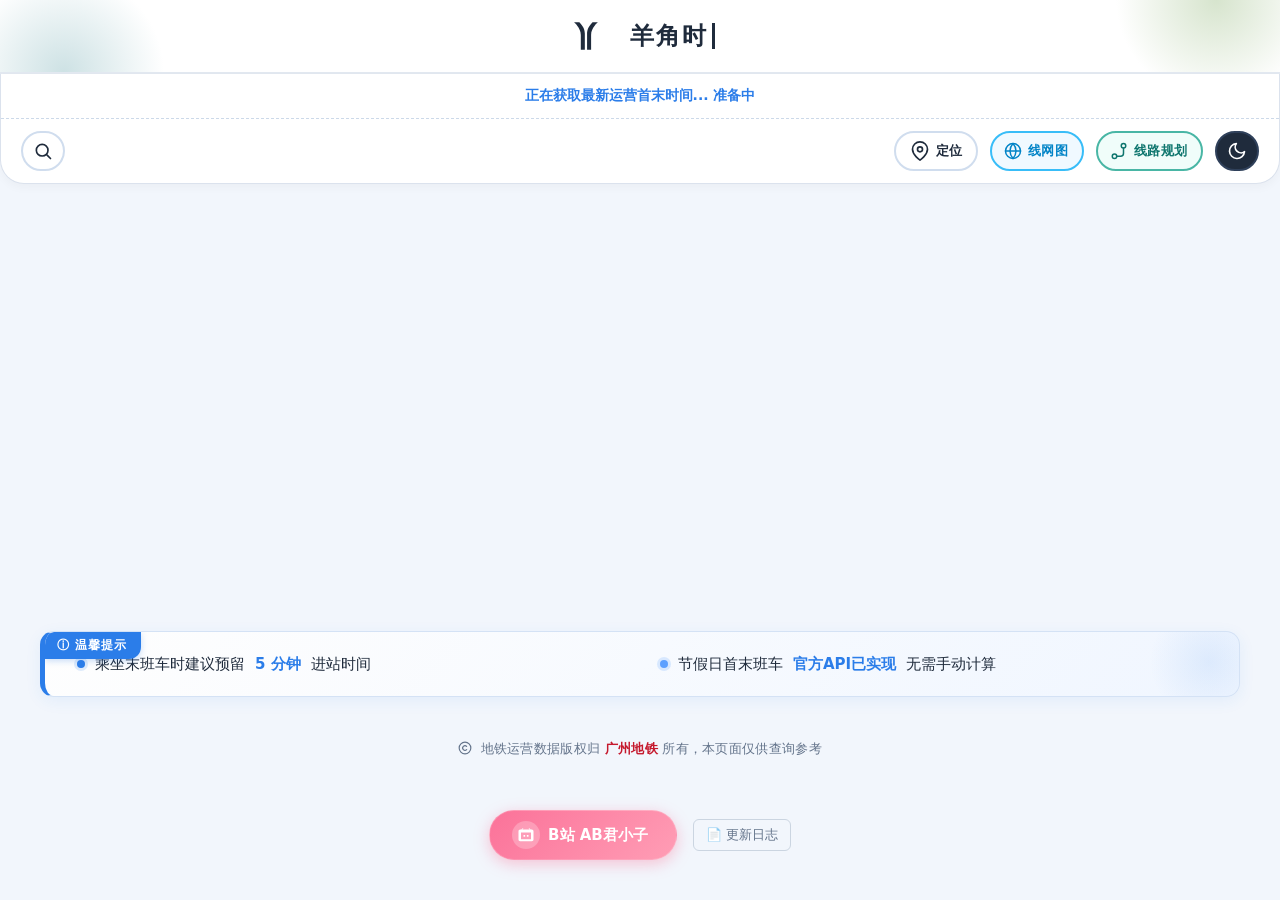
==== commit e418898c: "banner ui微调" ====
--- a/index.html
+++ b/index.html
@@ -59,7 +59,9 @@
         <path d="M679.230234 158.727071c-131.554198 132.345214-139.739625 239.006466-139.739625 286.293445l0 418.578284 103.176894 0 0-376.306528c0 16.172331-0.022513 141.0382-0.022513-3.130294 0-185.234795 173.265182-325.434907 173.265182-325.434907L679.230234 158.727071 679.230234 158.727071z"></path>
         <path d="M205.739293 158.727071c0 0 173.258019 140.201136 173.258019 325.434907 0 144.168494-0.01535 19.309788-0.01535 3.130294l0 376.306528 103.177917 0 0-418.578284c0-47.288003-8.17724-153.948231-139.741671-286.293445L205.739293 158.727071 205.739293 158.727071z"></path>
     </svg>
-    <span>地铁运营时间展示</span>
+    <div class="banner-text-wrap">
+        <span id="banner-typewriter"></span><span class="banner-cursor"></span>
+    </div>
 </div>
 <div class="controls-wrapper collapsed" id="controls-wrapper">
     <!-- 1. 满宽折叠按钮（同时作为进度条） -->
--- a/css/base.css
+++ b/css/base.css
@@ -660,4 +660,42 @@
     [data-theme="dark"] .ios-blur-fix {
         background-color: #131a26;
     }
+}
+/* ===== Banner 打字机特效 ===== */
+.banner-text-wrap {
+    align-items: center;
+    display: inline-flex;
+    font-size: 1.5rem;
+    font-weight: bolder;
+    margin-left: 12px;
+}
+
+/* 👇 新增：彻底隐藏容器（连 margin 也不占空间） */
+.banner-text-wrap.hidden {
+    display: none;
+}
+
+#banner-typewriter {
+    letter-spacing: 2px;
+}
+
+.banner-cursor {
+    animation: blink 1s step-end infinite;
+    background-color: currentColor;
+    display: inline-block;
+    height: 1.1em;
+    margin-left: 4px;
+    transition: opacity 0.2s;
+    vertical-align: text-bottom;
+    width: 3px;
+}
+
+.banner-cursor.hidden {
+    animation: none;
+    opacity: 0;
+}
+
+@keyframes blink {
+    0%, 100% { opacity: 1; }
+    50% { opacity: 0; }
 }
--- a/css/controls.css
+++ b/css/controls.css
@@ -77,7 +77,7 @@
     position: absolute;
     top: 0;
     transition: width 0.2s ease-out;
-    width: 0%;
+    width: 0;
     z-index: 0;
 }
 .toggle-progress-text {
--- a/css/modal.css
+++ b/css/modal.css
@@ -182,8 +182,7 @@
     line-height: 1.5;
     margin: 12px 16px 12px;
     min-height: 40px;
-    padding: 10px 16px;
-    padding-right: 100px;
+    padding: 10px 100px 10px 16px;
 }
 .v-custom-icon {
     color: #d97706;
--- a/css/responsive.css
+++ b/css/responsive.css
@@ -101,7 +101,7 @@
     }
     .system-time-area {
         box-sizing: border-box !important;
-        flex: 1 1 0% !important;
+        flex: 1 1 0 !important;
         justify-content: center !important;
         min-width: 0 !important;
         padding: 4px 6px !important;
--- a/css/dark.css
+++ b/css/dark.css
@@ -566,7 +566,7 @@
     color: #5da0ff; /* 夜间模式用亮蓝色 */
 }
 [data-theme="dark"] .changelog-btn{background:transparent;border-color:#3a4559;color:#94a3b8}
-[data-theme="dark"] .changelog-btn:hover{background:#232b3d;border-color:#4a5568color:#e2e8f0;}
+[data-theme="dark"] .changelog-btn:hover{background:#232b3d;border-color:#4a5568;color:#e2e8f0;}
 [data-theme="dark"] .changelog-container{background:#1a2030;border:1px solid #2d3748}
 [data-theme="dark"] .changelog-header{border-bottom-color:#2d3748}
 [data-theme="dark"] .changelog-header h3{color:#e2e8f0}
--- a/css/route-shell.css
+++ b/css/route-shell.css
@@ -102,7 +102,7 @@
     border-radius: 12px;
     display: flex;
     flex: 1 1 180px;
-    gap: 0px;
+    gap: 0;
     min-width: 0;
     padding: 4px 10px 4px 4px;
     transition: border-color 0.15s, box-shadow 0.15s;
@@ -147,7 +147,7 @@
     font-size: 16px;
     min-width: 0;
     outline: none;
-    padding: 0px 4px;
+    padding: 0 4px;
 }
 .route-input::placeholder {
     color: #94a3b8;
@@ -172,12 +172,14 @@
     padding: 4px 4px 4px 10px;
 }
 .route-stops .route-input {
+    font-weight: bold;
     min-width: 0;
     padding: 0 16px;
     text-align: center;
     width: 100%;
 }
 .route-stops .route-input::placeholder {
+    font-weight: normal;
     text-align: center;
 }
 .route-stops .route-autocomplete {
--- a/css/route-options.css
+++ b/css/route-options.css
@@ -298,7 +298,7 @@
 }
 .route-extra-wait-group{box-sizing:border-box;display:flex;flex:1 1 100%;flex-direction:column;gap:4px;margin-top:4px;padding:4px 0;width:100%}
 .route-wait-header{align-items:center;display:flex;padding:0 8px}
-.route-wait-slider-wrap{box-sizing:border-box;height:64px;margin-top:4pxpadding:0 24px;position:relative;width:100%;}
+.route-wait-slider-wrap{box-sizing:border-box;height:64px;margin-top:4px;padding:0 24px;position:relative;width:100%;}
 
 /* 轨道 */
 .route-wait-slider-wrap input[type="range"] {
--- a/css/route-result.css
+++ b/css/route-result.css
@@ -49,7 +49,7 @@
 .route-arrive-time { color: #1e293b; font-size: 17px; font-variant-numeric: tabular-nums; font-weight: 800; }
 .route-arrive-label { color: #94a3b8; font-size: 11px; letter-spacing: 0.5px; }
 /* 线路角标 */
-.route-segments { align-items: center; display: inline-flex; flex-wrap: wrap; gap: 4px; }
+.route-segments { align-items: center; display: inline-flex; flex-wrap: wrap; gap: 8px 4px; }
 .route-segment-badge { align-items: center; border-radius: 8px; box-shadow: 0 1px 3px rgba(0, 0, 0, 0.18); display: inline-flex; font-size: 14px; font-weight: 800; justify-content: center; letter-spacing: 0.3px; line-height: 1.3; padding: 4px 12px; position: relative; white-space: nowrap; }
 .route-segment-warn {
     bottom: -7px;
@@ -81,10 +81,236 @@
 .route-station-more-btn:active { background: #b8c4d4; transform: scale(0.97); }
 .route-station-more-btn:focus-visible { box-shadow: 0 0 0 3px rgba(43, 125, 233, 0.25); outline: none; }
 /* 换乘指引 */
-.route-guide { background: #f8fafc; padding: 4px 0; }
+.route-guide {
+    background: var(--bg-card, #ffffff);
+    border-radius: 12px;
+    padding: 10px 8px;
+}
 .route-guide-empty { align-items: center; color: #16a34a; display: flex; font-size: 13px; font-weight: 700; gap: 8px; justify-content: space-between; padding: 12px 14px; }
-.route-guide-item { border-bottom: 1px dashed #e2e8f0; box-sizing: border-box; min-height: 62px; padding: 10px 14px; position: relative; }
-.route-guide-item:last-child { border-bottom: none; }
+.route-guide-item {
+    display: flex;
+    gap: 12px;
+    min-height: 60px;
+    /* 保证内容撑开高度 */
+    position: relative;
+}
+.guide-axis {
+    align-items: center;
+    display: flex;
+    flex-direction: column;
+    flex-shrink: 0;
+    margin-top: 4px;
+    width: 16px;
+}
+.axis-dot {
+    border: 2.5px solid #fff; /* 增加白色粗边框让点从线中跳出来 */
+    border-radius: 50%;
+    box-shadow: 0 1px 3px rgba(0, 0, 0, 0.2);
+    box-sizing: border-box;
+    height: 14px;
+    width: 14px;
+    z-index: 2;
+}
+.axis-dot.is-start,
+.axis-dot.is-transfer,
+.axis-dot.is-end {
+    background: inherit;
+    box-shadow: 0 0 0 1px rgba(0, 0, 0, 0.05); /* 外圈再加一点极淡的阴影 */
+    height: 14px;
+    width: 14px;
+}
+.axis-dot.is-end {
+    background: #ffffff !important;
+    border: 3px solid #cbd5e1 !important;
+    box-shadow: none !important;
+}
+.axis-line {
+    border-radius: 4px;
+    box-shadow: 0 0 5px 0 rgba(255, 255, 255, 0.5);
+    flex: 1;
+    margin: -4px 0 -15px 0;
+    min-height: 20px;
+    width: 5px;
+}
+.guide-content {
+    flex: 1;
+    min-width: 0;
+    padding-bottom: 20px; /* 每一段底部的间距 */
+}
+.route-guide-item:last-child .guide-content {
+    padding-bottom: 0;
+}
+.guide-header {
+    align-items: flex-start;
+    display: flex;
+    gap: 8px;
+    justify-content: space-between;
+    margin-bottom: 10px;
+}
+.guide-title-wrap {
+    align-items: center;
+    display: flex;
+    flex-wrap: wrap;
+    gap: 6px;
+}
+.guide-station {
+    color: #1e293b;
+    font-size: 16px;
+    font-weight: 600;
+}
+.guide-line-badge {
+    border-radius: 4px;
+    font-size: 11px;
+    font-weight: bold;
+    padding: 2px 6px;
+}
+.guide-dir {
+    background: #f1f5f9; /* 底色 */
+    border: 1px solid #cbd5e1; /* 加细边框，强化轮廓 */
+    border-radius: 4px;
+    color: #334155; /* 文字颜色加深 */
+    font-size: 12px;
+    font-weight: 600; /* 稍微加粗 */
+    padding: 1px 6px;
+}
+.guide-tags-wrap {
+    display: flex;
+    flex-wrap: wrap;
+    gap: 10px;
+}
+.tag-door {
+    align-items: center;
+    background: #f0fdf4;
+    border-radius: 6px;
+    color: #166534;
+    display: inline-flex;
+    font-size: 13px;
+    font-weight: 600 !important; /* 统一粗细 */
+    gap: 4px;
+    line-height: 1;
+    padding: 2px 8px;
+}
+[data-theme="dark"] .tag-door {
+    background: #064e3b;
+    color: #34d399;
+}
+.tag-icon-val {
+    align-items: flex-end;
+    background: transparent !important;
+    border: none !important;
+    color: #1e293b;
+    display: inline-flex;
+    gap: 0 !important;
+    padding: 0 !important;
+}
+[data-theme="dark"] .tag-icon-val {
+    color: #e2e8f0;
+}
+.tag-icon-val svg {
+    margin-bottom: 0px;
+    margin-left: 0px;
+    margin-right: 0px;
+}
+/* 1. 火柴人：身体右侧本身自带留白，往前挪一点 */
+.icon-walk {
+    margin-right: -3px !important;
+}
+/* 2. 沙漏：本身线条较宽，往左退一点，留出呼吸空间 */
+.icon-hourglass {
+    margin-right: -2px !important;
+}
+/* 3. 时钟：圆圈边缘距离数字留一点点即可 */
+.icon-clock {
+    margin-right: 1px !important;
+}
+/* 删除之前旧的 .tag-time-wait 胶囊背景样式，防止冲突 */
+.tag-time-wait {
+    background: transparent !important;
+    padding: 0 !important;
+}
+/* 数字 */
+.val-num, .val-unit {
+    font-size: 10px;
+    font-variant-numeric: tabular-nums;
+    font-weight: 700;
+    line-height: 1;
+}
+.val-unit {
+    margin-left: 1px;
+    opacity: 0.8;
+}
+/* 候车时间的专属颜色微调（可选，如果希望它和步行/等车颜色有区分） */
+.tag-wait-time {
+    color: #2563eb; /* 使用蓝色代表候车时刻 */
+}
+[data-theme="dark"] .tag-wait-time {
+    color: #60a5fa;
+}
+/* 步行与等待：无边框、无底色，底部对齐实现右下角效果 */
+.tag-walk, .tag-headway {
+    align-items: flex-end; /* 底部对齐 */
+    background: transparent;
+    border: none;
+    display: inline-flex;
+    margin: 0 2px;
+    padding: 0;
+}
+.tag-headway {
+    background: #f8fafc;
+    border: 1px solid #e2e8f0;
+    color: #475569;
+}
+.tag-wait-warning {
+    background: #fff7ed;
+    color: #c2410c;
+    font-weight: bold;
+}
+.tag-margin-urgent {
+    background: #fef2f2;
+    color: #b91c1c;
+    font-weight: bold;
+}
+.tag-note {
+    align-items: center;
+    background: #fefce8;
+    border-radius: 6px;
+    color: #854d0e;
+    display: inline-flex;
+    font-size: 12px;
+    line-height: 1.4;
+    padding: 3px 8px;
+    word-break: break-all;
+}
+[data-theme="dark"] .tag-note {
+    background: #422006;
+    color: #fde047;
+}
+[data-theme="dark"] .route-guide {
+    background: #1e293b; /* 与卡片背景一致 */
+}
+[data-theme="dark"] .guide-station {
+    color: #f1f5f9;
+}
+[data-theme="dark"] .guide-dir {
+    background: #1e293b;
+    border-color: #475569;
+    color: #e2e8f0;
+}
+[data-theme="dark"] .axis-dot {
+    border-color: #1e293b; /* 夜间模式点边框跟随背景 */
+}
+[data-theme="dark"] .axis-dot.is-start {
+    background: #1e293b;
+}
+[data-theme="dark"] .axis-dot.is-end {
+    background: #1e293b;
+    border-color: #475569;
+}
+[data-theme="dark"] .tag-time-wait {
+    background: #334155;
+    color: #f1f5f9;
+}
+.route-guide-item:last-child { border-bottom: none; margin-bottom: 0; min-height: 0; }
 .route-guide-head { align-items: center; display: flex; flex-wrap: wrap; font-size: 13px; gap: 4px; min-height: 22px; padding-right: 118px; row-gap: 4px; }
 .route-guide-station { color: #1e293b; flex-shrink: 0; font-size: 14px; font-weight: 800; }
 .route-guide-change { background: #eceff3; border-radius: 6px; color: #475569; flex-shrink: 0; font-size: 12px; font-weight: 700; padding: 2px 8px; }
@@ -144,7 +370,7 @@
 .route-fare { align-items: center; background: #fef3c7; border-radius: 6px; color: #b45309; display: inline-flex; font-size: 12px; font-weight: 800; letter-spacing: 0.3px; padding: 1px 7px; }
 /* 空结果操作引导 */
 .route-empty-suggest { color: #475569; font-size: 13px; font-weight: 600; margin-top: 16px; padding-left: 4px; text-align: left; }
-.route-suggest-actions { display: flex; flex-wrap: wrap; gap: 8px; justify-content: flex-start; margin-top: 10px; text-align: left; }
+.route-suggest-actions { display: flex; flex-wrap: wrap; gap: 8px; margin-top: 8px; }
 .route-suggest-btn { align-items: center; background: #f0f6ff; border: 1.5px solid #b8d4f0; border-radius: 20px; color: #1a6bd5; cursor: pointer; display: inline-flex; font-family: inherit; font-size: 13px; font-weight: 600; line-height: 1.2; padding: 8px 14px; transition: background 0.15s, border-color 0.15s, transform 0.1s; }
 .route-suggest-btn:hover { background: #dbeafe; border-color: #7ab0e6; }
 .route-suggest-btn:active { background: #c0daf8; transform: scale(0.98); }
@@ -249,11 +475,48 @@
     font-weight: 700;
     padding: 2px 8px;
 }
-
 [data-theme="dark"] .route-guide-headway {
     background: #064e3b;
     color: #34d399;
 }
-.route-station-ctrl-item.is-future{background:#f8fafc;border-left:3px dashed #cbd5e1;color:#64748b}
-.route-station-ctrl-item.is-future .route-station-ctrl-count{background:#94a3b8;color:#f8fafc}
-.route-station-ctrl-note{color:#94a3b8;display:inline-block;font-size:11px;font-weight:500;margin-left:4px;}+.route-station-ctrl-item.is-future {background: #f8fafc;border-left: 3px dashed #cbd5e1;color: #64748b}
+.route-station-ctrl-item.is-future .route-station-ctrl-count {background: #94a3b8;color: #f8fafc}
+.route-station-ctrl-note {color: #94a3b8;display: inline-block;font-size: 11px;font-weight: 500;margin-left: 4px;}
+.guide-note-row {
+    display: flex;
+    margin-bottom: 10px;
+}
+/* 终点站出站图标 */
+.guide-exit-badge {
+    align-items: center;
+    display: inline-flex;
+    justify-content: center;
+    margin-left: 2px;
+}
+[data-theme="dark"] .guide-exit-badge {
+    color: #94a3b8;
+}
+/* ===== 底部弹出的 Tooltip ===== */
+.tag-tooltip {
+    background: rgba(15, 23, 42, 0.9);
+    border-radius: 6px;
+    box-shadow: 0 4px 12px rgba(0, 0, 0, 0.15);
+    color: #ffffff;
+    font-size: 12px;
+    opacity: 0;
+    padding: 5px 10px;
+    pointer-events: none;
+    position: fixed;
+    transform: translate(-50%, 4px);
+    transition: opacity 0.2s, transform 0.2s;
+    white-space: nowrap;
+    z-index: 9999;
+}
+.tag-tooltip.show {
+    opacity: 1;
+    transform: translate(-50%, 0);
+}
+[data-theme="dark"] .tag-tooltip {
+    background: rgba(241, 245, 249, 0.95);
+    color: #0f172a;
+}
--- a/css/route-dark.css
+++ b/css/route-dark.css
@@ -123,12 +123,15 @@
 [data-theme="dark"] .route-sew-sep { color: #ef4444; }
 [data-theme="dark"] .route-fare { background: #3a2a10; color: #fbbf24; }
 [data-theme="dark"] .route-outdated-notice {background: #422c00;border-color: #78350f;color: #fcd34d;}
-[data-theme="dark"] .route-seg-ctrl-icon path {stroke: #ffffff;}
+[data-theme="dark"] .ctrl-lightning-icon path,
+[data-theme="dark"] .route-seg-ctrl-icon path {
+    stroke: rgb(255, 196, 11);
+}
+[data-theme="dark"] .route-seg-ctrl-icon.is-future path {
+    stroke: #94a3b8 !important;
+}
 [data-theme="dark"] .route-ctrl-lightning-hint {
     color: #94a3b8;
-}
-[data-theme="dark"] .ctrl-lightning-icon path {
-    stroke: #ffffff;
 }
 /* 线网图按钮夜间样式 */
 [data-theme="dark"] #topo-btn {
--- a/css/route-responsive.css
+++ b/css/route-responsive.css
@@ -22,7 +22,7 @@
     .route-stations { font-size: 12px; padding: 10px 12px; }
     .route-stations-toggle-wrap { padding: 0 12px 10px; }
     .route-stations-toggle { font-size: 11.5px; padding: 4px 10px; }
-    .route-guide-item { min-height: 58px; padding: 8px 12px; }
+    .route-guide-item { min-height: 58px; padding: 8px 12px 0 12px; }
     .route-guide-head { font-size: 12px; padding-right: 108px; }
     .route-guide-station { font-size: 13px; }
     .route-guide-time-wrap { right: 12px; top: 8px; }
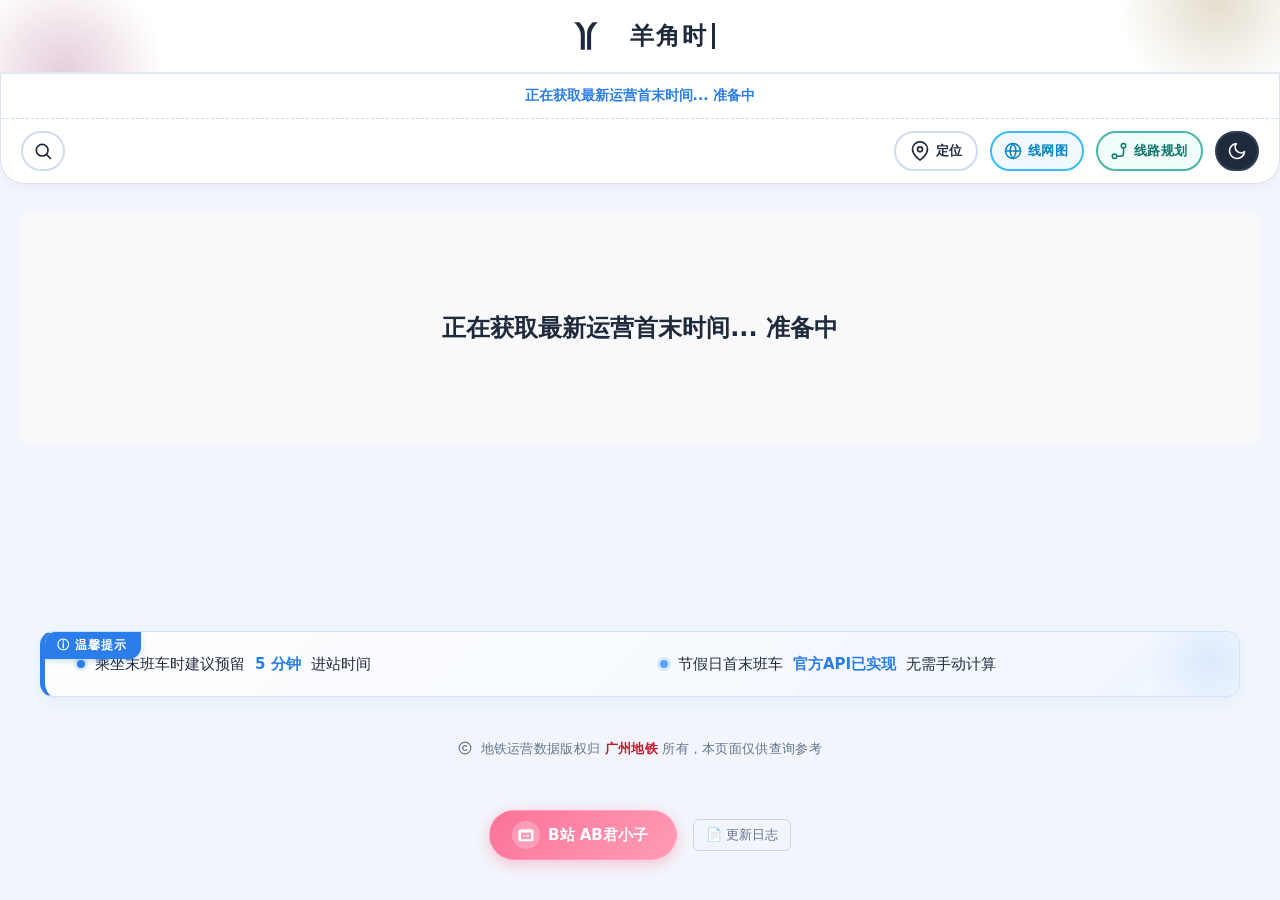
==== commit f2e05848: "完成map" ====
--- a/index.html
+++ b/index.html
@@ -35,6 +35,7 @@
     <link rel="stylesheet" href="css/responsive.css">
     <link rel="stylesheet" href="css/dark.css">
 
+    <link href="css/route-map.css" rel="stylesheet">
     <link href="css/route-shell.css" rel="stylesheet">
     <link href="css/route-options.css" rel="stylesheet">
     <link href="css/route-result.css" rel="stylesheet">
@@ -255,44 +256,6 @@
         </div>
     </div>
 </div>
-
-<!--<script src="js/constants.js"></script>-->
-<!--<script src="js/store.js"></script>-->
-<!--<script src="js/pinyin.js"></script>-->
-<!--<script src="data/GZCoords.js"></script>-->
-<!--<script src="data/mapData.js"></script>-->
-<!--<script src="js/coords.js"></script>-->
-<!--<script src="js/search.js"></script>-->
-<!--<script src="js/nearby.js"></script>-->
-<!--<script src="js/utils.js"></script>-->
-<!--<script src="js/cache.js"></script>-->
-<!--<script src="js/api.js"></script>-->
-<!--<script src="js/ui.js"></script>-->
-<!--<script src="js/render.js"></script>-->
-<!--<script src="js/time.js"></script>-->
-
-<!--&lt;!&ndash; 路径规划模块 &ndash;&gt;-->
-<!--<script src="js/route/heap.js"></script>-->
-<!--<script src="js/route/graph.js"></script>-->
-<!--<script src="js/route/headway.js"></script>-->
-<!--<script src="js/route/dijkstra.js"></script>-->
-<!--<script src="js/route/yen.js"></script>-->
-<!--<script src="js/route/parser.js"></script>-->
-<!--<script src="js/route/planner.js"></script>-->
-
-<!--&lt;!&ndash; 路径规划 UI（按依赖顺序加载） &ndash;&gt;-->
-<!--<script src="js/route/ui-state.js"></script>-->
-<!--<script src="js/route/ui-prefs.js"></script>-->
-<!--<script src="js/route/ui-autocomplete.js"></script>-->
-<!--<script src="js/route/ui-shell.js"></script>-->
-<!--<script src="js/route/ui-render.js"></script>-->
-<!--<script src="js/route/ui-planning.js"></script>-->
-
-<!--<script src="js/topo.js"></script>-->
-
-<!--<script src="js/theme.js"></script>-->
-<!--<script src="js/main.js"></script>-->
-<!--<script src="js/pwa.js"></script>-->
 <script src="js/bootstrap.js" type="module"></script>
 </body>
 </html>
--- a/css/route-map.css
+++ b/css/route-map.css
@@ -0,0 +1,116 @@
+/* 查看地图按钮 */
+.route-map-btn {
+    align-items: center;
+    background: #f1f5f9;
+    border: 1px solid #e2e8f0;
+    border-radius: 6px;
+    color: #475569;
+    cursor: pointer;
+    display: inline-flex;
+    font-size: 12px;
+    font-weight: 600;
+    margin-left: auto; /* 推到右侧 */
+    padding: 2px 8px;
+    transition: all 0.2s;
+}
+.route-map-btn:hover {
+    background: #e2e8f0;
+    color: #1e293b;
+}
+
+/* 半屏地图 Overlay */
+.route-map-overlay {
+    background: rgba(0,0,0,0.4);
+    display: flex;
+    flex-direction: column;
+    inset: 0;
+    justify-content: flex-end;
+    opacity: 0;
+    pointer-events: none;
+    position: fixed;
+    transition: opacity 0.3s ease;
+    z-index: 10000;
+}
+
+.route-map-overlay.show {
+    opacity: 1;
+    pointer-events: auto;
+}
+
+.route-map-container {
+    background: #fff;
+    border-radius: 16px 16px 0 0;
+    display: flex;
+    flex-direction: column;
+    height: 60vh; /* 半屏高度 */
+    overflow: hidden;
+    transform: translateY(100%);
+    transition: transform 0.3s cubic-bezier(0.16, 1, 0.3, 1);
+    width: 100%;
+}
+
+.route-map-overlay.show .route-map-container {
+    transform: translateY(0);
+}
+
+.route-map-header {
+    align-items: center;
+    border-bottom: 1px solid #e2e8f0;
+    display: flex;
+    flex-shrink: 0;
+    justify-content: space-between;
+    padding: 12px 16px;
+}
+
+.route-map-title {
+    color: #1e293b;
+    font-size: 16px;
+    font-weight: bold;
+}
+
+.route-map-close {
+    background: none;
+    border: none;
+    color: #64748b;
+    cursor: pointer;
+    font-size: 18px;
+    padding: 4px;
+}
+
+.route-map-canvas {
+    background: #f8fafc;
+    flex: 1;
+}
+
+/* ===== 地图上的站点文本标签 ===== */
+.route-map-station-label {
+    background: transparent !important;
+    border: none !important;
+    box-shadow: none !important;
+    color: #1e293b !important; /* 深灰/黑色字 */
+    font-size: 12px !important;
+    font-weight: 700 !important;
+    /* 白边描边，防止在复杂底图上看不清 */
+    margin: 0 !important;
+    padding: 0 !important;
+    text-shadow: -1px -1px 0 #fff, 1px -1px 0 #fff, -1px 1px 0 #fff, 1px 1px 0 #fff;
+}
+
+/* 隐藏 Leaflet tooltip 默认的小三角形 */
+.route-map-station-label::before {
+    display: none !important;
+}
+
+/* 夜间模式适配 */
+[data-theme="dark"] .route-map-station-label {
+    color: #f8fafc !important;
+    text-shadow: -1px -1px 0 #0f172a, 1px -1px 0 #0f172a, -1px 1px 0 #0f172a, 1px 1px 0 #0f172a;
+}
+
+/* 夜间模式适配 */
+[data-theme="dark"] .route-map-container { background: #1e293b; }
+[data-theme="dark"] .route-map-header { border-color: #334155; }
+[data-theme="dark"] .route-map-title { color: #f1f5f9; }
+[data-theme="dark"] .route-map-close { color: #94a3b8; }
+[data-theme="dark"] .route-map-btn { background: #334155; border-color: #475569; color: #cbd5e1; }
+[data-theme="dark"] .route-map-btn:hover { background: #475569; color: #f1f5f9; }
--- a/css/route-result.css
+++ b/css/route-result.css
@@ -180,19 +180,13 @@
 }
 .tag-door {
     align-items: center;
-    background: #f0fdf4;
     border-radius: 6px;
-    color: #166534;
     display: inline-flex;
     font-size: 13px;
-    font-weight: 600 !important; /* 统一粗细 */
+    font-weight: 600 !important;
     gap: 4px;
     line-height: 1;
     padding: 2px 8px;
-}
-[data-theme="dark"] .tag-door {
-    background: #064e3b;
-    color: #34d399;
 }
 .tag-icon-val {
     align-items: flex-end;
@@ -262,24 +256,81 @@
 }
 .tag-wait-warning {
     background: #fff7ed;
+    border-radius: 6px; /* 新增：增加圆角 */
     color: #c2410c;
+    display: inline-flex; /* 推荐加上，防止 padding 导致垂直方向错位 */
+    font-size: 11px;
     font-weight: bold;
+    padding: 3px 8px; /* 新增：增加内边距 */
 }
 .tag-margin-urgent {
+    align-items: center;
     background: #fef2f2;
+    border-radius: 6px; /* 新增：增加圆角 */
     color: #b91c1c;
+    display: inline-flex; /* 推荐加上，防止 padding 导致垂直方向错位 */
+    font-size: 11px;
     font-weight: bold;
+    line-height: 1;
+    padding: 3px 8px; /* 新增：增加内边距 */
+}
+/* ===== 车门信息抽屉收缩样式 ===== */
+.tag-door .door-text {
+    display: inline-block;
+    min-width: 0;
+    transition: max-width 0.3s ease, opacity 0.3s ease;
+    vertical-align: middle;
+    white-space: nowrap;
+}
+.door-arrow-icon {
+    flex-shrink: 0;
+    margin-left: 2px;
+    transition: transform 0.3s cubic-bezier(0.4, 0, 0.2, 1);
+}
+.tag-door.is-long.collapsed .door-text {
+    max-width: 85px;
+    opacity: 0.85;
+    overflow: hidden;
+    text-overflow: ellipsis;
+}
+.tag-door.is-long.expanded .door-text {
+    max-width: 500px; /* 展开时给足宽度展示全貌 */
+    opacity: 1;
+}
+/* 折叠状态下，箭头指向右 */
+.tag-door.is-long.collapsed .door-arrow-icon {
+    transform: rotate(0deg);
+}
+
+/* 展开状态 */
+.tag-door.is-long.expanded .door-text {
+    max-width: 500px; /* 展开时给足宽度展示全貌 */
+    opacity: 1;
+}
+
+/* 展开状态下，箭头旋转 90 度朝下（抽屉打开的效果） */
+.tag-door.is-long.expanded .door-arrow-icon {
+    transform: rotate(90deg);
+}
+/* 附加提示：光标变化 */
+.tag-door.is-long {
+    cursor: pointer;
+    user-select: none;
 }
 .tag-note {
-    align-items: center;
+    align-items: flex-start; /* 顶部对齐，防止图标居中导致换行时错位 */
     background: #fefce8;
     border-radius: 6px;
     color: #854d0e;
     display: inline-flex;
     font-size: 12px;
-    line-height: 1.4;
-    padding: 3px 8px;
-    word-break: break-all;
+    line-height: 1.5;
+    overflow-wrap: break-word; /* 允许长串英文/数字在边缘自然换行 */
+    padding: 6px 8px; /* 增加内边距让多行文本更舒展 */
+    word-break: normal; /* 关键：取消强制打断单词 */
+}
+.note-text-wrap {
+    flex: 1;
 }
 [data-theme="dark"] .tag-note {
     background: #422006;
--- a/css/route-dark.css
+++ b/css/route-dark.css
@@ -152,4 +152,22 @@
 
 [data-theme="dark"] .route-station-ctrl-item.is-future{background:#1a2030;border-left:3px dashed #475569;color:#94a3b8}
 [data-theme="dark"] .route-station-ctrl-item.is-future .route-station-ctrl-count{background:#475569;color:#e2e8f0}
-[data-theme="dark"] .route-station-ctrl-note{color:#64748b}+[data-theme="dark"] .route-station-ctrl-note{color:#64748b}
+
+[data-theme="dark"] .guide-line-badge {
+    background: #334155 !important;
+    border-color: #475569 !important;
+    color: #e2e8f0 !important;
+}
+/* 等待首班车标签 */
+[data-theme="dark"] .tag-wait-warning {
+    background: rgba(245, 158, 11, 0.15);
+    border: none;
+    color: #fbbf24;
+}
+
+/* “剩X分”紧急余量标签（避免夜间白底红字刺眼） */
+[data-theme="dark"] .tag-margin-urgent {
+    background: rgba(239, 68, 68, 0.15);
+    color: #f87171;
+}
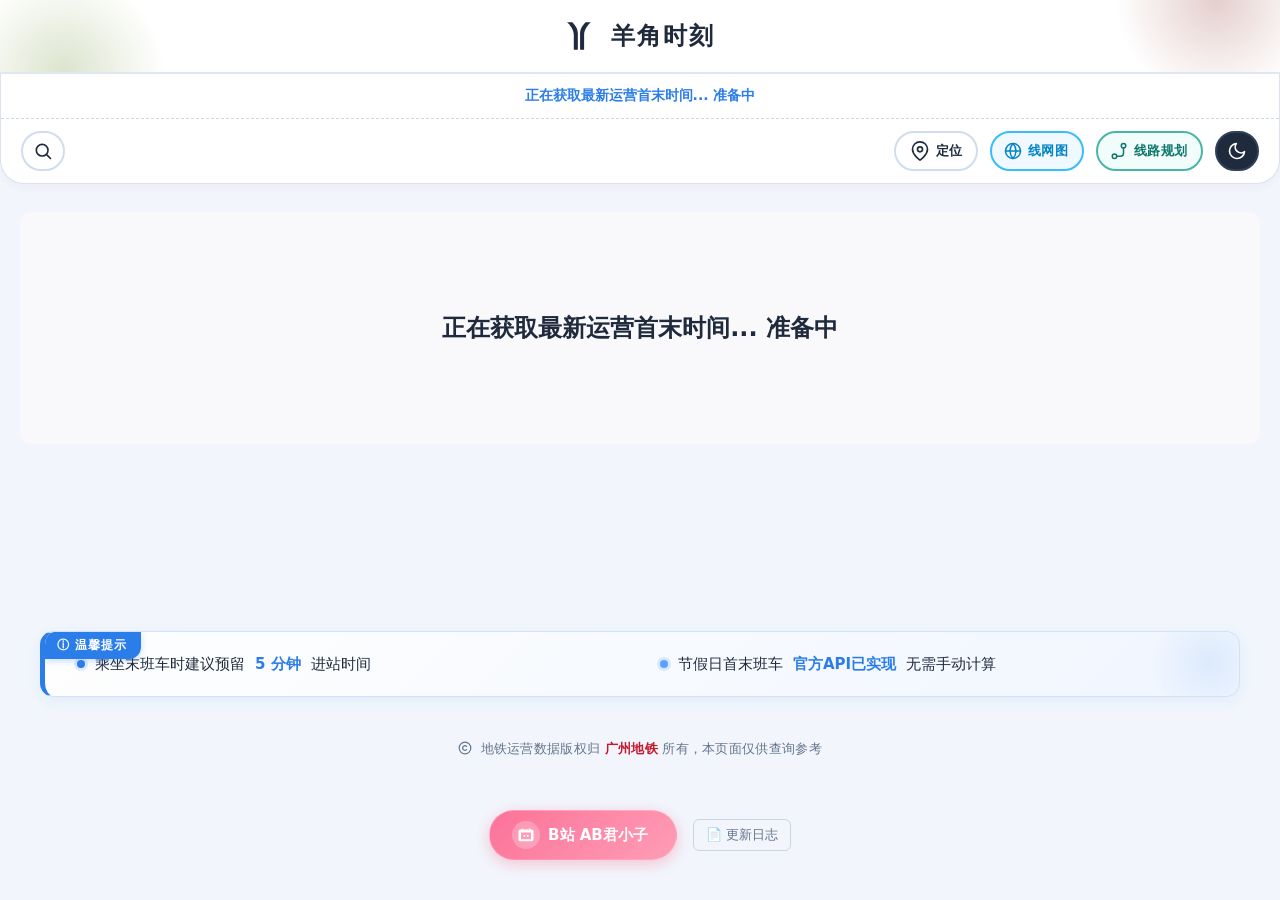
==== commit c0ffcc24: "规划某线路包含末班车时，候车时间显示错误的问题 bilibili toy线网图不显示的问题 bilibili toy不使用缓存的问题" ====
--- a/index.html
+++ b/index.html
@@ -15,6 +15,18 @@
                 theme = 'dark';
             }
             document.documentElement.setAttribute('data-theme', theme);
+        })();
+    </script>
+    <script>
+        // B站 Toy SDK：window.toy 由该脚本提供，仅在 toy 环境注入，本地 file:// 打开不加载
+        (function () {
+            const isToyEnv = window.self !== window.top ||
+                location.hostname.includes('bilibili') ||
+                location.href.includes('/toy/');
+            if (!isToyEnv) return;
+            const s = document.createElement('script');
+            s.src = '//s1.hdslb.com/bfs/seed/toy/app/sdk/toy-sdk.js';
+            document.head.appendChild(s);
         })();
     </script>
 
--- a/css/base.css
+++ b/css/base.css
@@ -29,7 +29,6 @@
     display: flex;
     font-size: 24px;
     font-weight: 1000;
-    gap: 12px;
     justify-content: center;
     letter-spacing: 2px;
     overflow: hidden;
--- a/css/controls.css
+++ b/css/controls.css
@@ -830,6 +830,7 @@
     max-height: 80vh;
     max-width: 480px;
     overflow: hidden;
+    padding-bottom: 10px;
     width: 90%;
 }
 .nearby-header {
--- a/css/route-map.css
+++ b/css/route-map.css
@@ -9,7 +9,6 @@
     display: inline-flex;
     font-size: 12px;
     font-weight: 600;
-    margin-left: auto; /* 推到右侧 */
     padding: 2px 8px;
     transition: all 0.2s;
 }
@@ -17,10 +16,9 @@
     background: #e2e8f0;
     color: #1e293b;
 }
-
 /* 半屏地图 Overlay */
 .route-map-overlay {
-    background: rgba(0,0,0,0.4);
+    background: rgba(0, 0, 0, 0.4);
     display: flex;
     flex-direction: column;
     inset: 0;
@@ -31,28 +29,25 @@
     transition: opacity 0.3s ease;
     z-index: 10000;
 }
-
 .route-map-overlay.show {
     opacity: 1;
     pointer-events: auto;
 }
-
 .route-map-container {
     background: #fff;
     border-radius: 16px 16px 0 0;
     display: flex;
     flex-direction: column;
-    height: 60vh; /* 半屏高度 */
+    height: calc(60vh + 100px);
+    max-height: calc(100vh - 20px);
     overflow: hidden;
     transform: translateY(100%);
     transition: transform 0.3s cubic-bezier(0.16, 1, 0.3, 1);
     width: 100%;
 }
-
 .route-map-overlay.show .route-map-container {
     transform: translateY(0);
 }
-
 .route-map-header {
     align-items: center;
     border-bottom: 1px solid #e2e8f0;
@@ -61,13 +56,33 @@
     justify-content: space-between;
     padding: 12px 16px;
 }
-
+.route-map-actions {
+    align-items: center;
+    display: flex;
+    gap: 16px;
+}
+.route-map-reset {
+    align-items: center;
+    background: #f1f5f9;
+    border: 1px solid #e2e8f0;
+    border-radius: 6px;
+    color: #475569;
+    cursor: pointer;
+    display: flex;
+    font-size: 12px;
+    font-weight: 600;
+    padding: 4px 10px;
+    transition: all 0.2s;
+}
+.route-map-reset:hover {
+    background: #e2e8f0;
+    color: #1e293b;
+}
 .route-map-title {
     color: #1e293b;
     font-size: 16px;
     font-weight: bold;
 }
-
 .route-map-close {
     background: none;
     border: none;
@@ -76,12 +91,10 @@
     font-size: 18px;
     padding: 4px;
 }
-
 .route-map-canvas {
     background: #f8fafc;
     flex: 1;
 }
-
 /* ===== 地图上的站点文本标签 ===== */
 .route-map-station-label {
     background: transparent !important;
@@ -95,22 +108,100 @@
     padding: 0 !important;
     text-shadow: -1px -1px 0 #fff, 1px -1px 0 #fff, -1px 1px 0 #fff, 1px 1px 0 #fff;
 }
-
 /* 隐藏 Leaflet tooltip 默认的小三角形 */
 .route-map-station-label::before {
     display: none !important;
 }
-
+.route-map-arrow-icon {
+    background: transparent;
+    border: none;
+}
+/* ===== 右侧线路快捷导航 ===== */
+.route-map-line-panel {
+    display: flex;
+    flex-direction: column;
+    gap: 8px;
+    pointer-events: auto;
+    position: absolute;
+    right: 12px;
+    top: 50%; /* 垂直居中偏上，可自行调整 */
+    transform: translateY(-50%);
+    z-index: 1000;
+}
+.route-map-line-btn {
+    align-items: center;
+    border: 2.5px solid #ffffff; /* 白边让它在底图上更突出 */
+    border-radius: 12px;
+    box-shadow: 0 2px 8px rgba(0, 0, 0, 0.15);
+    cursor: pointer;
+    display: flex;
+    font-size: 16px;
+    font-weight: 800;
+    height: 44px;
+    justify-content: center;
+    line-height: 1;
+    padding: 0;
+    text-align: center;
+    transition: all 0.2s ease;
+    user-select: none;
+    width: 44px;
+}
+.route-map-line-btn:active {
+    transform: scale(0.9);
+}
+/* 如果线路太长，可以让面板内部滚动 */
+.route-map-line-panel {
+    max-height: calc(100% - 120px);
+    overflow-x: hidden;
+    overflow-y: auto;
+    scrollbar-width: none; /* 隐藏滚动条 Firefox */
+}
+.route-map-line-panel::-webkit-scrollbar {
+    display: none; /* 隐藏滚动条 Chrome/Safari */
+}
+.route-map-reset-btn {
+    background: #f1f5f9 !important;
+    border-color: #cbd5e1 !important;
+    box-shadow: 0 2px 6px rgba(0, 0, 0, 0.1);
+    color: #475569 !important;
+    margin-top: 10px; /* 与其他线路按钮拉开一点间距 */
+}
+.route-map-reset-btn:hover {
+    background: #e2e8f0 !important;
+    color: #1e293b !important;
+}
+[data-theme="dark"] .route-map-reset-btn {
+    background: #334155 !important;
+    border-color: #475569 !important;
+    color: #cbd5e1 !important;
+}
+[data-theme="dark"] .route-map-reset-btn:hover {
+    background: #475569 !important;
+    color: #f1f5f9 !important;
+}
+/* 夜间模式适配 */
+[data-theme="dark"] .route-map-line-btn {
+    border-color: #1e293b;
+    box-shadow: 0 2px 8px rgba(0, 0, 0, 0.5);
+}
 /* 夜间模式适配 */
 [data-theme="dark"] .route-map-station-label {
     color: #f8fafc !important;
     text-shadow: -1px -1px 0 #0f172a, 1px -1px 0 #0f172a, -1px 1px 0 #0f172a, 1px 1px 0 #0f172a;
 }
-
 /* 夜间模式适配 */
 [data-theme="dark"] .route-map-container { background: #1e293b; }
 [data-theme="dark"] .route-map-header { border-color: #334155; }
 [data-theme="dark"] .route-map-title { color: #f1f5f9; }
 [data-theme="dark"] .route-map-close { color: #94a3b8; }
 [data-theme="dark"] .route-map-btn { background: #334155; border-color: #475569; color: #cbd5e1; }
-[data-theme="dark"] .route-map-btn:hover { background: #475569; color: #f1f5f9; }+[data-theme="dark"] .route-map-btn:hover { background: #475569; color: #f1f5f9; }
+[data-theme="dark"] .route-map-reset {
+    background: #334155;
+    border-color: #475569;
+    color: #cbd5e1;
+}
+[data-theme="dark"] .route-map-reset:hover {
+    background: #475569;
+    color: #f1f5f9;
+}
--- a/css/route-shell.css
+++ b/css/route-shell.css
@@ -98,7 +98,7 @@
 .route-field {
     align-items: center;
     background: #ffffff;
-    border: 2px solid #d0ddee;
+    border: 1px solid #d0ddee;
     border-radius: 12px;
     display: flex;
     flex: 1 1 180px;
@@ -147,7 +147,7 @@
     font-size: 16px;
     min-width: 0;
     outline: none;
-    padding: 0 4px;
+    padding: 0 2px;
 }
 .route-input::placeholder {
     color: #94a3b8;
@@ -174,7 +174,6 @@
 .route-stops .route-input {
     font-weight: bold;
     min-width: 0;
-    padding: 0 16px;
     text-align: center;
     width: 100%;
 }
--- a/css/route-result.css
+++ b/css/route-result.css
@@ -4,6 +4,30 @@
 .route-meta { color: #64748b; font-size: 12px; line-height: 1.55; margin: 4px 0 12px; text-align: center; white-space: normal; word-break: break-word; }
 .route-meta-sub { color: #94a3b8; display: inline-block; font-size: 11.5px; margin-top: 2px; }
 .route-results { display: flex; flex-direction: column; gap: 10px; -webkit-touch-callout: none; transition: opacity 0.18s ease, filter 0.18s ease; -webkit-user-select: none; user-select: none; }
+/* ==========================================
+   结果列表底部提示（真实 DOM 节点）
+   ========================================== */
+.route-footer-notice {
+    color: #94a3b8;
+    font-size: 12px;
+    font-weight: 500;
+    letter-spacing: 0.5px;
+    line-height: 1.6;
+    text-align: center;
+}
+
+/* 夜间模式适配 */
+[data-theme="dark"] .route-footer-notice {
+    color: #64748b;
+}
+
+/* PC 端字号微调 */
+@media (min-width: 769px) {
+    .route-footer-notice {
+        font-size: 13.5px;
+        padding-bottom: 28px;
+    }
+}
 .route-results.is-loading { filter: saturate(0.6); opacity: 0.55; pointer-events: none; user-select: none; }
 .route-results:empty { min-height: 0; }
 .route-results > .route-empty:only-child { min-height: 160px; }
@@ -24,7 +48,7 @@
     gap: 6px;
     line-height: 1.5;
     margin: 0 0 12px;
-    padding: 10px 12px;
+    padding: 10px;
 }
 .route-legend-row { align-items: center; display: flex; gap: 8px; }
 .route-legend-icon { color: #1f2b3c; flex-shrink: 0; height: 16px; width: 16px; }
@@ -37,7 +61,7 @@
 .route-card[data-rank="1"] .route-rank { background: #d4af37; color: #fff; }
 .route-card[data-rank="2"] .route-rank { background: #9ca3af; color: #fff; }
 .route-card[data-rank="3"] .route-rank { background: #b45309; color: #fff; }
-.route-card-head { align-items: center; display: flex; gap: 12px; padding: 10px 14px 10px 34px; }
+.route-card-head { align-items: center; display: flex; gap: 12px; padding: 12px 14px 10px 34px; }
 .route-summary { flex: 1; min-width: 0; }
 .route-line-path { color: #1e293b; font-size: 15px; font-weight: 700; line-height: 1.3; margin-bottom: 5px; }
 .route-sub { align-items: center; color: #64748b; display: flex; flex-wrap: wrap; font-size: 12px; gap: 4px 10px; }
@@ -62,7 +86,7 @@
     width: 18px;
 }
 .route-segment-warn-3line { display: block; filter: drop-shadow(0 1px 1.5px rgba(0, 0, 0, 0.3)); height: 16px; left: -7px; pointer-events: none; position: absolute; top: -7px; width: 16px; z-index: 1; }
-.route-seg-arrow { color: #94a3b8; font-size: 13px; font-weight: 700; user-select: none; }
+/*.route-seg-arrow { color: #94a3b8; font-size: 13px; font-weight: 700; user-select: none; }*/
 /* 展开详情区 */
 .route-detail { border-top: 1px solid transparent; max-height: 0; overflow: hidden; transition: max-height 0.35s cubic-bezier(0.4, 0, 0.2, 1); }
 .route-card.expanded .route-detail { border-top-color: #f1f5f9; max-height: 2500px; }
@@ -84,7 +108,7 @@
 .route-guide {
     background: var(--bg-card, #ffffff);
     border-radius: 12px;
-    padding: 10px 8px;
+    padding: 10px;
 }
 .route-guide-empty { align-items: center; color: #16a34a; display: flex; font-size: 13px; font-weight: 700; gap: 8px; justify-content: space-between; padding: 12px 14px; }
 .route-guide-item {
@@ -155,8 +179,8 @@
 }
 .guide-station {
     color: #1e293b;
-    font-size: 16px;
-    font-weight: 600;
+    font-size: 18px;
+    font-weight: bold;
 }
 .guide-line-badge {
     border-radius: 4px;
@@ -181,12 +205,15 @@
 .tag-door {
     align-items: center;
     border-radius: 6px;
+    cursor: pointer;
     display: inline-flex;
     font-size: 13px;
     font-weight: 600 !important;
     gap: 4px;
     line-height: 1;
     padding: 2px 8px;
+    transition: background-color 0.2s ease;
+    user-select: none;
 }
 .tag-icon-val {
     align-items: flex-end;
@@ -231,7 +258,6 @@
 }
 .val-unit {
     margin-left: 1px;
-    opacity: 0.8;
 }
 /* 候车时间的专属颜色微调（可选，如果希望它和步行/等车颜色有区分） */
 .tag-wait-time {
@@ -274,11 +300,12 @@
     line-height: 1;
     padding: 3px 8px; /* 新增：增加内边距 */
 }
-/* ===== 车门信息抽屉收缩样式 ===== */
 .tag-door .door-text {
     display: inline-block;
+    max-width: 500px; /* 默认展开时足够宽 */
     min-width: 0;
-    transition: max-width 0.3s ease, opacity 0.3s ease;
+    overflow: hidden;
+    transition: max-width 0.3s cubic-bezier(0.25, 0.8, 0.25, 1);
     vertical-align: middle;
     white-space: nowrap;
 }
@@ -287,30 +314,35 @@
     margin-left: 2px;
     transition: transform 0.3s cubic-bezier(0.4, 0, 0.2, 1);
 }
+.tag-door.is-long.collapsed {
+    max-width: 350px;
+    text-overflow: ellipsis;
+}
 .tag-door.is-long.collapsed .door-text {
-    max-width: 85px;
-    opacity: 0.85;
-    overflow: hidden;
+    max-width: 80px;
     text-overflow: ellipsis;
 }
 .tag-door.is-long.expanded .door-text {
     max-width: 500px; /* 展开时给足宽度展示全貌 */
     opacity: 1;
 }
+.tag-door .door-arrow-icon {
+    flex-shrink: 0;
+    margin-left: 2px;
+    transform: rotate(90deg);
+    /* 默认（展开时）箭头向下 */
+    transition: transform 0.3s cubic-bezier(0.4, 0, 0.2, 1);
+}
 /* 折叠状态下，箭头指向右 */
 .tag-door.is-long.collapsed .door-arrow-icon {
     transform: rotate(0deg);
 }
-
-/* 展开状态 */
-.tag-door.is-long.expanded .door-text {
-    max-width: 500px; /* 展开时给足宽度展示全貌 */
-    opacity: 1;
-}
-
 /* 展开状态下，箭头旋转 90 度朝下（抽屉打开的效果） */
 .tag-door.is-long.expanded .door-arrow-icon {
     transform: rotate(90deg);
+}
+[data-theme="dark"] .tag-door.is-long.collapsed {
+    background: #334155; /* 如果是深色主题，稍微加深一点底色 */
 }
 /* 附加提示：光标变化 */
 .tag-door.is-long {
@@ -335,9 +367,6 @@
 [data-theme="dark"] .tag-note {
     background: #422006;
     color: #fde047;
-}
-[data-theme="dark"] .route-guide {
-    background: #1e293b; /* 与卡片背景一致 */
 }
 [data-theme="dark"] .guide-station {
     color: #f1f5f9;
@@ -453,22 +482,18 @@
     margin-bottom: 12px;
     padding: 12px 14px;
 }
-/* 箭头及客控图标包裹层 */
-.route-seg-arrow-wrapper {
+.route-seg-ctrl-anchor {
     align-items: center;
     display: inline-flex;
-    justify-content: center;
     position: relative;
 }
-.route-seg-arrow-wrapper .route-seg-arrow {
-    margin: 0 2px;
-}
+
 .route-seg-ctrl-icon {
     display: flex;
-    filter: drop-shadow(0 1px 1.5px rgba(0, 0, 0, 0.3)); /* 阴影稍微加强一点，更有立体感 */
-    left: 50%;
+    filter: drop-shadow(0 1px 1.5px rgba(0, 0, 0, 0.3));
+    left: -2.5px; /* 5px 间隙的一半，正好居中 */
     position: absolute;
-    top: -11px; /* 从 -12px 改为 -11px，稍微贴近箭头 */
+    top: -12px; /* 放在线路标签上方 */
     transform: translateX(-50%);
     z-index: 2;
 }
@@ -570,4 +595,42 @@
 [data-theme="dark"] .tag-tooltip {
     background: rgba(241, 245, 249, 0.95);
     color: #0f172a;
-}+}
+/* ===== 初次使用引导动画 ===== */
+.route-card {
+    position: relative; /* 确保引导层能绝对定位 */
+}
+.route-card.guide-pulse {
+    animation: guideBorderPulse 2s infinite;
+}
+@keyframes guideBorderPulse {
+    0% { box-shadow: 0 0 0 0 rgba(43, 125, 233, 0.4); }
+    70% { box-shadow: 0 0 0 6px rgba(43, 125, 233, 0); }
+    100% { box-shadow: 0 0 0 0 rgba(43, 125, 233, 0); }
+}
+.route-guide-tap {
+    animation: fingerTap 1.5s infinite ease-in-out;
+    bottom: 12px; /* 调整上下位置，使其贴合底部对齐 */
+    height: 48px;
+    pointer-events: none;
+    position: absolute;
+    right: 150px; /* 从 75px 增大，向左移动，放在“线路图”按钮和时间的空白处 */
+    width: 48px; /* 放大手指尺寸 */
+    z-index: 50;
+}
+@keyframes fingerTap {
+    0% { transform: scale(1) translate(0, 0); }
+    50% { transform: scale(0.85) translate(2px, 2px); }
+    100% { transform: scale(1) translate(0, 0); }
+}
+.tap-circle {
+    animation: tapWave 1.5s infinite ease-out;
+    transform-origin: center;
+}
+@keyframes tapWave {
+    0% { transform: scale(0.5); opacity: 1; }
+    100% { transform: scale(1.5); opacity: 0; }
+}
+
+.official-msg-content p { margin: 0 0 4px 0; }
+.official-msg-content p:last-child { margin-bottom: 0; }
--- a/css/route-responsive.css
+++ b/css/route-responsive.css
@@ -7,15 +7,16 @@
     .route-stops { gap: 6px; }
     .route-swap-btn { height: 28px; width: 28px; }
     .route-swap-btn svg { height: 14px; width: 14px; }
+    .route-guide{  padding: 10px 5px; }
     .route-go { padding: 12px 0; width: 100%; }
     .route-body { padding: 12px; }
-    .route-card-head { gap: 10px; padding: 10px 12px 10px 30px; }
+    .route-card-head { gap: 10px; padding: 12px 12px 10px 30px; }
     .route-rank { font-size: 11px; height: 30px; padding: 4px 0 0 5px; width: 30px; }
     .route-line-path { font-size: 14px; }
     .route-arrive-time { font-size: 15px; }
     .route-arrive-line .route-arrive-label { font-size: 10px; }
     .route-arrive-line + .route-arrive-line { margin-top: 3px; }
-    .route-segment-badge { font-size: 13px; padding: 3px 8px; }
+    .route-segment-badge { font-size: 14px; padding: 3px 8px; }
     .route-header-note { font-size: 11px; }
     .route-segment-warn { bottom: -6px; height: 16px; right: -6px; width: 16px; }
     .route-segment-warn-3line { height: 14px; left: -6px; top: -6px; width: 14px; }
